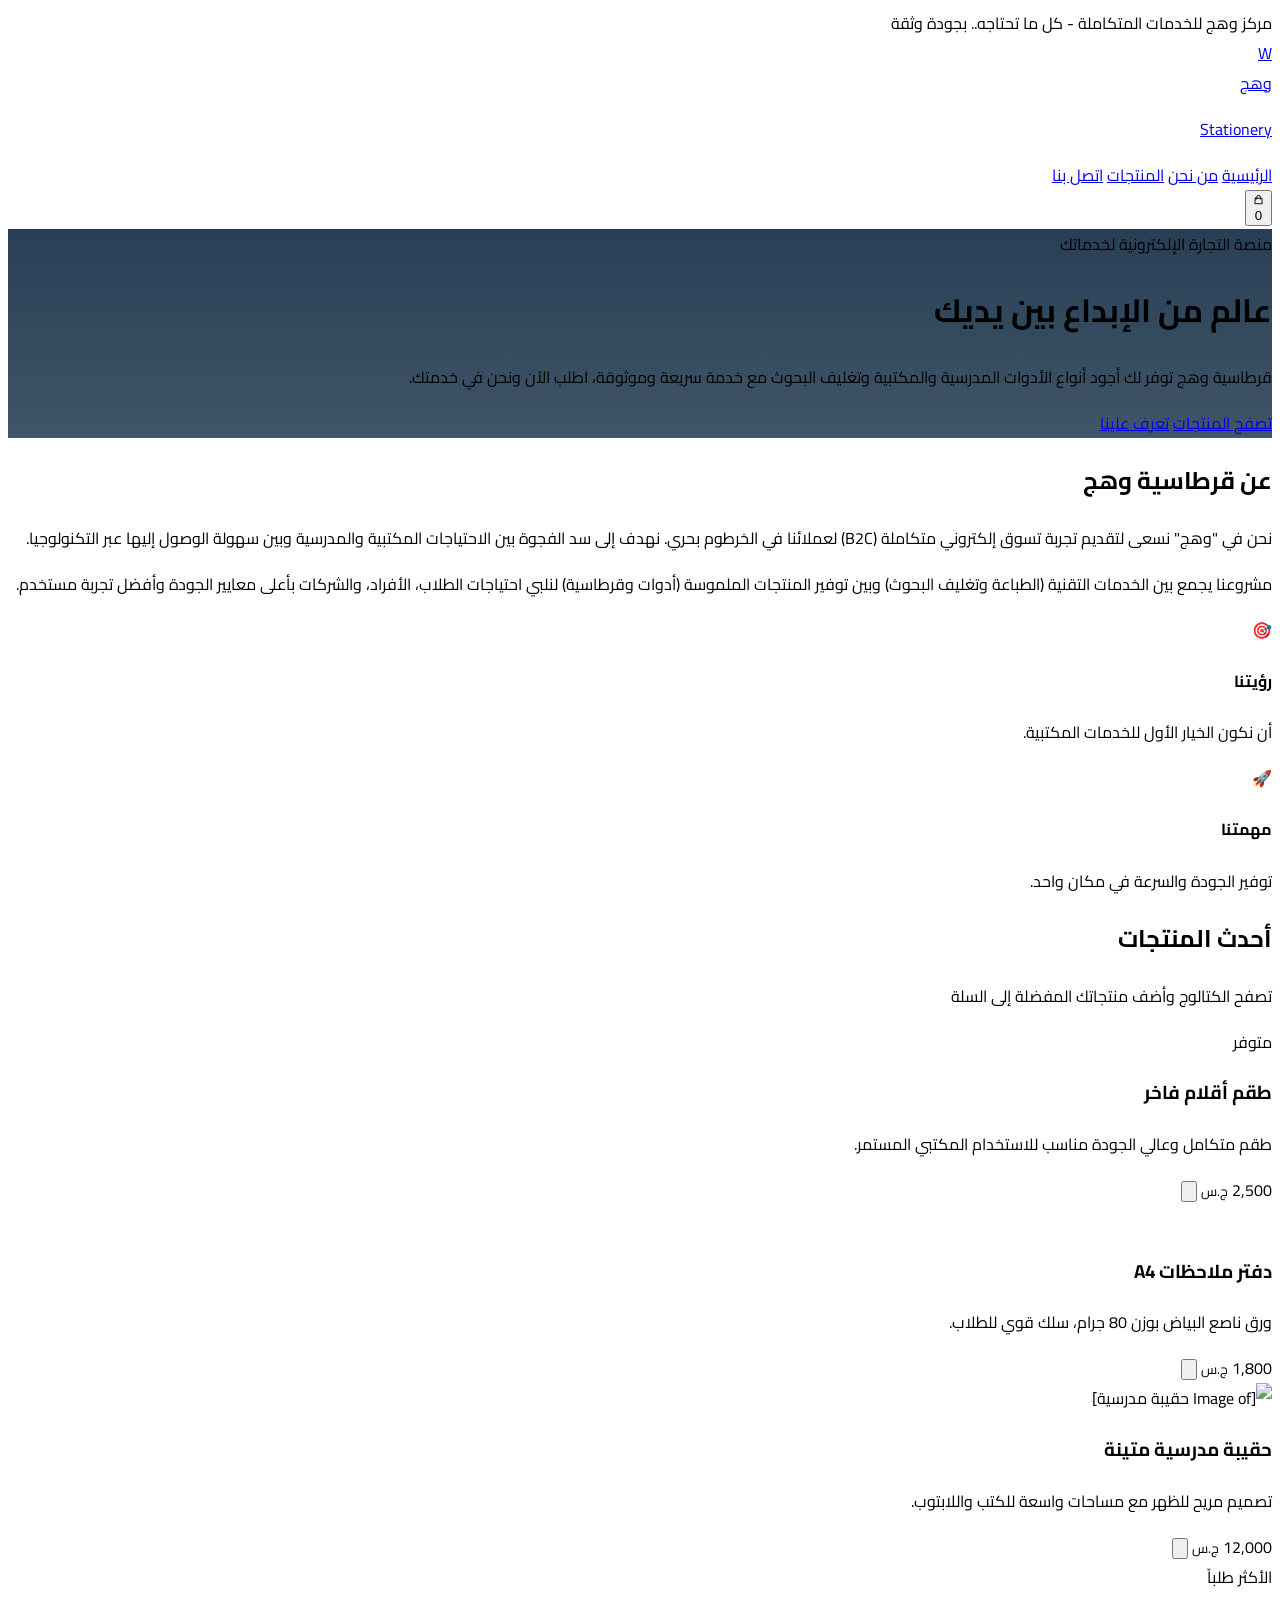
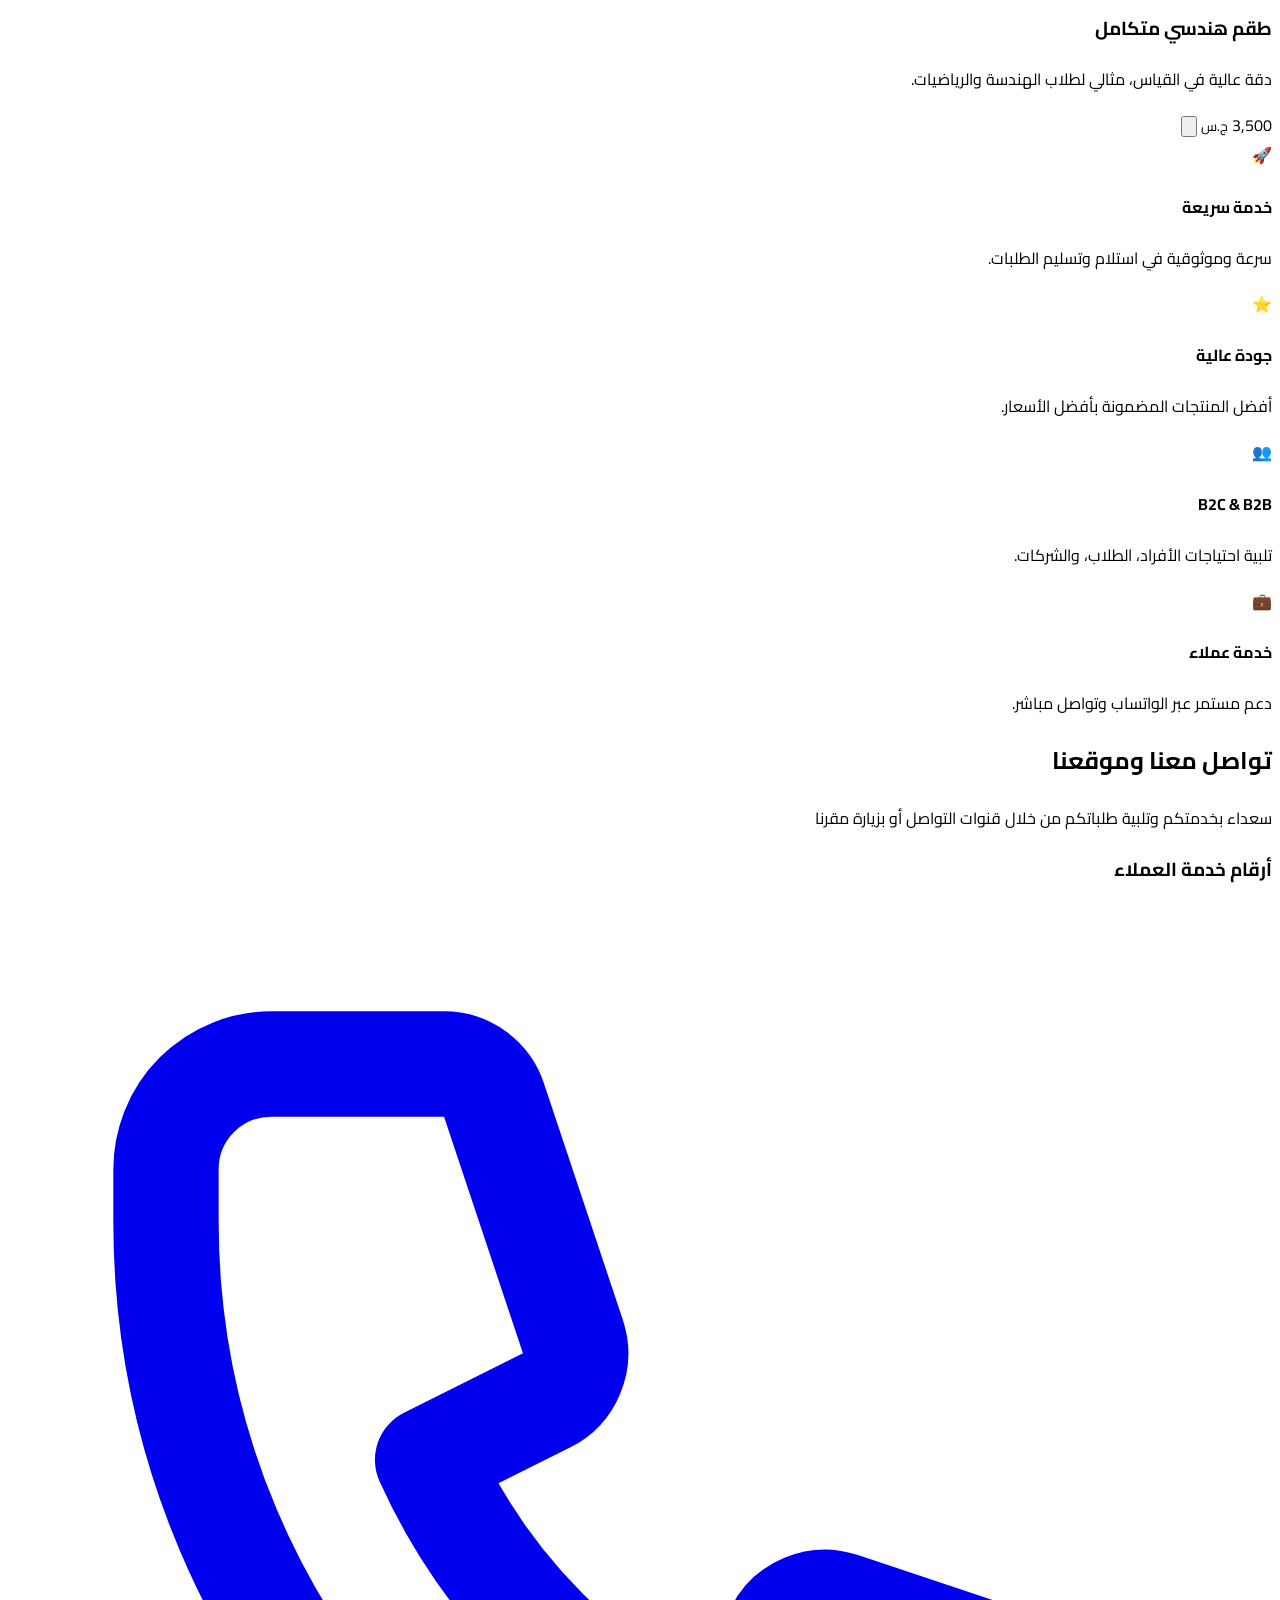
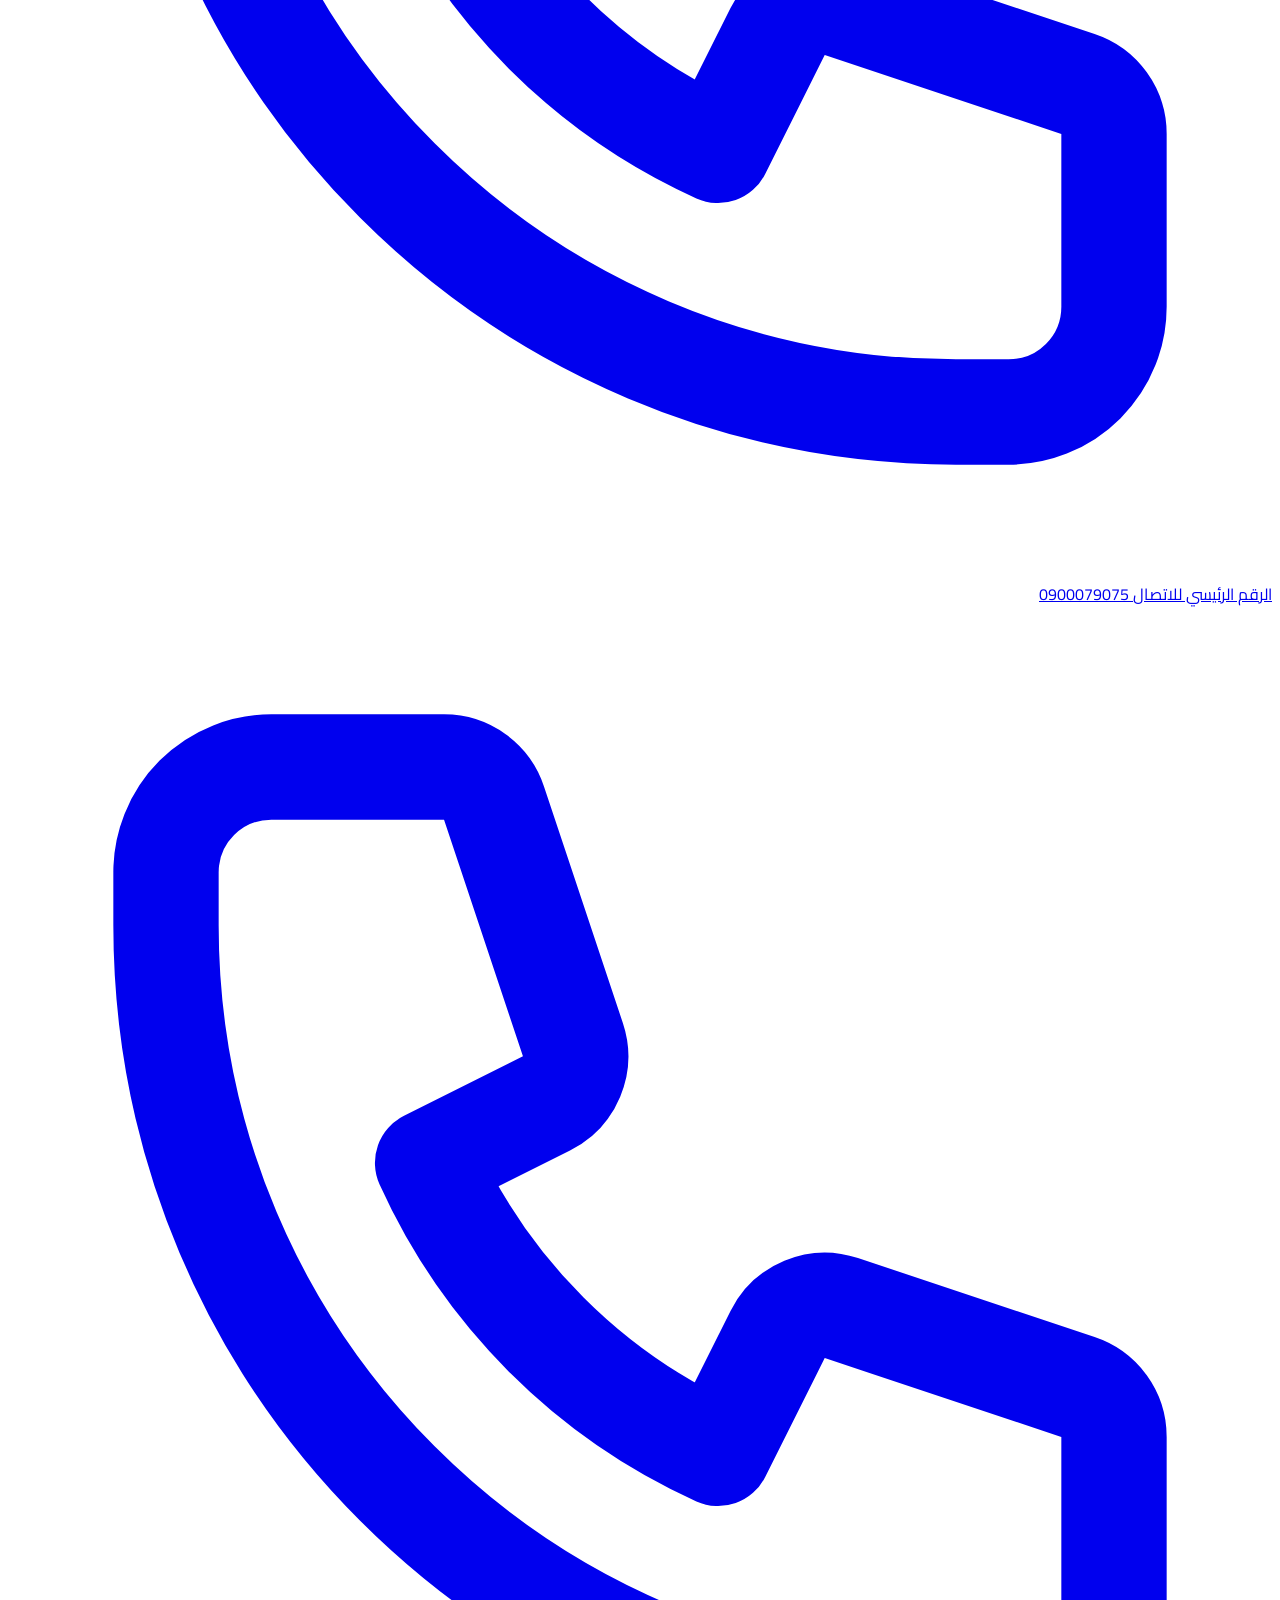
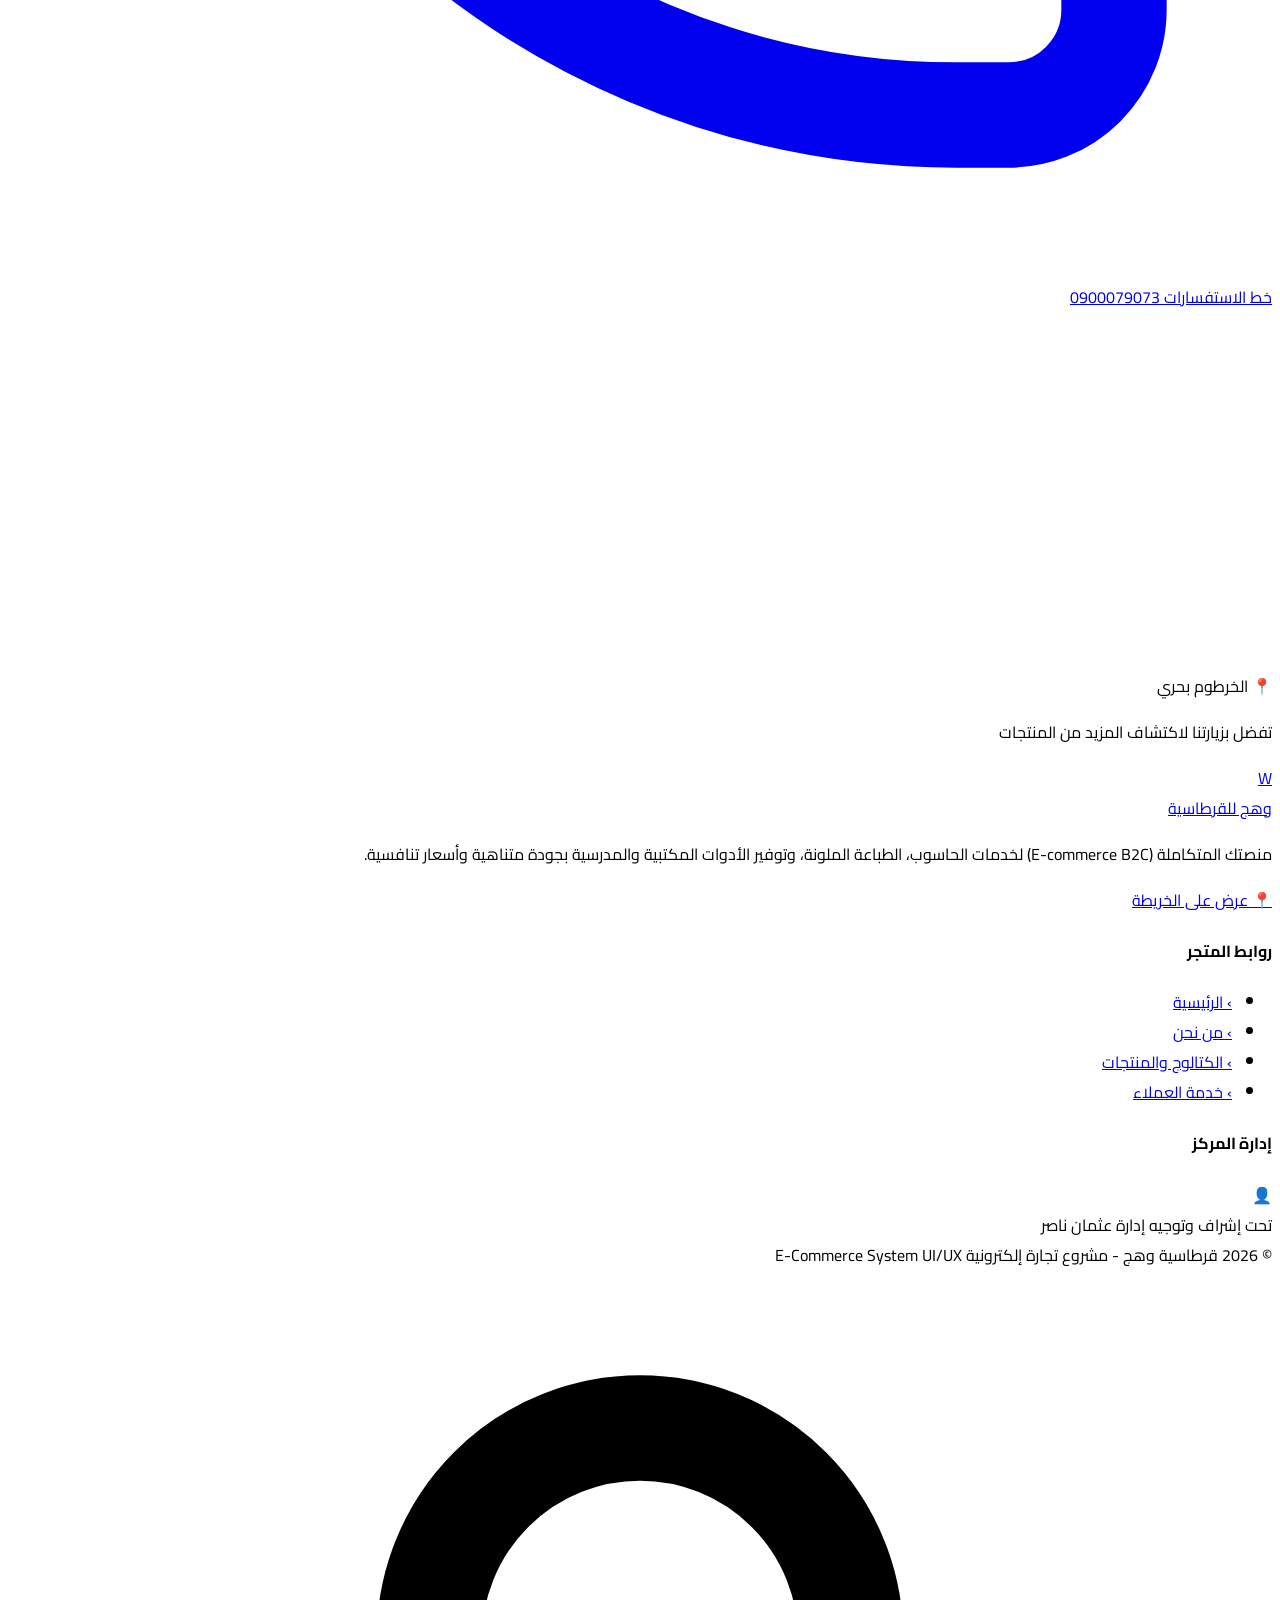
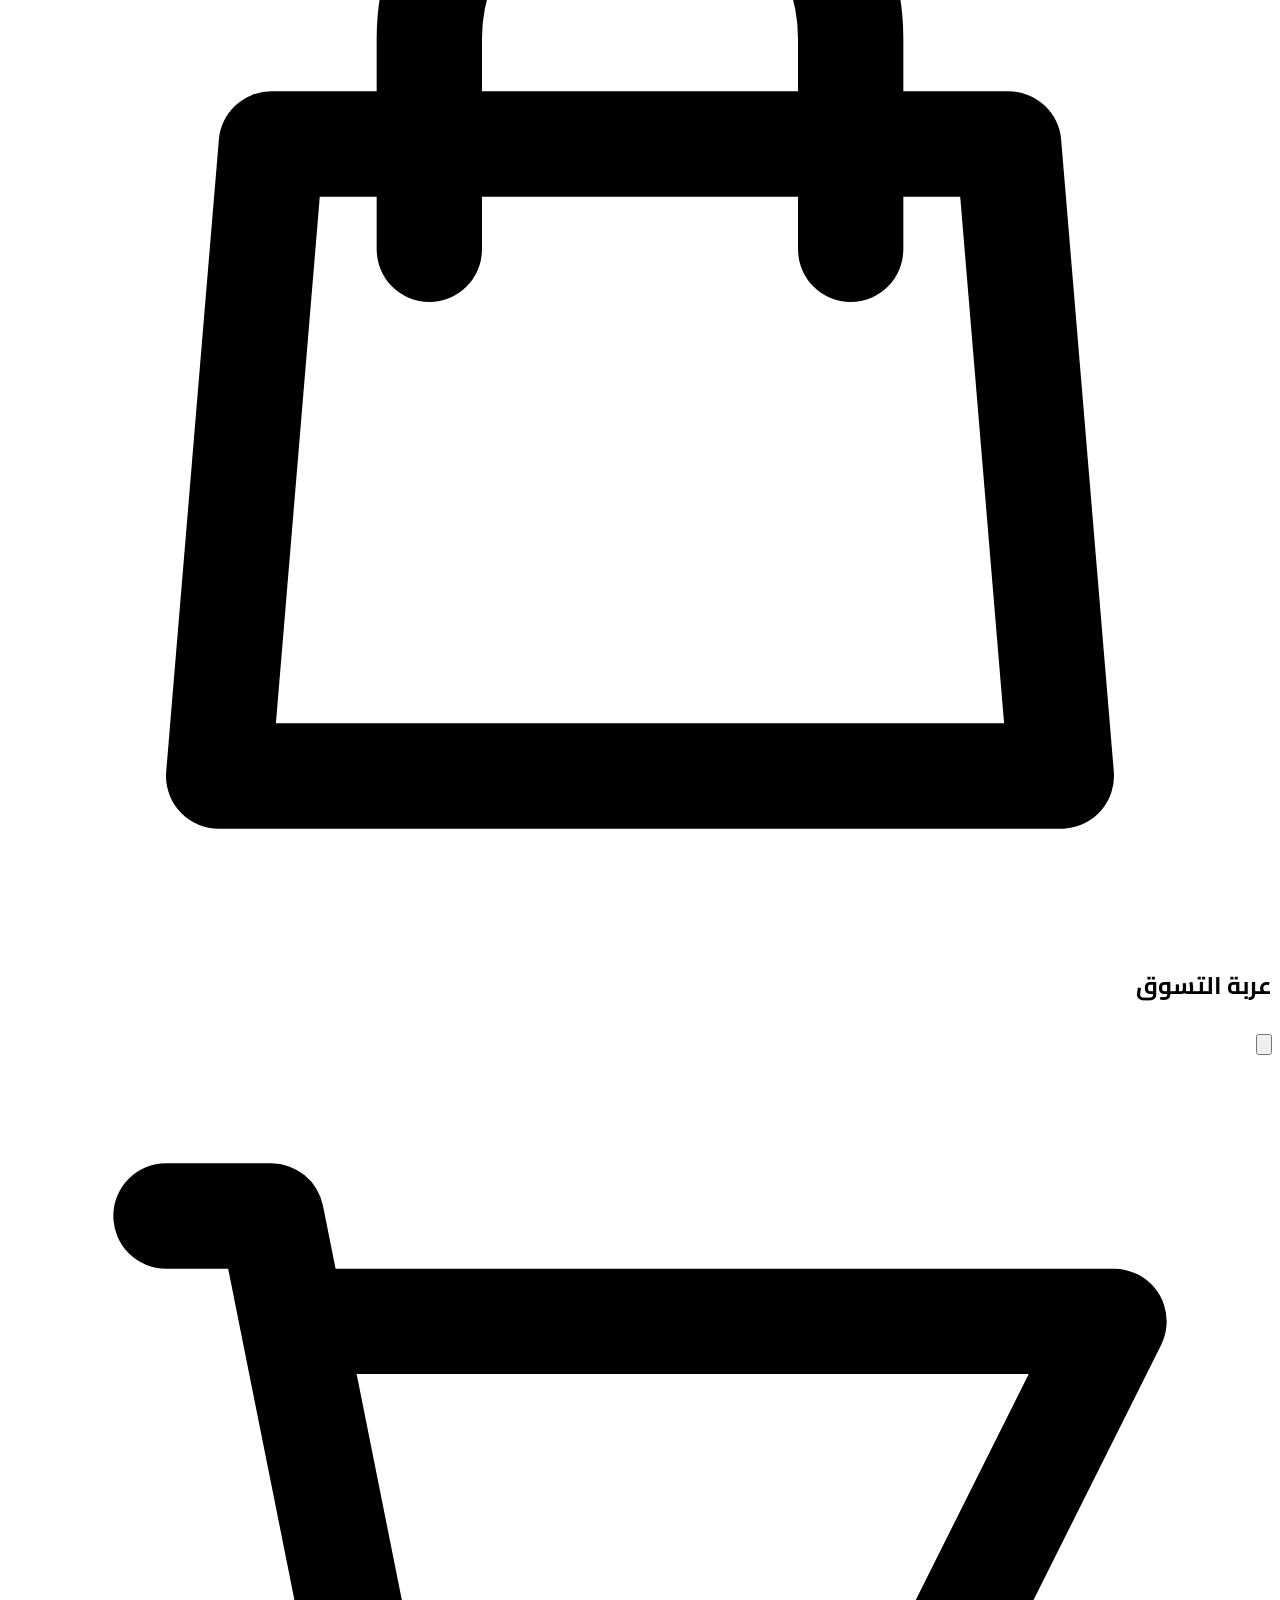
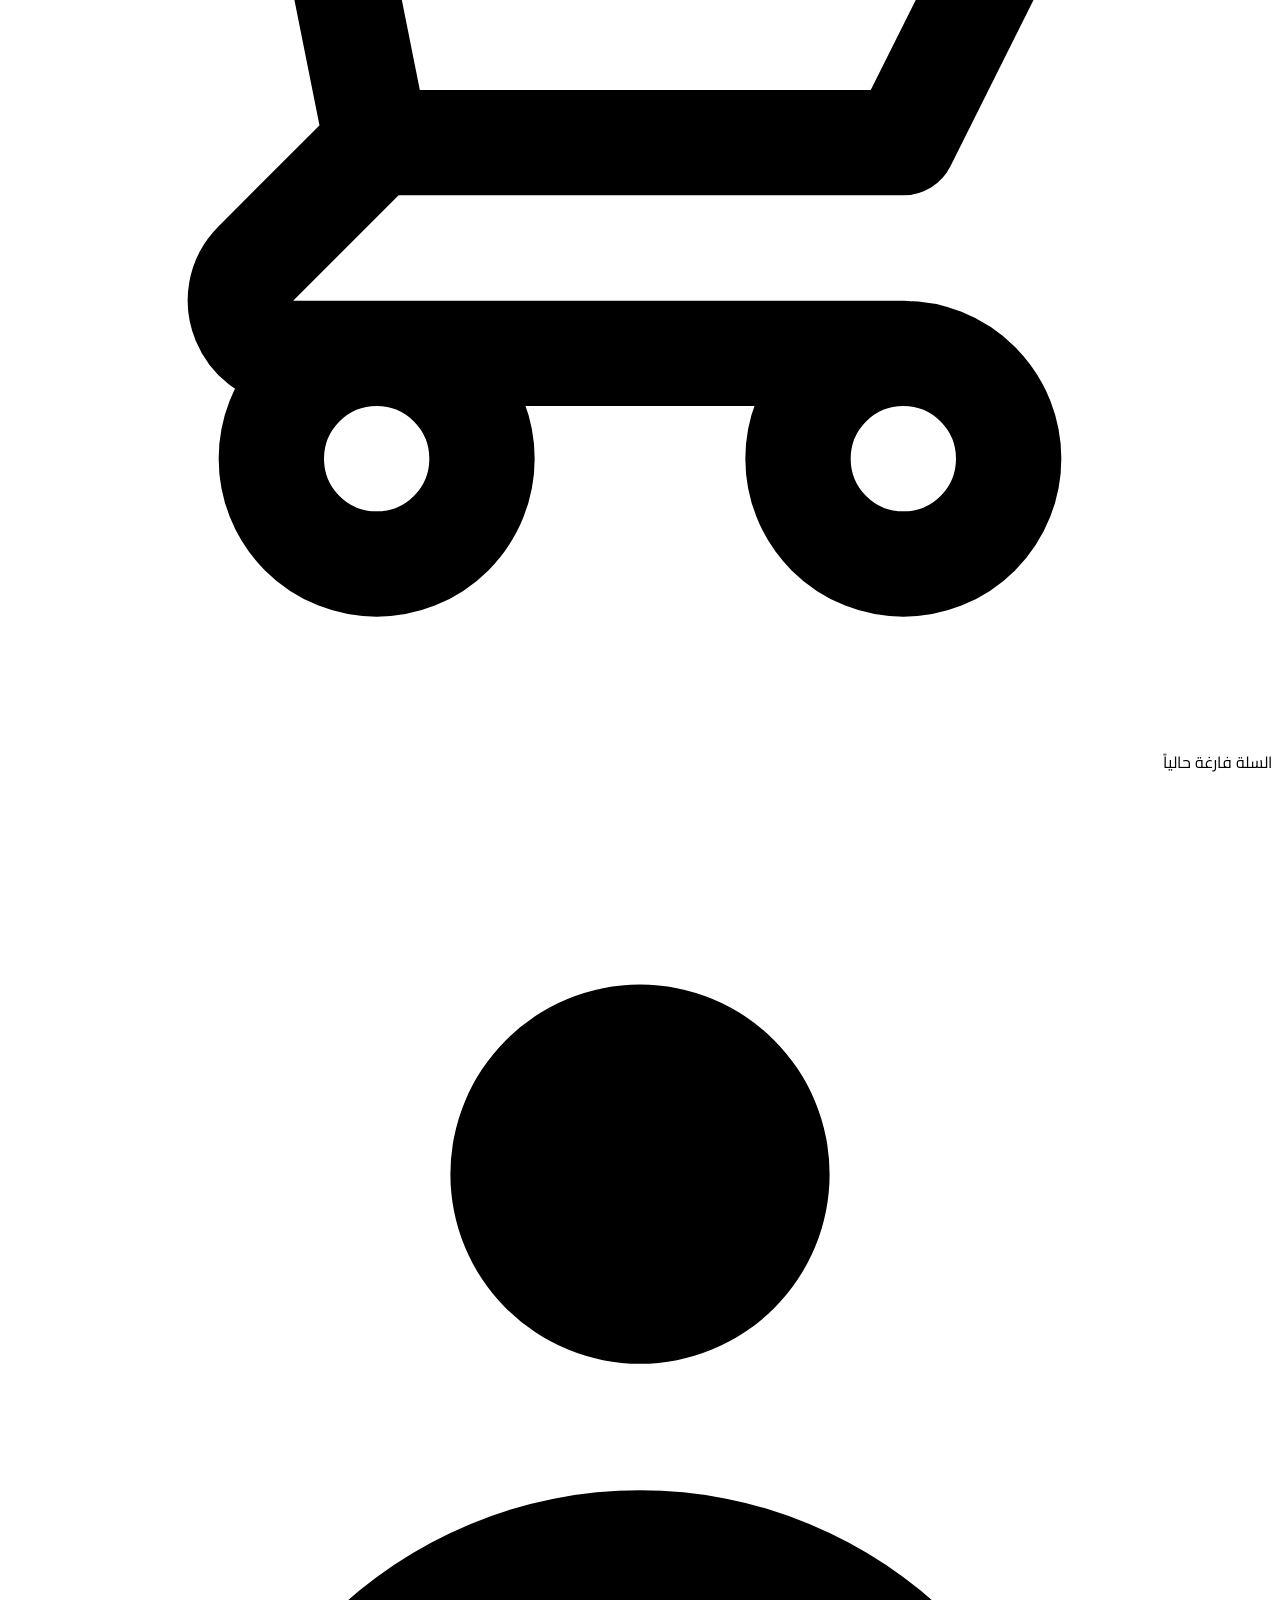
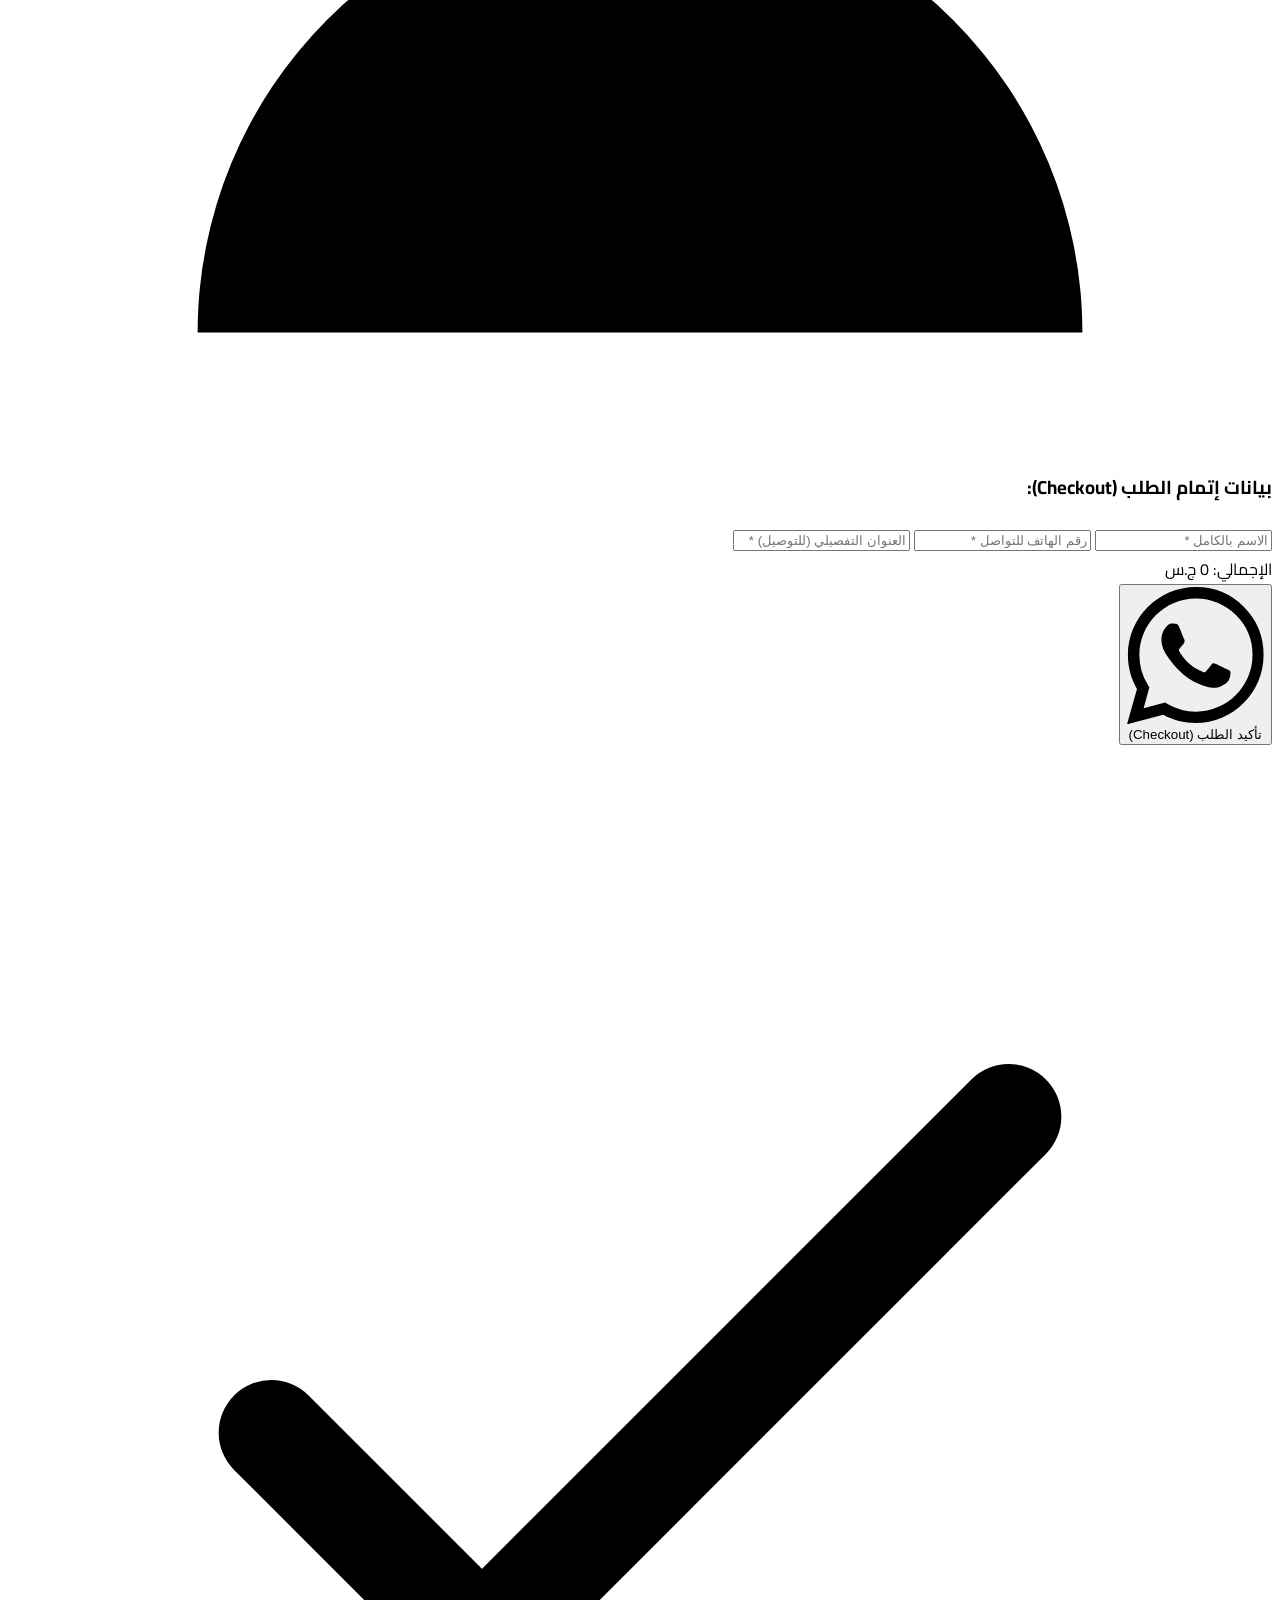
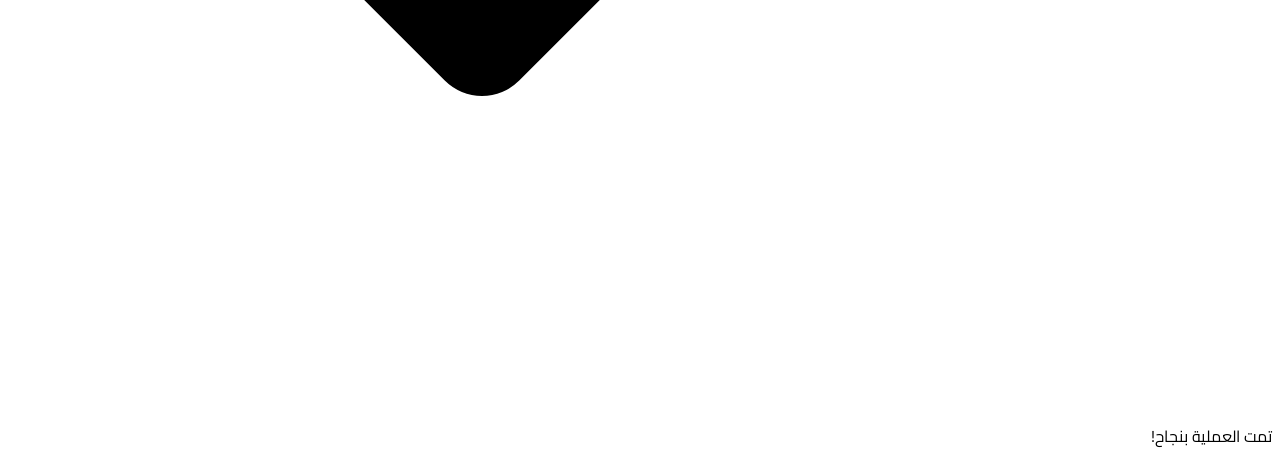
==== whaj.html @ 9659045f "Initial commit - Wahaj Stationery E-Commerce Platform" ====
<!DOCTYPE html>
<html lang="ar" dir="rtl">
<head>
    <meta charset="UTF-8">
    <meta name="viewport" content="width=device-width, initial-scale=1.0">
    <title>قرطاسية وهج | اطلب عبر الواتساب</title>
    <!-- Fonts -->
    <link href="https://fonts.googleapis.com/css2?family=Cairo:wght@400;600;700;900&display=swap" rel="stylesheet">
    <script src="https://cdn.tailwindcss.com"></script>
    
    <script>
        tailwind.config = {
            theme: {
                extend: {
                    colors: {
                        wahajDeepNavy: '#102A43',
                        wahajGlowAmber: '#F59E0B',
                        softSand: '#F8F5F0',
                        whatsappGreen: '#25D366'
                    }
                }
            }
        }
    </script>
    <style>
        body { font-family: 'Cairo', sans-serif; scroll-behavior: smooth; }
        .hero-gradient {
            background: linear-gradient(rgba(16, 42, 67, 0.9), rgba(16, 42, 67, 0.8)), url('https://images.unsplash.com/photo-1456735190827-d1262f71b8a3?auto=format&fit=crop&q=80&w=1200');
            background-size: cover;
            background-position: center;
        }
        .product-card-img {
            transition: transform 0.5s cubic-bezier(0.4, 0, 0.2, 1);
        }
        .group:hover .product-card-img {
            transform: scale(1.1);
        }
        /* Custom Scrollbar for better UX */
        ::-webkit-scrollbar { width: 8px; }
        ::-webkit-scrollbar-track { background: #F8F5F0; }
        ::-webkit-scrollbar-thumb { background: #102A43; border-radius: 4px; }
        ::-webkit-scrollbar-thumb:hover { background: #F59E0B; }
    </style>
</head>
<body class="bg-white text-wahajDeepNavy">

    <!-- Top Info Bar -->
    <div class="bg-wahajGlowAmber text-wahajDeepNavy py-2 px-6 text-center text-sm font-bold">
        مركز وهج للخدمات المتكاملة - كل ما تحتاجه.. بجودة وثقة
    </div>

    <!-- Navigation -->
    <nav class="sticky top-0 z-50 bg-white/95 backdrop-blur-md shadow-sm border-b border-softSand transition-all duration-300">
        <div class="container mx-auto px-6 py-4 flex justify-between items-center">
            <div class="flex items-center gap-4">
                <a href="#home" class="flex items-center gap-3">
                    <div class="bg-wahajDeepNavy text-white p-2 rounded-xl font-black text-xl hover:bg-wahajGlowAmber hover:text-wahajDeepNavy transition-colors">W</div>
                    <div class="leading-none">
                        <span class="text-3xl font-black text-wahajDeepNavy">وهج</span>
                        <p class="text-[10px] tracking-widest text-wahajGlowAmber font-bold uppercase">Stationery</p>
                    </div>
                </a>
            </div>
            
            <!-- روابط سريعة للتنقل داخل الصفحة (تلبية متطلبات الصفحات) -->
            <div class="hidden md:flex items-center gap-8 font-bold text-sm text-slate-600">
                <a href="#home" class="hover:text-wahajGlowAmber transition-colors">الرئيسية</a>
                <a href="#about" class="hover:text-wahajGlowAmber transition-colors">من نحن</a>
                <a href="#products" class="hover:text-wahajGlowAmber transition-colors">المنتجات</a>
                <a href="#contact-info" class="hover:text-wahajGlowAmber transition-colors">اتصل بنا</a>
            </div>

            <div class="flex items-center gap-4">
                <button onclick="toggleCart()" class="relative p-3 bg-softSand rounded-2xl text-wahajDeepNavy hover:bg-wahajGlowAmber hover:text-white transition-all shadow-sm">
                    <svg xmlns="http://www.w3.org/2000/svg" class="h-6 w-6" fill="none" viewBox="0 0 24 24" stroke="currentColor">
                        <path stroke-linecap="round" stroke-linejoin="round" stroke-width="2" d="M16 11V7a4 4 0 00-8 0v4M5 9h14l1 12H4L5 9z" />
                    </svg>
                    <span id="cart-count" class="absolute -top-1 -right-1 bg-wahajDeepNavy text-white text-xs rounded-full h-6 w-6 flex items-center justify-center border-2 border-white font-bold shadow-md">0</span>
                </button>
            </div>
        </div>
    </nav>

    <!-- Hero Section (الرئيسية) -->
    <header id="home" class="hero-gradient min-h-[60vh] flex items-center text-white text-center md:text-right px-6">
        <div class="container mx-auto">
            <div class="max-w-2xl space-y-6">
                <span class="bg-wahajGlowAmber text-wahajDeepNavy px-4 py-1 rounded-full text-sm font-bold inline-block mb-2">منصة التجارة الإلكترونية لخدماتك</span>
                <h1 class="text-5xl md:text-7xl font-black leading-tight">عالم من <span class="text-wahajGlowAmber">الإبداع</span> بين يديك</h1>
                <p class="text-xl opacity-90 leading-relaxed">قرطاسية وهج توفر لك أجود أنواع الأدوات المدرسية والمكتبية وتغليف البحوث مع خدمة سريعة وموثوقة، اطلب الآن ونحن في خدمتك.</p>
                <div class="flex flex-wrap gap-4 pt-4 justify-center md:justify-start">
                    <a href="#products" class="inline-block bg-wahajGlowAmber text-wahajDeepNavy px-10 py-4 rounded-2xl font-black text-lg hover:scale-105 hover:shadow-lg hover:shadow-wahajGlowAmber/30 transition-all">تصفح المنتجات</a>
                    <a href="#about" class="inline-block bg-white/10 backdrop-blur-sm border border-white/30 text-white px-10 py-4 rounded-2xl font-black text-lg hover:bg-white hover:text-wahajDeepNavy transition-all">تعرف علينا</a>
                </div>
            </div>
        </div>
    </header>

    <!-- About Section (من نحن - مطلوب للمشروع) -->
    <section id="about" class="py-20 bg-white">
        <div class="container mx-auto px-6 max-w-5xl">
            <div class="grid grid-cols-1 md:grid-cols-2 gap-12 items-center">
                <div class="space-y-6">
                    <h2 class="text-4xl font-black text-wahajDeepNavy">عن <span class="text-wahajGlowAmber">قرطاسية وهج</span></h2>
                    <div class="w-16 h-1.5 bg-wahajGlowAmber rounded-full"></div>
                    <p class="text-slate-600 leading-relaxed font-semibold">
                        نحن في "وهج" نسعى لتقديم تجربة تسوق إلكتروني متكاملة (B2C) لعملائنا في الخرطوم بحري. نهدف إلى سد الفجوة بين الاحتياجات المكتبية والمدرسية وبين سهولة الوصول إليها عبر التكنولوجيا.
                    </p>
                    <p class="text-slate-600 leading-relaxed">
                        مشروعنا يجمع بين الخدمات التقنية (الطباعة وتغليف البحوث) وبين توفير المنتجات الملموسة (أدوات وقرطاسية) لنلبي احتياجات الطلاب، الأفراد، والشركات بأعلى معايير الجودة وأفضل تجربة مستخدم.
                    </p>
                </div>
                <div class="grid grid-cols-2 gap-4">
                    <div class="bg-softSand p-6 rounded-3xl text-center shadow-sm">
                        <div class="text-4xl mb-3">🎯</div>
                        <h4 class="font-black text-wahajDeepNavy">رؤيتنا</h4>
                        <p class="text-xs text-slate-500 mt-2">أن نكون الخيار الأول للخدمات المكتبية.</p>
                    </div>
                    <div class="bg-wahajGlowAmber p-6 rounded-3xl text-center shadow-sm">
                        <div class="text-4xl mb-3">🚀</div>
                        <h4 class="font-black text-wahajDeepNavy">مهمتنا</h4>
                        <p class="text-xs text-wahajDeepNavy/80 mt-2">توفير الجودة والسرعة في مكان واحد.</p>
                    </div>
                </div>
            </div>
        </div>
    </section>

    <!-- Products (كتالوج المنتجات) -->
    <section id="products" class="py-20 bg-softSand">
        <div class="container mx-auto px-6">
            <div class="text-center mb-16">
                <h2 class="text-4xl font-black text-wahajDeepNavy mb-4">أحدث المنتجات</h2>
                <div class="w-24 h-2 bg-wahajGlowAmber mx-auto rounded-full"></div>
                <p class="mt-4 text-slate-500 font-semibold">تصفح الكتالوج وأضف منتجاتك المفضلة إلى السلة</p>
            </div>

            <div class="grid grid-cols-1 sm:grid-cols-2 lg:grid-cols-4 gap-8">
                <!-- المنتج 1 -->
                <div class="bg-white p-5 rounded-[2.5rem] shadow-sm hover:shadow-xl transition-all duration-300 group overflow-hidden border border-transparent hover:border-wahajGlowAmber/30">
                    <div class="aspect-square bg-slate-100 rounded-3xl mb-6 flex items-center justify-center overflow-hidden relative">
                        <span class="absolute top-3 right-3 bg-whatsappGreen text-white text-[10px] font-black px-2 py-1 rounded-lg z-10 shadow-sm">متوفر</span>
                        <img src="https://images.unsplash.com/photo-1583485088034-697b5bc54ccd?auto=format&fit=crop&q=80&w=400" alt="" class="product-card-img w-full h-full object-cover">
                    </div>
                    <h3 class="font-black text-xl mb-1 text-wahajDeepNavy">طقم أقلام فاخر</h3>
                    <p class="text-xs text-slate-400 mb-4 line-clamp-2">طقم متكامل وعالي الجودة مناسب للاستخدام المكتبي المستمر.</p>
                    <div class="flex justify-between items-center mt-auto border-t border-slate-100 pt-4">
                        <span class="text-2xl font-black text-wahajDeepNavy">2,500 <small class="text-xs text-slate-400">ج.س</small></span>
                        <button onclick="addToCart('طقم أقلام فاخر', 2500)" class="bg-wahajGlowAmber p-3 rounded-xl hover:bg-wahajDeepNavy hover:text-white transition-colors focus:ring-4 focus:ring-wahajGlowAmber/50 tooltip" title="إضافة للسلة">
                            <svg class="w-6 h-6" fill="none" stroke="currentColor" viewBox="0 0 24 24"><path stroke-linecap="round" stroke-linejoin="round" stroke-width="2" d="M12 4v16m8-8H4"/></svg>
                        </button>
                    </div>
                </div>

                <!-- المنتج 2 -->
                <div class="bg-white p-5 rounded-[2.5rem] shadow-sm hover:shadow-xl transition-all duration-300 group overflow-hidden border border-transparent hover:border-wahajGlowAmber/30">
                    <div class="aspect-square bg-slate-100 rounded-3xl mb-6 flex items-center justify-center overflow-hidden relative">
                        <img src="https://images.unsplash.com/photo-1531346878377-a5be20888e57?auto=format&fit=crop&q=80&w=400" alt="" class="product-card-img w-full h-full object-cover">
                    </div>
                    <h3 class="font-black text-xl mb-1 text-wahajDeepNavy">دفتر ملاحظات A4</h3>
                    <p class="text-xs text-slate-400 mb-4 line-clamp-2">ورق ناصع البياض بوزن 80 جرام، سلك قوي للطلاب.</p>
                    <div class="flex justify-between items-center mt-auto border-t border-slate-100 pt-4">
                        <span class="text-2xl font-black text-wahajDeepNavy">1,800 <small class="text-xs text-slate-400">ج.س</small></span>
                        <button onclick="addToCart('دفتر ملاحظات A4', 1800)" class="bg-wahajGlowAmber p-3 rounded-xl hover:bg-wahajDeepNavy hover:text-white transition-colors focus:ring-4 focus:ring-wahajGlowAmber/50">
                            <svg class="w-6 h-6" fill="none" stroke="currentColor" viewBox="0 0 24 24"><path stroke-linecap="round" stroke-linejoin="round" stroke-width="2" d="M12 4v16m8-8H4"/></svg>
                        </button>
                    </div>
                </div>

                <!-- المنتج 3 -->
                <div class="bg-white p-5 rounded-[2.5rem] shadow-sm hover:shadow-xl transition-all duration-300 group overflow-hidden border border-transparent hover:border-wahajGlowAmber/30">
                    <div class="aspect-square bg-slate-100 rounded-3xl mb-6 flex items-center justify-center overflow-hidden relative">
                        <img src="https://images.unsplash.com/photo-1553062407-98eeb64c6a62?auto=format&fit=crop&q=80&w=400" alt="[Image of حقيبة مدرسية]" class="product-card-img w-full h-full object-cover">
                    </div>
                    <h3 class="font-black text-xl mb-1 text-wahajDeepNavy">حقيبة مدرسية متينة</h3>
                    <p class="text-xs text-slate-400 mb-4 line-clamp-2">تصميم مريح للظهر مع مساحات واسعة للكتب واللابتوب.</p>
                    <div class="flex justify-between items-center mt-auto border-t border-slate-100 pt-4">
                        <span class="text-2xl font-black text-wahajDeepNavy">12,000 <small class="text-xs text-slate-400">ج.س</small></span>
                        <button onclick="addToCart('حقيبة مدرسية', 12000)" class="bg-wahajGlowAmber p-3 rounded-xl hover:bg-wahajDeepNavy hover:text-white transition-colors focus:ring-4 focus:ring-wahajGlowAmber/50">
                            <svg class="w-6 h-6" fill="none" stroke="currentColor" viewBox="0 0 24 24"><path stroke-linecap="round" stroke-linejoin="round" stroke-width="2" d="M12 4v16m8-8H4"/></svg>
                        </button>
                    </div>
                </div>

                <!-- المنتج 4 -->
                <div class="bg-white p-5 rounded-[2.5rem] shadow-sm hover:shadow-xl transition-all duration-300 group overflow-hidden border border-transparent hover:border-wahajGlowAmber/30">
                    <div class="aspect-square bg-slate-100 rounded-3xl mb-6 flex items-center justify-center overflow-hidden relative">
                        <span class="absolute top-3 right-3 bg-wahajDeepNavy text-white text-[10px] font-black px-2 py-1 rounded-lg z-10 shadow-sm">الأكثر طلباً</span>
                        <img src="https://images.unsplash.com/photo-1584351336021-d779a1f28b2a?auto=format&fit=crop&q=80&w=400" alt="" class="product-card-img w-full h-full object-cover">
                    </div>
                    <h3 class="font-black text-xl mb-1 text-wahajDeepNavy">طقم هندسي متكامل</h3>
                    <p class="text-xs text-slate-400 mb-4 line-clamp-2">دقة عالية في القياس، مثالي لطلاب الهندسة والرياضيات.</p>
                    <div class="flex justify-between items-center mt-auto border-t border-slate-100 pt-4">
                        <span class="text-2xl font-black text-wahajDeepNavy">3,500 <small class="text-xs text-slate-400">ج.س</small></span>
                        <button onclick="addToCart('طقم هندسي متكامل', 3500)" class="bg-wahajGlowAmber p-3 rounded-xl hover:bg-wahajDeepNavy hover:text-white transition-colors focus:ring-4 focus:ring-wahajGlowAmber/50">
                            <svg class="w-6 h-6" fill="none" stroke="currentColor" viewBox="0 0 24 24"><path stroke-linecap="round" stroke-linejoin="round" stroke-width="2" d="M12 4v16m8-8H4"/></svg>
                        </button>
                    </div>
                </div>
            </div>
        </div>
    </section>

    <!-- المميزات (Features / Value Proposition) -->
    <section id="features" class="bg-wahajDeepNavy py-12 text-white border-t border-b border-white/10">
        <div class="container mx-auto px-6 grid grid-cols-2 lg:grid-cols-4 gap-8 text-center">
            <div class="space-y-2 border-l border-white/10 last:border-0 pl-4 hover:-translate-y-1 transition-transform">
                <div class="text-wahajGlowAmber text-3xl font-bold mb-3">🚀</div>
                <h4 class="font-black text-lg">خدمة سريعة</h4>
                <p class="text-xs text-slate-300">سرعة وموثوقية في استلام وتسليم الطلبات.</p>
            </div>
            <div class="space-y-2 border-l border-white/10 last:border-0 pl-4 hover:-translate-y-1 transition-transform">
                <div class="text-wahajGlowAmber text-3xl font-bold mb-3">⭐</div>
                <h4 class="font-black text-lg">جودة عالية</h4>
                <p class="text-xs text-slate-300">أفضل المنتجات المضمونة بأفضل الأسعار.</p>
            </div>
            <div class="space-y-2 border-l border-white/10 last:border-0 pl-4 hover:-translate-y-1 transition-transform">
                <div class="text-wahajGlowAmber text-3xl font-bold mb-3">👥</div>
                <h4 class="font-black text-lg">B2C & B2B</h4>
                <p class="text-xs text-slate-300">تلبية احتياجات الأفراد، الطلاب، والشركات.</p>
            </div>
            <div class="space-y-2 hover:-translate-y-1 transition-transform">
                <div class="text-wahajGlowAmber text-3xl font-bold mb-3">💼</div>
                <h4 class="font-black text-lg">خدمة عملاء</h4>
                <p class="text-xs text-slate-300">دعم مستمر عبر الواتساب وتواصل مباشر.</p>
            </div>
        </div>
    </section>

    <!-- Contact & Map Section (تواصل معنا وموقع المحل - مطلوب للمشروع) -->
    <section id="contact-info" class="py-20 bg-white">
        <div class="container mx-auto px-6 max-w-6xl">
            <div class="text-center mb-16">
                <h2 class="text-4xl font-black text-wahajDeepNavy mb-2">تواصل معنا وموقعنا</h2>
                <div class="w-24 h-2 bg-wahajGlowAmber mx-auto rounded-full mb-4"></div>
                <p class="text-slate-500 font-semibold">سعداء بخدمتكم وتلبية طلباتكم من خلال قنوات التواصل أو بزيارة مقرنا</p>
            </div>
            
            <div class="grid grid-cols-1 lg:grid-cols-2 gap-12 items-center">
                <!-- أرقام التواصل -->
                <div class="space-y-6">
                    <div class="bg-softSand p-8 rounded-[2rem]">
                        <h3 class="text-2xl font-black text-wahajDeepNavy mb-6">أرقام خدمة العملاء</h3>
                        
                        <a href="tel:0900079075" class="flex items-center gap-6 p-4 bg-white rounded-2xl hover:border-wahajGlowAmber border-2 border-transparent transition-all duration-300 group shadow-sm mb-4">
                            <div class="bg-wahajDeepNavy text-wahajGlowAmber p-4 rounded-xl group-hover:scale-110 transition-transform">
                                <svg class="w-8 h-8" fill="none" stroke="currentColor" viewBox="0 0 24 24">
                                    <path stroke-linecap="round" stroke-linejoin="round" stroke-width="2" d="M3 5a2 2 0 012-2h3.28a1 1 0 01.948.684l1.498 4.493a1 1 0 01-.502 1.21l-2.257 1.13a11.042 11.042 0 005.516 5.516l1.13-2.257a1 1 0 011.21-.502l4.493 1.498a1 1 0 01.684.949V19a2 2 0 01-2 2h-1C9.716 21 3 14.284 3 6V5z"/>
                                </svg>
                            </div>
                            <div>
                                <span class="block text-sm text-slate-500 font-bold">الرقم الرئيسي للاتصال</span>
                                <span class="text-3xl font-black tracking-wider text-wahajDeepNavy block mt-1">0900079075</span>
                            </div>
                        </a>

                        <a href="tel:0900079073" class="flex items-center gap-6 p-4 bg-white rounded-2xl hover:border-wahajGlowAmber border-2 border-transparent transition-all duration-300 group shadow-sm">
                            <div class="bg-wahajDeepNavy text-wahajGlowAmber p-4 rounded-xl group-hover:scale-110 transition-transform">
                                <svg class="w-8 h-8" fill="none" stroke="currentColor" viewBox="0 0 24 24">
                                    <path stroke-linecap="round" stroke-linejoin="round" stroke-width="2" d="M3 5a2 2 0 012-2h3.28a1 1 0 01.948.684l1.498 4.493a1 1 0 01-.502 1.21l-2.257 1.13a11.042 11.042 0 005.516 5.516l1.13-2.257a1 1 0 011.21-.502l4.493 1.498a1 1 0 01.684.949V19a2 2 0 01-2 2h-1C9.716 21 3 14.284 3 6V5z"/>
                                </svg>
                            </div>
                            <div>
                                <span class="block text-sm text-slate-500 font-bold">خط الاستفسارات</span>
                                <span class="text-3xl font-black tracking-wider text-wahajDeepNavy block mt-1">0900079073</span>
                            </div>
                        </a>
                    </div>
                </div>

                <!-- خريطة قوقل (مطلوبة) -->
                <div class="h-full">
                    <div class="bg-softSand p-2 rounded-[2rem] h-full shadow-sm">
                        <iframe 
                            src="https://www.google.com/maps/embed?pb=!1m18!1m12!1m3!1d122822.38531535748!2d32.6586026857186!3d15.65624790176185!2m3!1f0!2f0!3f0!3m2!1i1024!2i768!4f13.1!3m3!1m2!1s0x168e8f85f164627b%3A0xcafdbd44f62fa227!2sKhartoum%20North%2C%20Sudan!5e0!3m2!1sen!2s!4v1700000000000!5m2!1sen!2s" 
                            width="100%" 
                            height="350" 
                            style="border:0; border-radius: 1.5rem;" 
                            allowfullscreen="" 
                            loading="lazy" 
                            referrerpolicy="no-referrer-when-downgrade"
                            title="خريطة موقع قرطاسية وهج">
                        </iframe>
                        <div class="text-center mt-4 mb-2">
                            <span class="font-bold text-wahajDeepNavy text-lg">📍 الخرطوم بحري</span>
                            <p class="text-sm text-slate-500">تفضل بزيارتنا لاكتشاف المزيد من المنتجات</p>
                        </div>
                    </div>
                </div>
            </div>
        </div>
    </section>

    <!-- الفوتر (Footer) -->
    <footer class="bg-wahajDeepNavy text-white py-12 border-t border-wahajGlowAmber/30">
        <div class="container mx-auto px-6 grid grid-cols-1 md:grid-cols-3 gap-12">
            <!-- عمود معلومات المحل -->
            <div class="space-y-4">
                <a href="#home" class="flex items-center gap-3 w-max">
                    <div class="bg-wahajGlowAmber text-wahajDeepNavy p-2 rounded-xl font-black text-lg">W</div>
                    <span class="text-2xl font-black">وهج للقرطاسية</span>
                </a>
                <p class="text-sm text-slate-300 leading-relaxed font-semibold mt-4">
                    منصتك المتكاملة (E-commerce B2C) لخدمات الحاسوب، الطباعة الملونة، وتوفير الأدوات المكتبية والمدرسية بجودة متناهية وأسعار تنافسية.
                </p>
                <div class="flex gap-3 mt-4">
                    <a href="https://maps.google.com" target="_blank" class="text-xs bg-white/10 hover:bg-wahajGlowAmber hover:text-wahajDeepNavy transition-colors px-4 py-2 rounded-full font-bold inline-flex items-center gap-2">
                        <span>📍</span> عرض على الخريطة
                    </a>
                </div>
            </div>

            <!-- عمود الروابط السريعة -->
            <div>
                <h4 class="text-wahajGlowAmber font-black text-lg mb-6 border-b border-white/10 pb-2 inline-block">روابط المتجر</h4>
                <ul class="space-y-3 text-sm text-slate-300 font-bold">
                    <li><a href="#home" class="hover:text-wahajGlowAmber flex items-center gap-2 transition-colors"><span class="text-wahajGlowAmber">›</span> الرئيسية</a></li>
                    <li><a href="#about" class="hover:text-wahajGlowAmber flex items-center gap-2 transition-colors"><span class="text-wahajGlowAmber">›</span> من نحن</a></li>
                    <li><a href="#products" class="hover:text-wahajGlowAmber flex items-center gap-2 transition-colors"><span class="text-wahajGlowAmber">›</span> الكتالوج والمنتجات</a></li>
                    <li><a href="#contact-info" class="hover:text-wahajGlowAmber flex items-center gap-2 transition-colors"><span class="text-wahajGlowAmber">›</span> خدمة العملاء</a></li>
                </ul>
            </div>

            <!-- عمود الإدارة والمسؤولين -->
            <div class="space-y-4">
                <h4 class="text-wahajGlowAmber font-black text-lg mb-6 border-b border-white/10 pb-2 inline-block">إدارة المركز</h4>
                <div class="bg-white/5 p-5 rounded-2xl border border-white/10 flex items-center gap-4 hover:border-wahajGlowAmber/50 transition-colors">
                    <div class="bg-wahajGlowAmber text-wahajDeepNavy h-12 w-12 rounded-full flex items-center justify-center font-bold text-xl shadow-lg">👤</div>
                    <div>
                        <span class="block text-xs text-slate-400 font-bold">تحت إشراف وتوجيه</span>
                        <span class="font-black text-lg block text-white mt-1">إدارة عثمان ناصر</span>
                    </div>
                </div>
            </div>
        </div>

        <div class="container mx-auto px-6 mt-12 pt-6 border-t border-white/10 text-center text-sm font-bold text-slate-400 flex flex-col md:flex-row justify-between items-center gap-4">
            <span>&copy; 2026 قرطاسية وهج - مشروع تجارة إلكترونية</span>
            <span>E-Commerce System UI/UX</span>
        </div>
    </footer>

    <!-- سلة المشتريات (Cart Drawer - Checkout System) -->
    <div id="cartSidebar" class="fixed top-0 left-0 h-full w-full md:w-[450px] bg-white shadow-[20px_0_50px_rgba(0,0,0,0.5)] z-[100] -translate-x-full transition-transform duration-500 flex flex-col">
        <div class="p-6 border-b border-softSand flex justify-between items-center bg-wahajDeepNavy text-white">
            <div class="flex items-center gap-3">
                <svg class="w-6 h-6 text-wahajGlowAmber" fill="none" stroke="currentColor" viewBox="0 0 24 24"><path stroke-linecap="round" stroke-linejoin="round" stroke-width="2" d="M16 11V7a4 4 0 00-8 0v4M5 9h14l1 12H4L5 9z"/></svg>
                <h2 class="text-2xl font-black">عربة التسوق</h2>
            </div>
            <button onclick="toggleCart()" class="p-2 bg-white/10 hover:bg-red-500 rounded-full transition-colors focus:outline-none">
                <svg class="w-5 h-5" fill="none" stroke="currentColor" viewBox="0 0 24 24"><path stroke-linecap="round" stroke-linejoin="round" stroke-width="2" d="M6 18L18 6M6 6l12 12"/></svg>
            </button>
        </div>

        <!-- عرض المنتجات المضافة -->
        <div id="cart-items" class="flex-grow overflow-y-auto p-6 space-y-4">
            <div class="flex flex-col items-center justify-center h-full text-slate-400 space-y-4 opacity-50">
                <svg class="w-20 h-20" fill="none" stroke="currentColor" viewBox="0 0 24 24"><path stroke-linecap="round" stroke-linejoin="round" stroke-width="2" d="M3 3h2l.4 2M7 13h10l4-8H5.4M7 13L5.4 5M7 13l-2.293 2.293c-.63.63-.184 1.707.707 1.707H17m0 0a2 2 0 100 4 2 2 0 000-4zm-8 2a2 2 0 11-4 0 2 2 0 014 0z"/></svg>
                <p class="font-black text-lg">السلة فارغة حالياً</p>
            </div>
        </div>

        <!-- نظام الدفع وإدخال البيانات (Checkout System) -->
        <div class="p-6 border-t border-slate-200 bg-softSand space-y-4 shadow-inner">
            <h3 class="font-black text-wahajDeepNavy mb-2 flex items-center gap-2">
                <svg class="w-5 h-5 text-wahajGlowAmber" fill="currentColor" viewBox="0 0 20 20"><path fill-rule="evenodd" d="M10 9a3 3 0 100-6 3 3 0 000 6zm-7 9a7 7 0 1114 0H3z" clip-rule="evenodd"/></svg>
                بيانات إتمام الطلب (Checkout):
            </h3>
            <div class="grid grid-cols-1 gap-3">
                <input type="text" id="customer-name" placeholder="الاسم بالكامل *" class="w-full p-4 bg-white border border-slate-200 rounded-xl outline-none focus:ring-2 focus:ring-wahajGlowAmber focus:border-transparent font-bold transition-shadow">
                
                <input type="tel" id="customer-phone" placeholder="رقم الهاتف للتواصل *" class="w-full p-4 bg-white border border-slate-200 rounded-xl outline-none focus:ring-2 focus:ring-wahajGlowAmber focus:border-transparent font-bold transition-shadow" dir="rtl">
                
                <input type="text" id="customer-address" placeholder="العنوان التفصيلي (للتوصيل) *" class="w-full p-4 bg-white border border-slate-200 rounded-xl outline-none focus:ring-2 focus:ring-wahajGlowAmber focus:border-transparent font-bold transition-shadow">
            </div>
            
            <div class="flex justify-between items-center text-2xl font-black pt-4 border-t border-slate-300 mt-2">
                <span class="text-wahajDeepNavy">الإجمالي:</span>
                <span id="cart-total" class="text-wahajGlowAmber text-3xl">0 <span class="text-sm">ج.س</span></span>
            </div>

            <button onclick="sendToWhatsApp()" class="w-full bg-whatsappGreen text-white font-black py-4 rounded-xl flex items-center justify-center gap-3 text-lg hover:bg-green-600 transition-colors shadow-lg mt-4">
                <svg class="w-6 h-6" fill="currentColor" viewBox="0 0 24 24"><path d="M17.472 14.382c-.297-.149-1.758-.867-2.03-.967-.273-.099-.471-.148-.67.15-.197.297-.767.966-.94 1.164-.173.199-.347.223-.644.075-.297-.15-1.255-.463-2.39-1.475-.883-.788-1.48-1.761-1.653-2.059-.173-.297-.018-.458.13-.606.134-.133.298-.347.446-.52.149-.174.198-.298.298-.497.099-.198.05-.371-.025-.52-.075-.149-.669-1.612-.916-2.207-.242-.579-.487-.5-.669-.51-.173-.008-.371-.01-.57-.01-.198 0-.52.074-.792.372-.272.297-1.04 1.016-1.04 2.479 0 1.462 1.065 2.875 1.213 3.074.149.198 2.096 3.2 5.077 4.487.709.306 1.262.489 1.694.625.712.227 1.36.195 1.871.118.571-.085 1.758-.719 2.006-1.413.248-.694.248-1.289.173-1.413-.074-.124-.272-.198-.57-.347m-5.421 7.403h-.004a9.87 9.87 0 01-5.031-1.378l-.361-.214-3.741.982.998-3.648-.235-.374a9.86 9.86 0 01-1.51-5.26c.001-5.45 4.436-9.884 9.888-9.884 2.64 0 5.122 1.03 6.988 2.898a9.825 9.825 0 012.893 6.994c-.003 5.45-4.437 9.884-9.885 9.884m8.413-18.297A11.815 11.815 0 0012.05 0C5.495 0 .16 5.335.157 11.892c0 2.096.547 4.142 1.588 5.945L0 24l6.335-1.662c1.72.94 3.659 1.437 5.634 1.437h.005c6.554 0 11.89-5.335 11.893-11.893a11.821 11.821 0 00-3.48-8.413z"/></svg>
                تأكيد الطلب (Checkout)
            </button>
        </div>
    </div>

    <!-- Toast Notification (تنبيهات النظام) -->
    <div id="toast" class="fixed bottom-10 right-10 bg-wahajDeepNavy text-white px-6 py-4 rounded-xl shadow-2xl translate-y-32 transition-transform duration-300 z-[200] font-bold border-r-4 border-wahajGlowAmber flex items-center gap-3">
        <svg class="w-6 h-6 text-wahajGlowAmber" fill="none" stroke="currentColor" viewBox="0 0 24 24"><path stroke-linecap="round" stroke-linejoin="round" stroke-width="2" d="M5 13l4 4L19 7"/></svg>
        <span id="toast-msg">تمت العملية بنجاح!</span>
    </div>

    <script>
        let cart = [];
        const WHATSAPP_NUMBER = "249900079075"; 

        function toggleCart() {
            document.getElementById('cartSidebar').classList.toggle('-translate-x-full');
        }

        function addToCart(name, price) {
            cart.push({ name, price });
            updateCartUI();
            showToast(`تم إضافة "${name}" للسلة`);
        }

        function updateCartUI() {
            const container = document.getElementById('cart-items');
            const count = document.getElementById('cart-count');
            const total = document.getElementById('cart-total');
            count.innerText = cart.length;

            if (cart.length === 0) {
                container.innerHTML = `
                    <div class="flex flex-col items-center justify-center h-full text-slate-400 space-y-4 opacity-50">
                        <svg class="w-20 h-20" fill="none" stroke="currentColor" viewBox="0 0 24 24"><path stroke-linecap="round" stroke-linejoin="round" stroke-width="2" d="M3 3h2l.4 2M7 13h10l4-8H5.4M7 13L5.4 5M7 13l-2.293 2.293c-.63.63-.184 1.707.707 1.707H17m0 0a2 2 0 100 4 2 2 0 000-4zm-8 2a2 2 0 11-4 0 2 2 0 014 0z"/></svg>
                        <p class="font-black text-lg">السلة فارغة حالياً</p>
                    </div>`;
                total.innerHTML = '0 <span class="text-sm">ج.س</span>';
                return;
            }

            container.innerHTML = cart.map((item, index) => `
                <div class="bg-white border border-slate-100 p-4 rounded-xl flex justify-between items-center shadow-sm hover:shadow-md transition-shadow">
                    <div>
                        <p class="font-black text-wahajDeepNavy">${item.name}</p>
                        <p class="text-wahajGlowAmber font-bold mt-1">${item.price.toLocaleString()} ج.س</p>
                    </div>
                    <button onclick="removeFromCart(${index})" class="text-red-400 hover:bg-red-50 hover:text-red-600 p-2 rounded-lg transition-colors focus:outline-none" title="إزالة">
                        <svg class="w-5 h-5" fill="none" stroke="currentColor" viewBox="0 0 24 24"><path stroke-linecap="round" stroke-linejoin="round" stroke-width="2" d="M19 7l-.867 12.142A2 2 0 0116.138 21H7.862a2 2 0 01-1.995-1.858L5 7m5 4v6m4-6v6m1-10V4a1 1 0 00-1-1h-4a1 1 0 00-1 1v3M4 7h16"/></svg>
                    </button>
                </div>
            `).join('');

            const sum = cart.reduce((acc, item) => acc + item.price, 0);
            total.innerHTML = `${sum.toLocaleString()} <span class="text-sm">ج.س</span>`;
        }

        function removeFromCart(index) {
            cart.splice(index, 1);
            updateCartUI();
        }

        function showToast(msg) {
            const toast = document.getElementById('toast');
            const toastMsg = document.getElementById('toast-msg');
            toastMsg.innerText = msg;
            toast.classList.remove('translate-y-32');
            setTimeout(() => toast.classList.add('translate-y-32'), 3000);
        }

        function sendToWhatsApp() {
            if (cart.length === 0) {
                showToast("السلة فارغة! يرجى إضافة منتجات.");
                return;
            }

            const name = document.getElementById('customer-name').value.trim();
            const phone = document.getElementById('customer-phone').value.trim();
            const address = document.getElementById('customer-address').value.trim();

            if (!name || !phone || !address) {
                showToast("عفواً، يرجى إكمال كافة بيانات الطلب الأساسية.");
                return;
            }

            // تجهيز بيانات الطلب (Order Data)
            let message = `*🛍️ طلب شراء جديد (E-commerce Order)*\n\n`;
            message += `*📋 بيانات العميل (Customer Info):*\n`;
            message += `▪️ الاسم: ${name}\n`;
            message += `▪️ الهاتف: ${phone}\n`;
            message += `▪️ التوصيل: ${address}\n\n`;
            
            message += `*🛒 سلة المشتريات (Cart Items):*\n`;
            cart.forEach((item, index) => {
                message += `${index + 1}. ${item.name} - ${item.price.toLocaleString()} ج.س\n`;
            });

            const total = cart.reduce((acc, item) => acc + item.price, 0);
            message += `\n*💰 الإجمالي المطلوب (Total): ${total.toLocaleString()} ج.س*\n\n`;
            message += `بانتظار تأكيدكم للطلب، شكراً لكم.`;

            const encodedMessage = encodeURIComponent(message);
            window.open(`https://wa.me/${WHATSAPP_NUMBER}?text=${encodedMessage}`, '_blank');
        }
    </script>
</body>
</html>
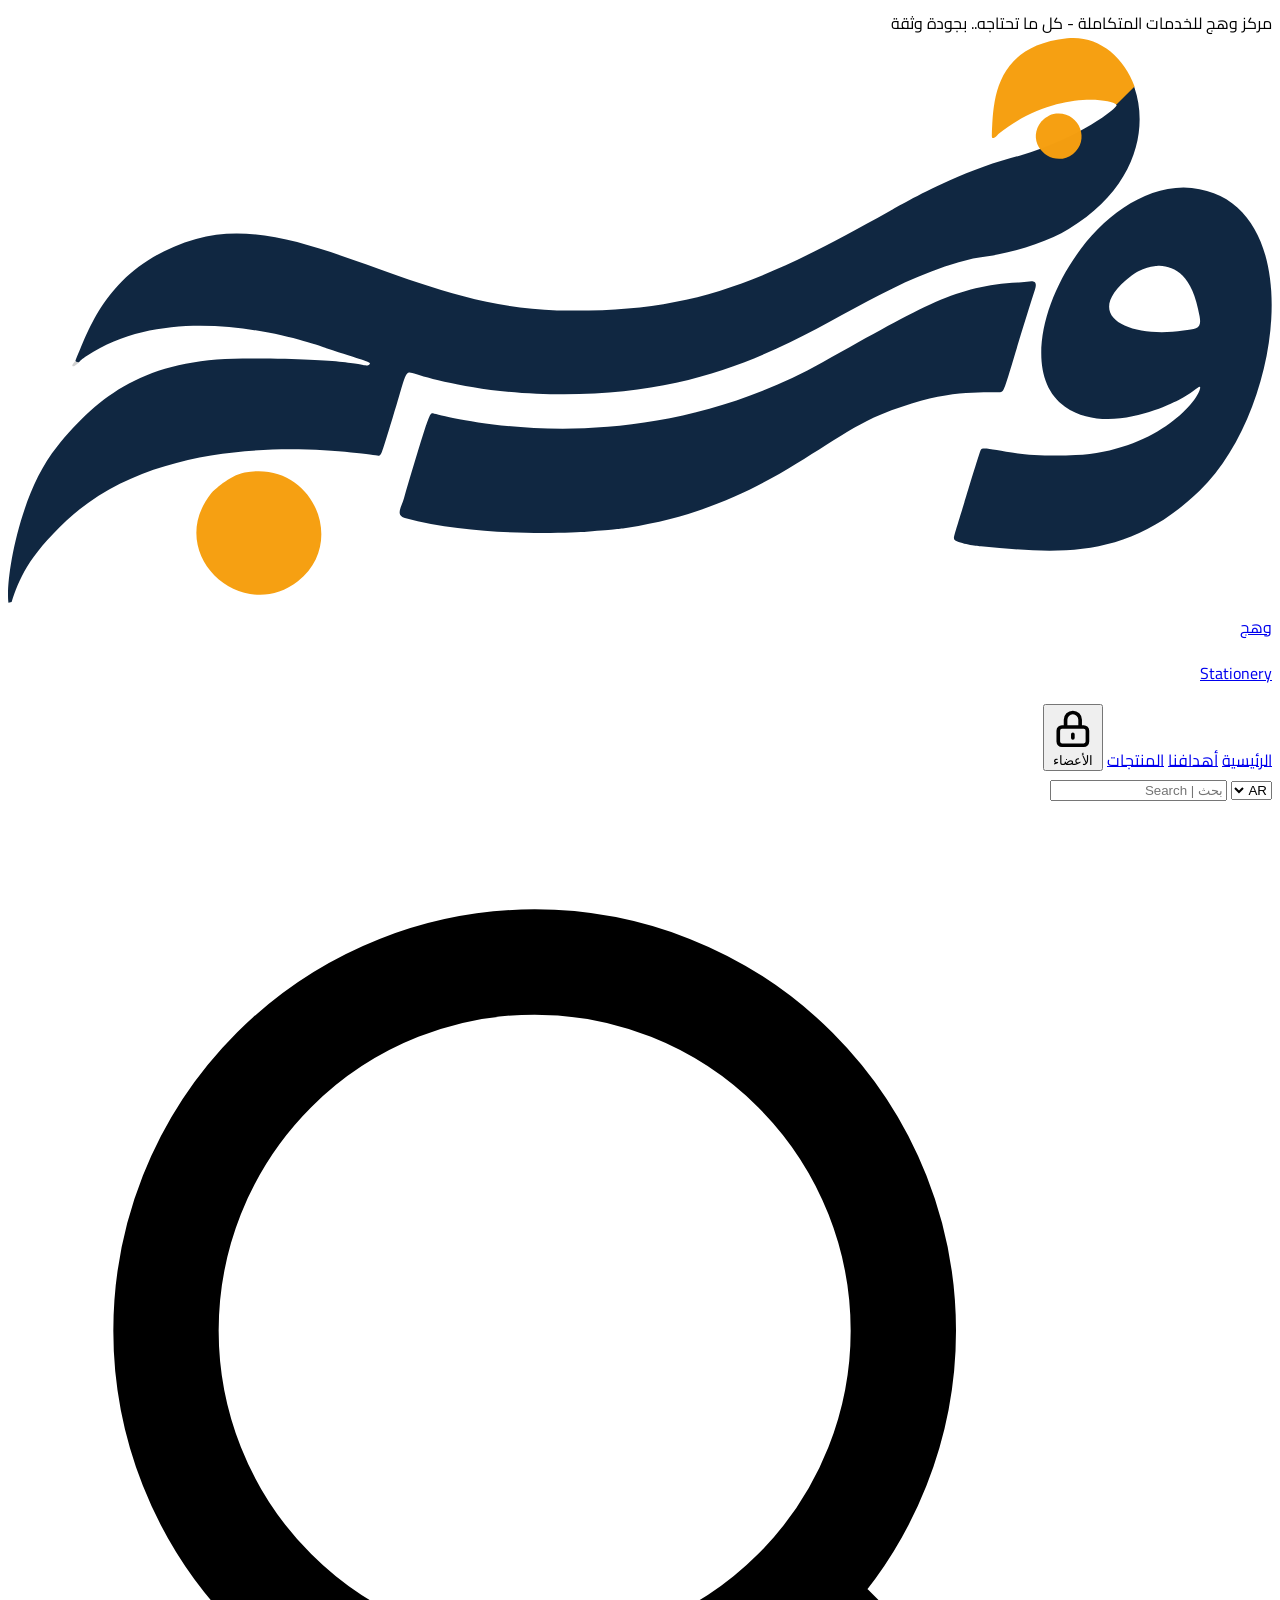
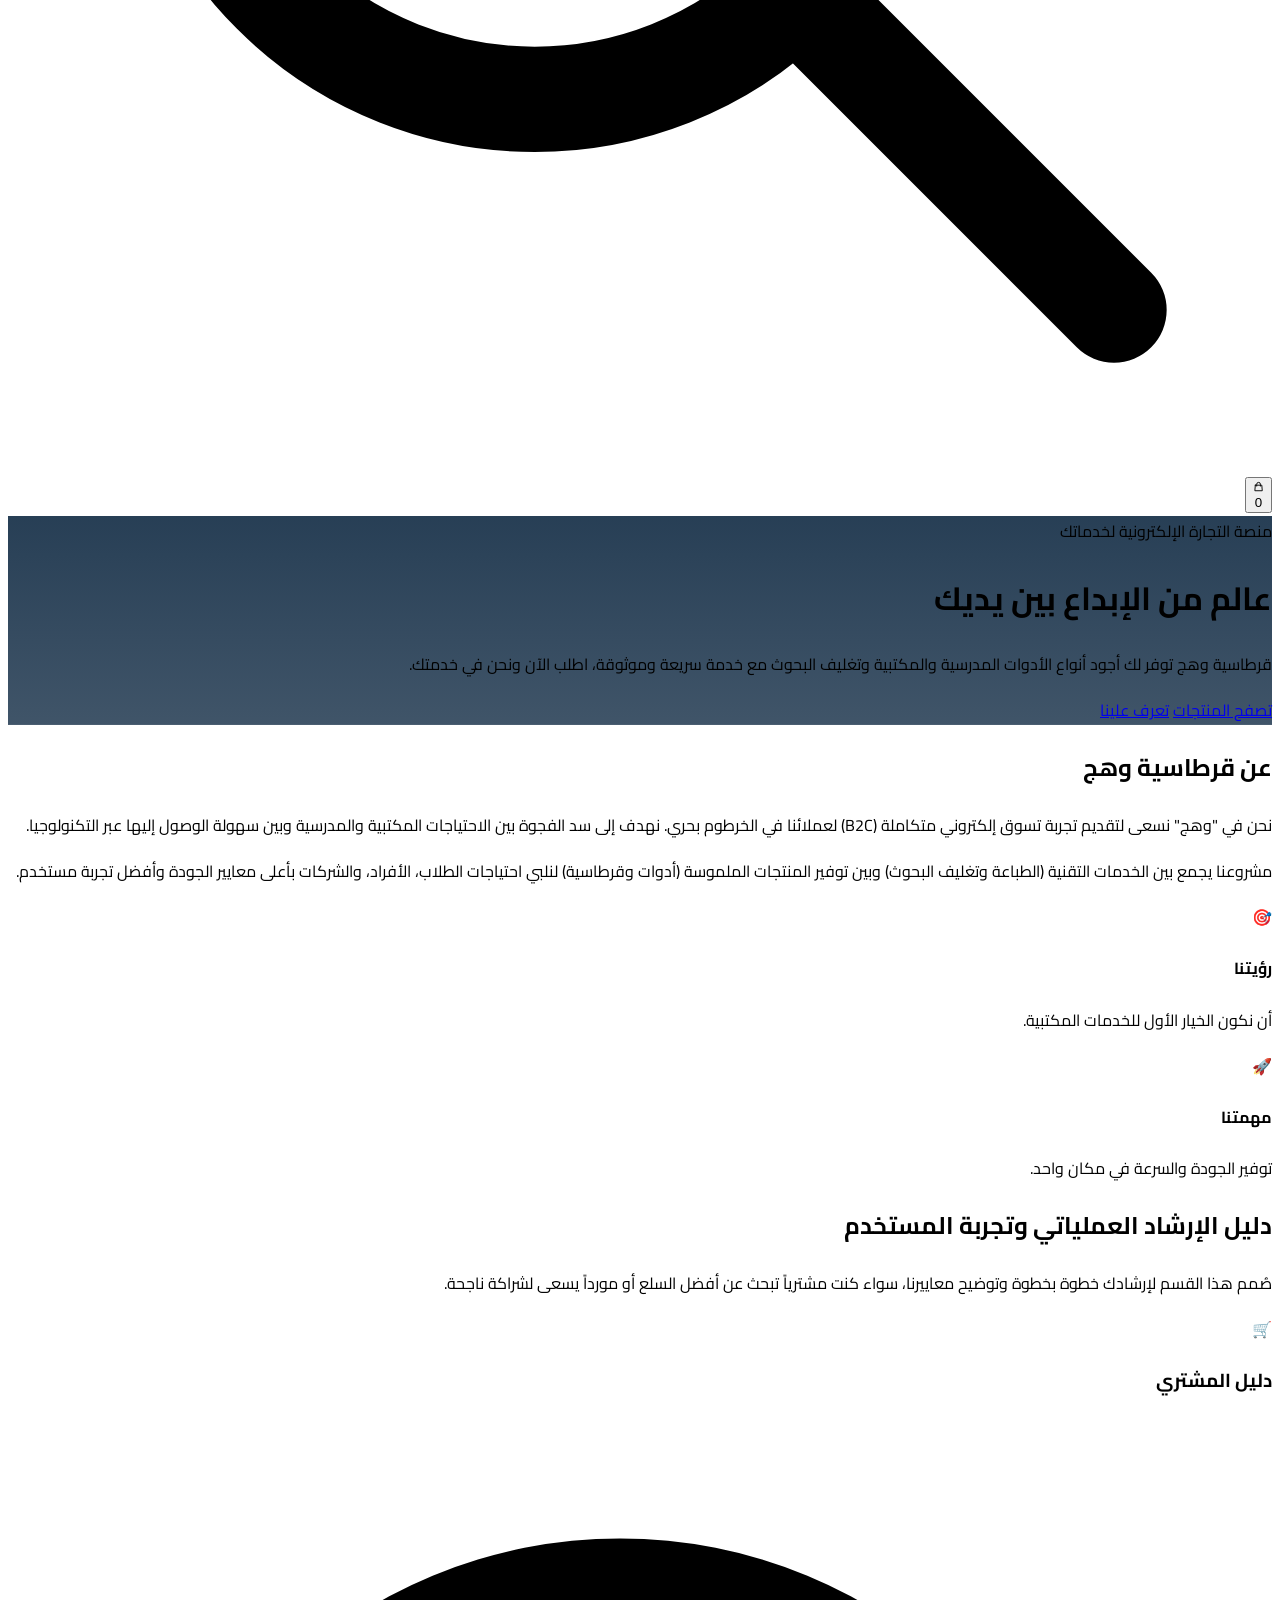
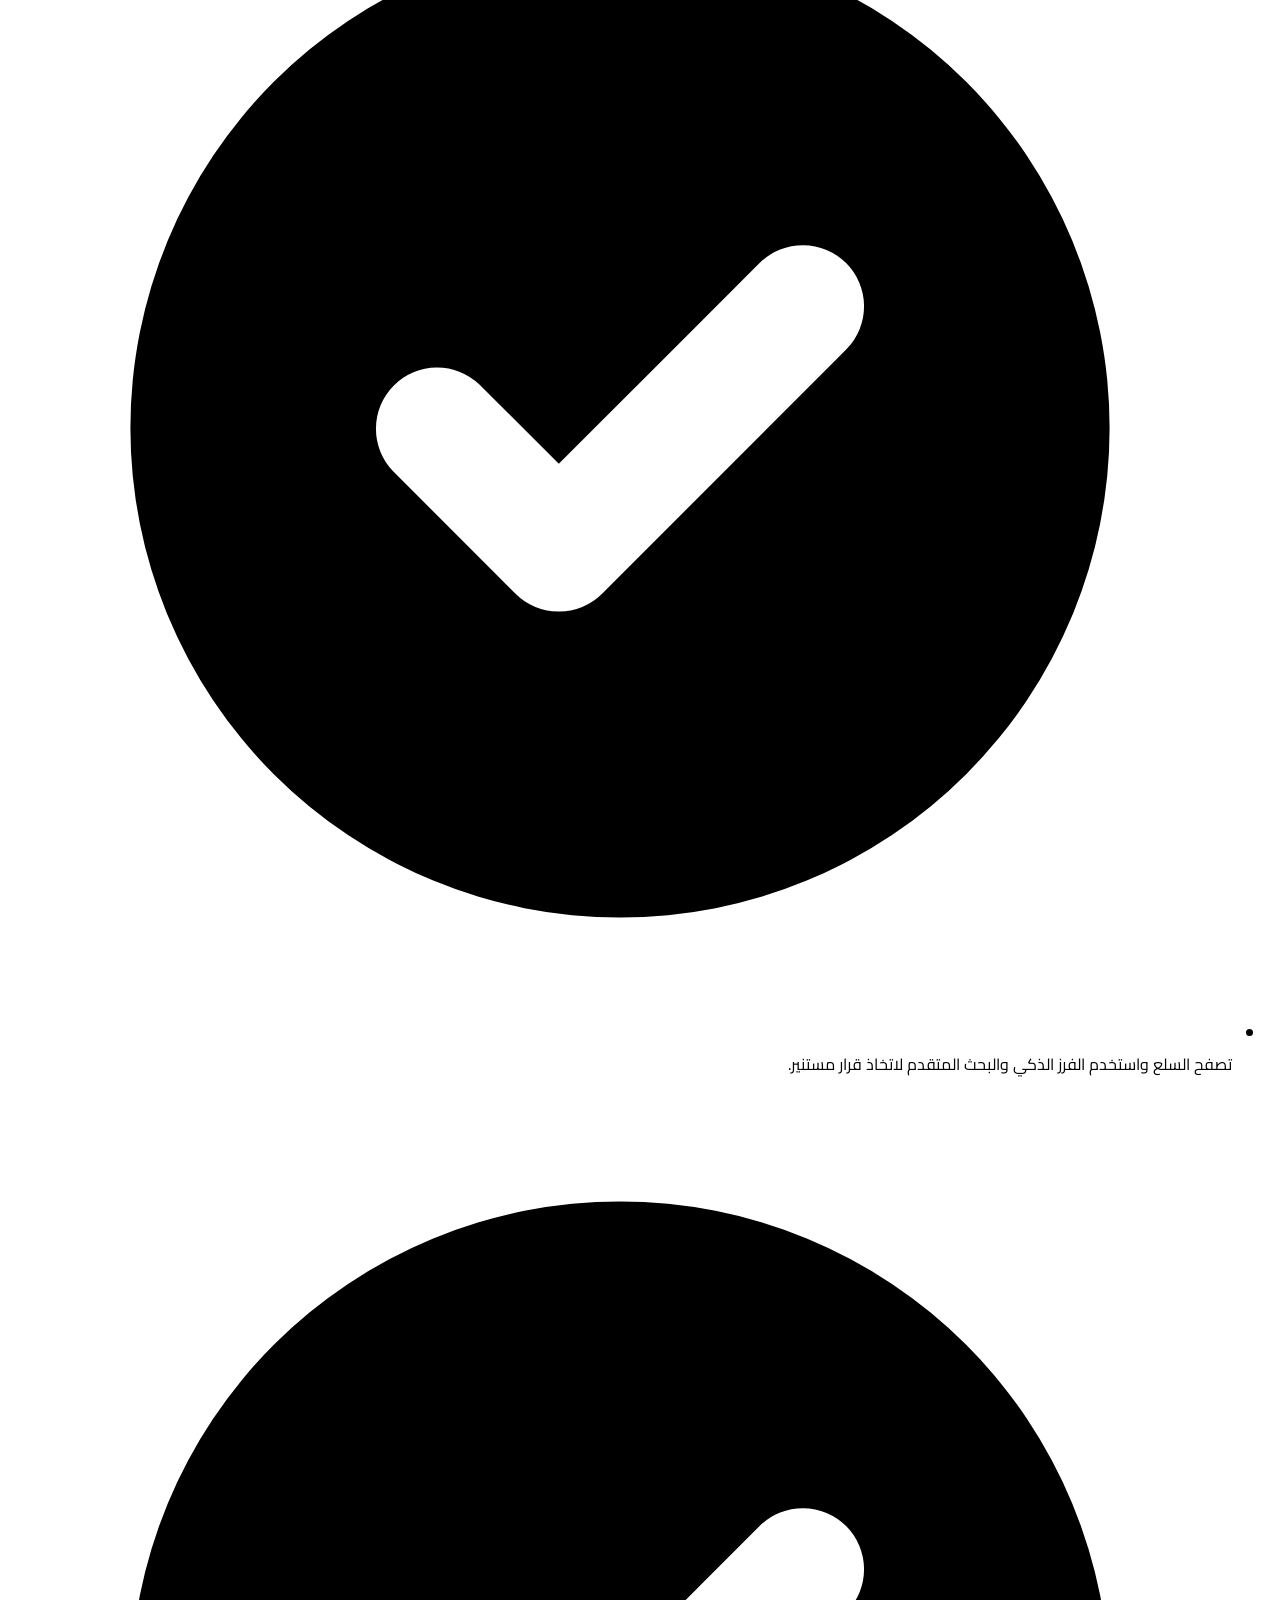
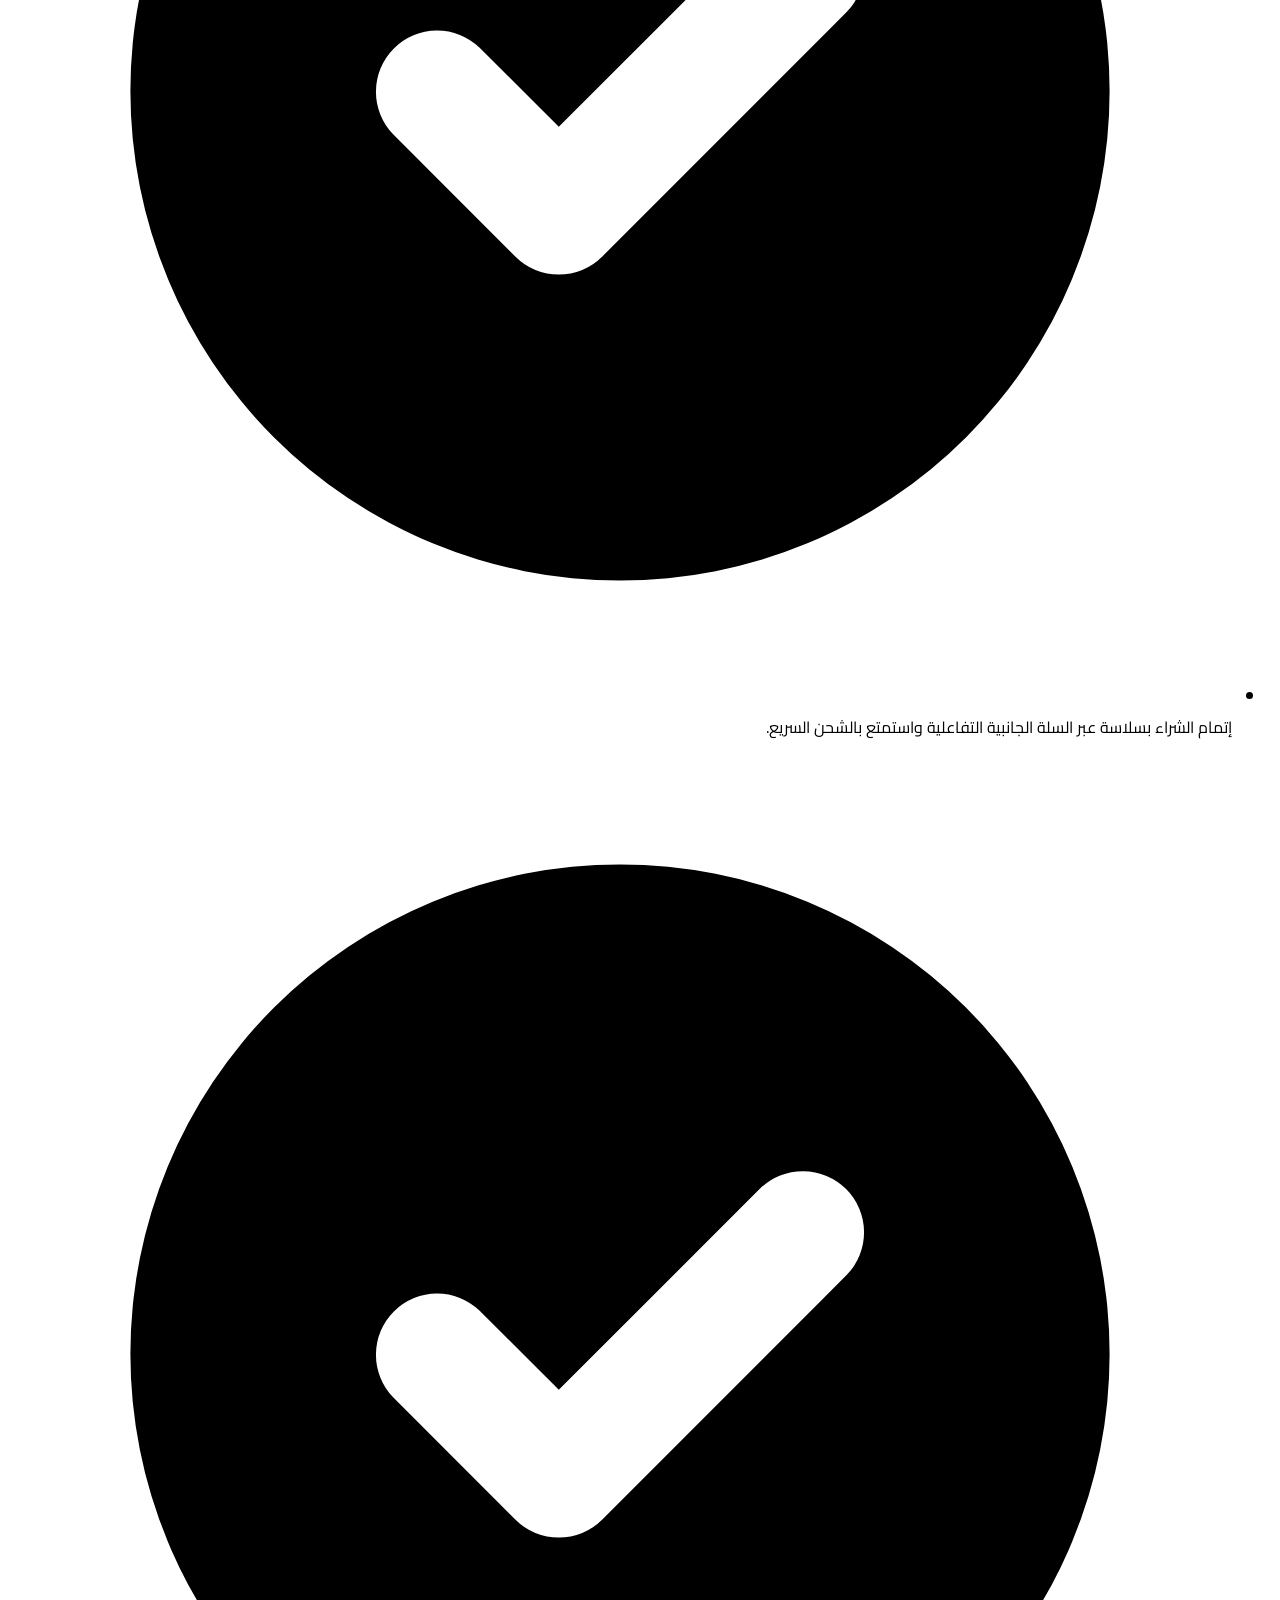
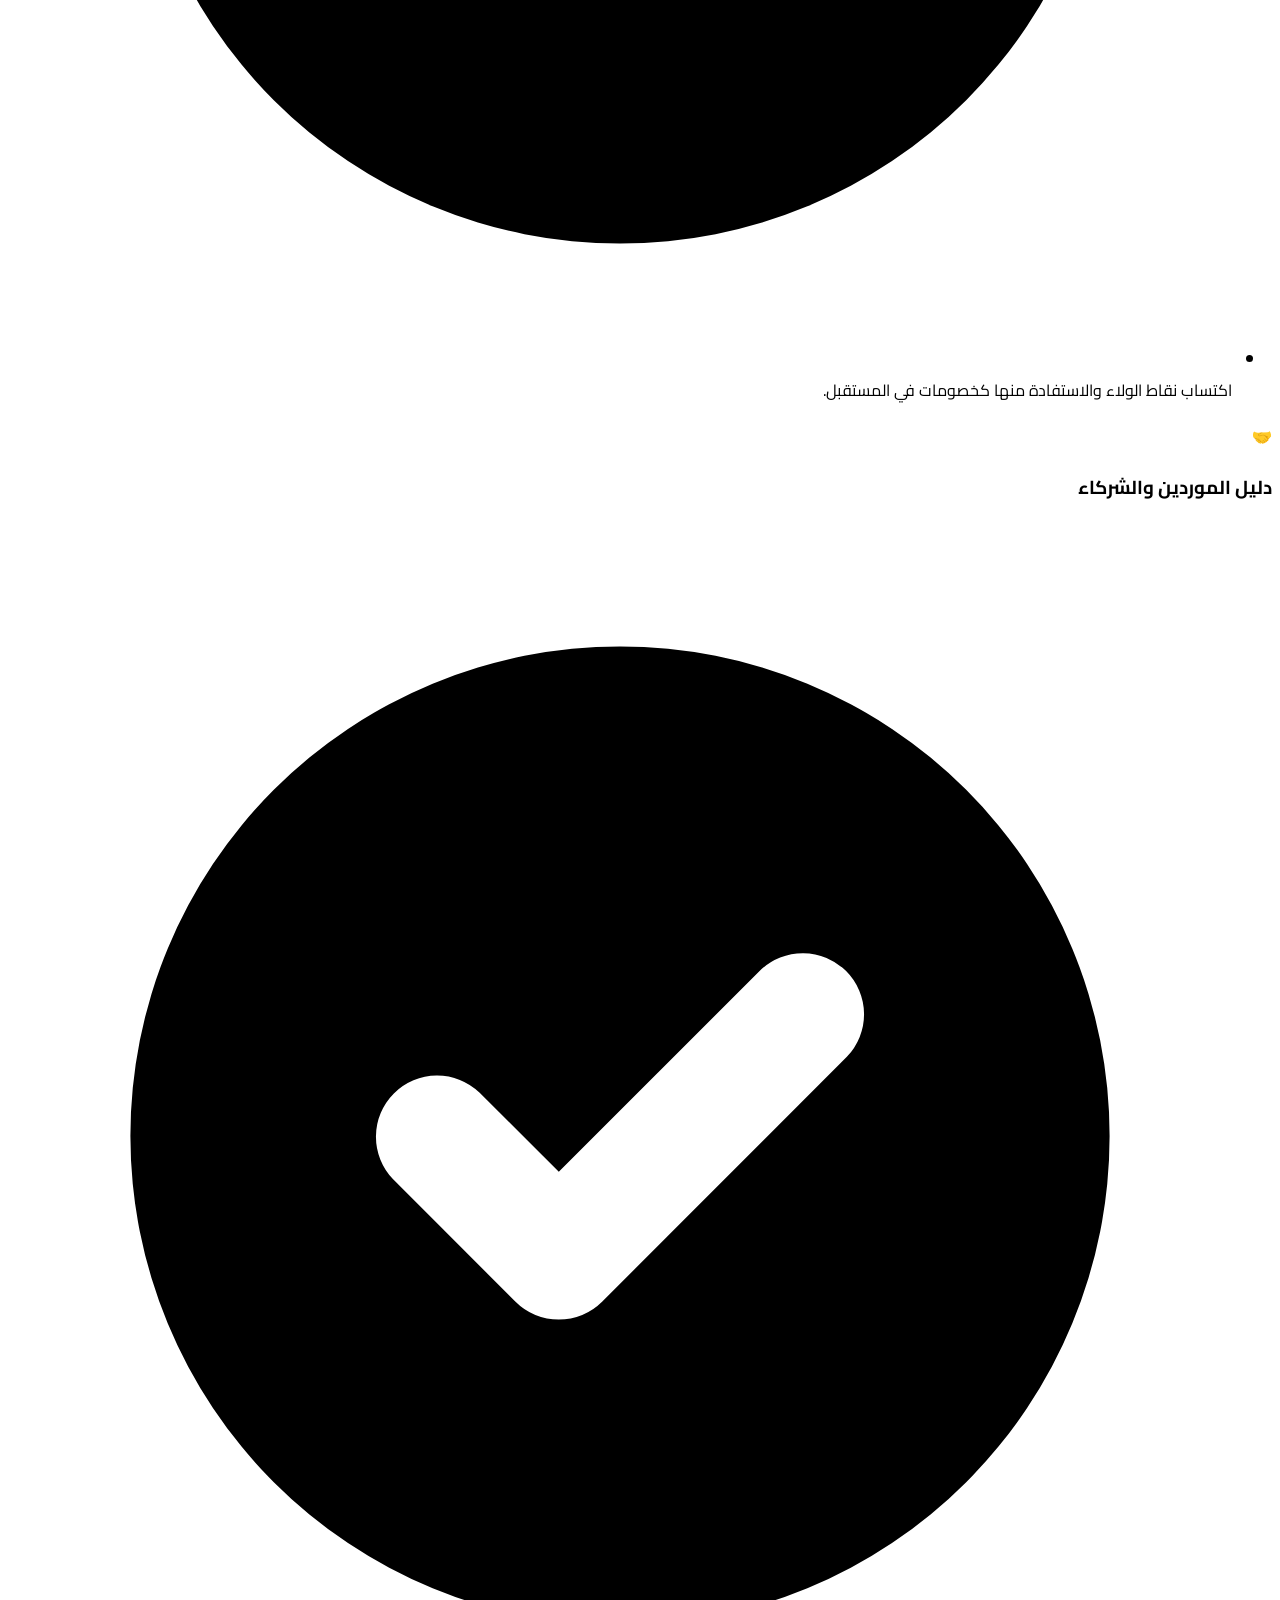
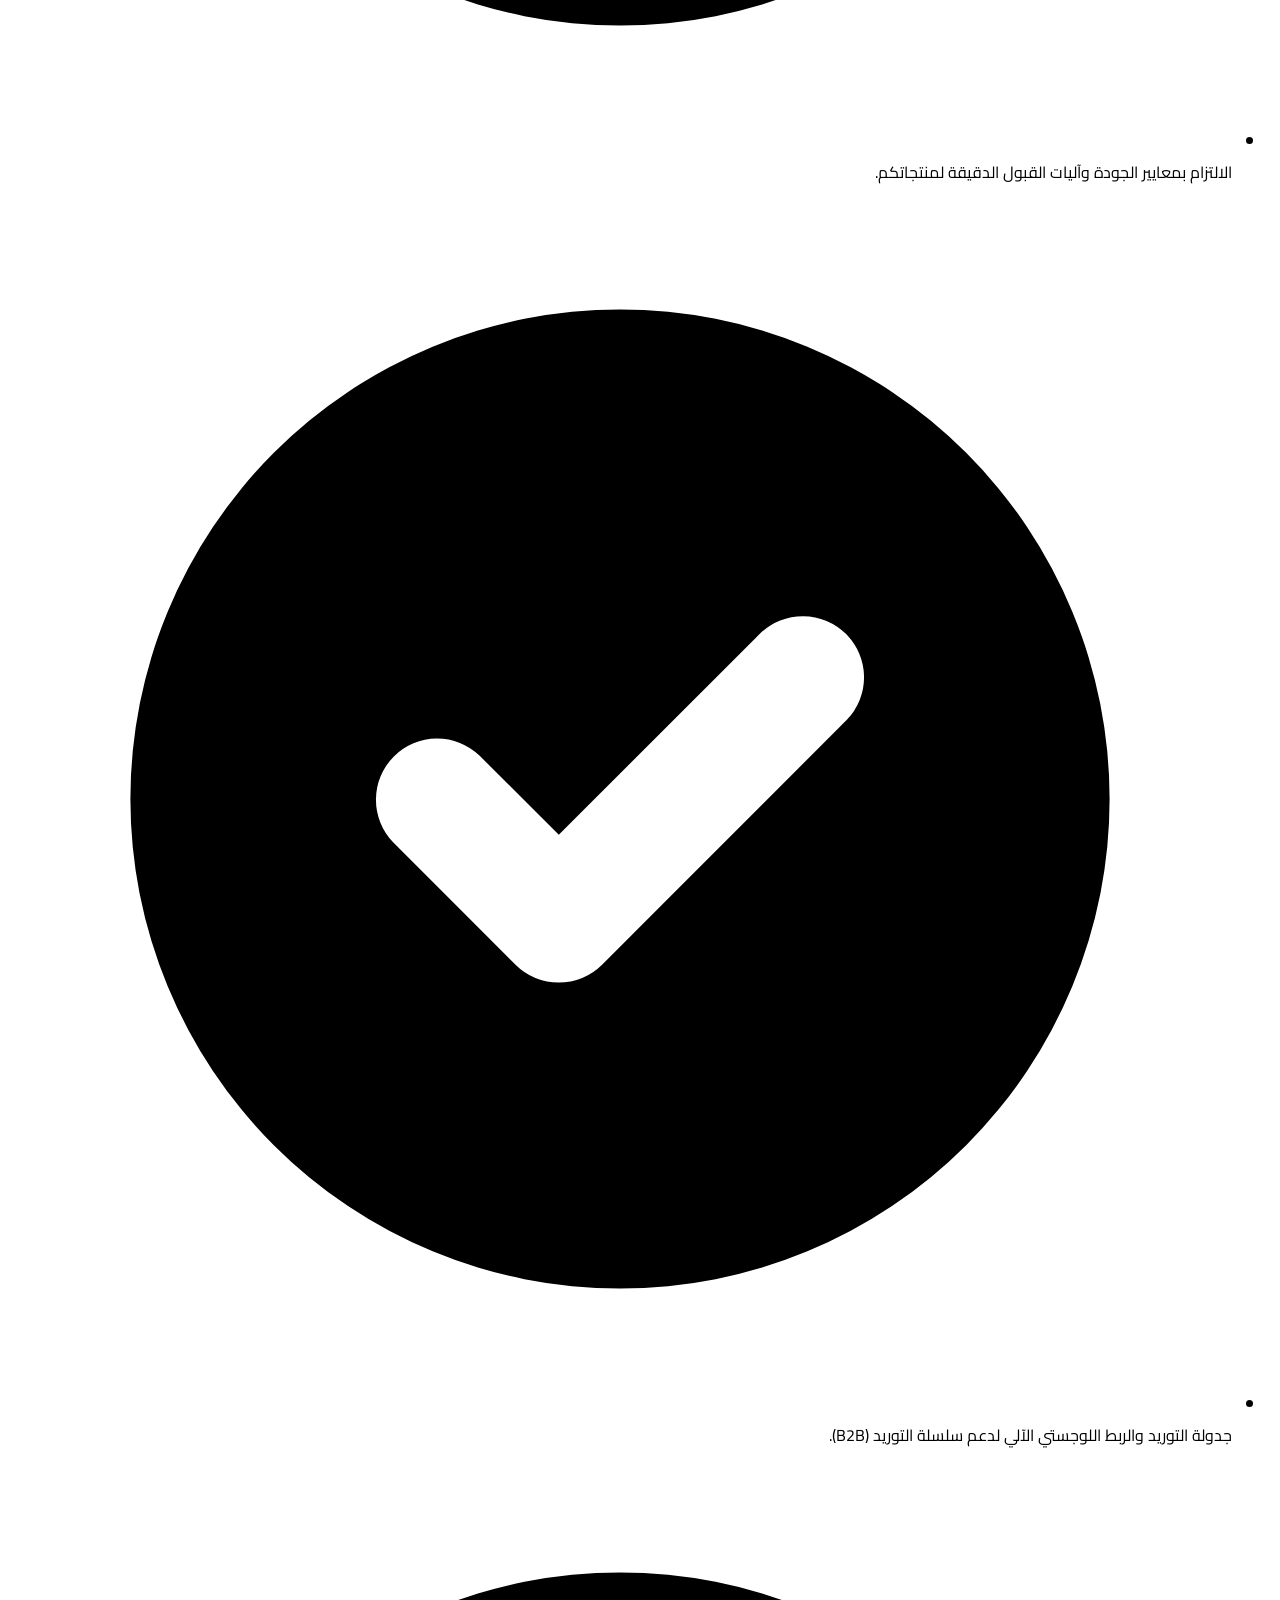
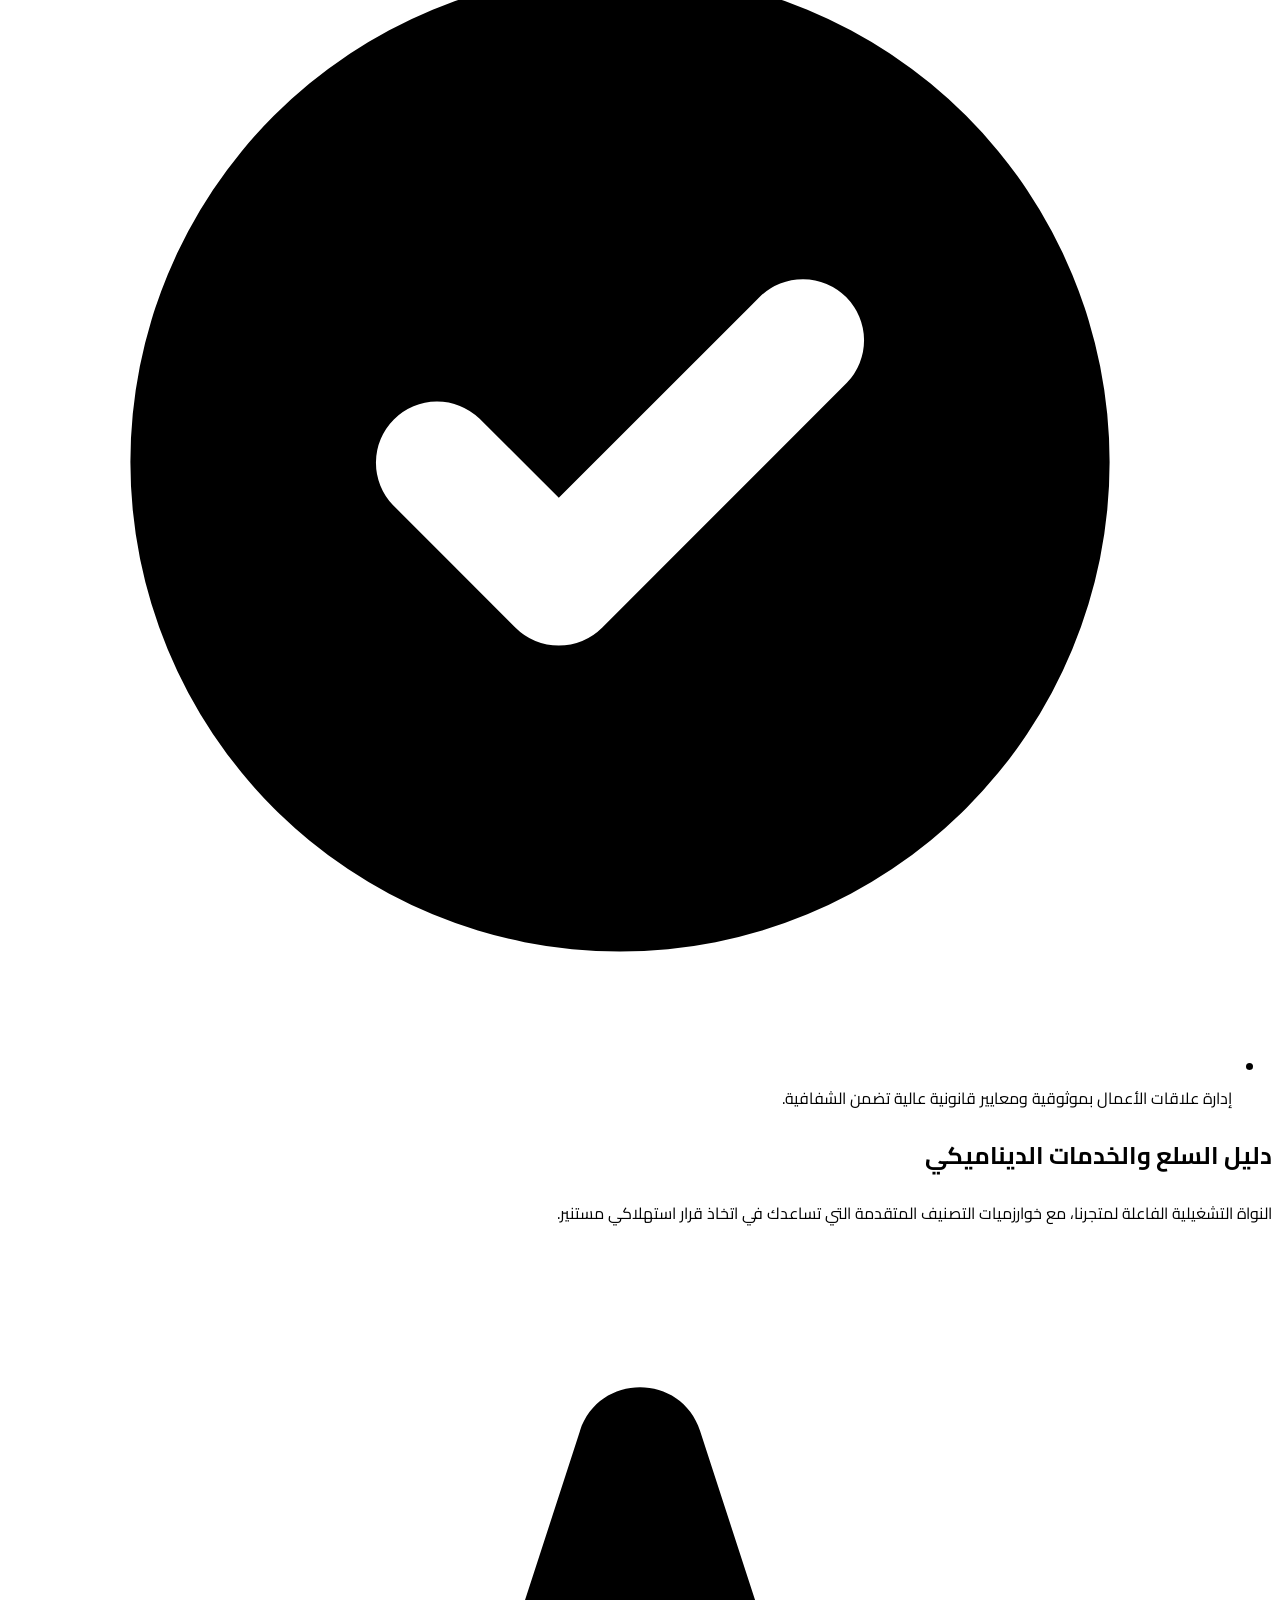
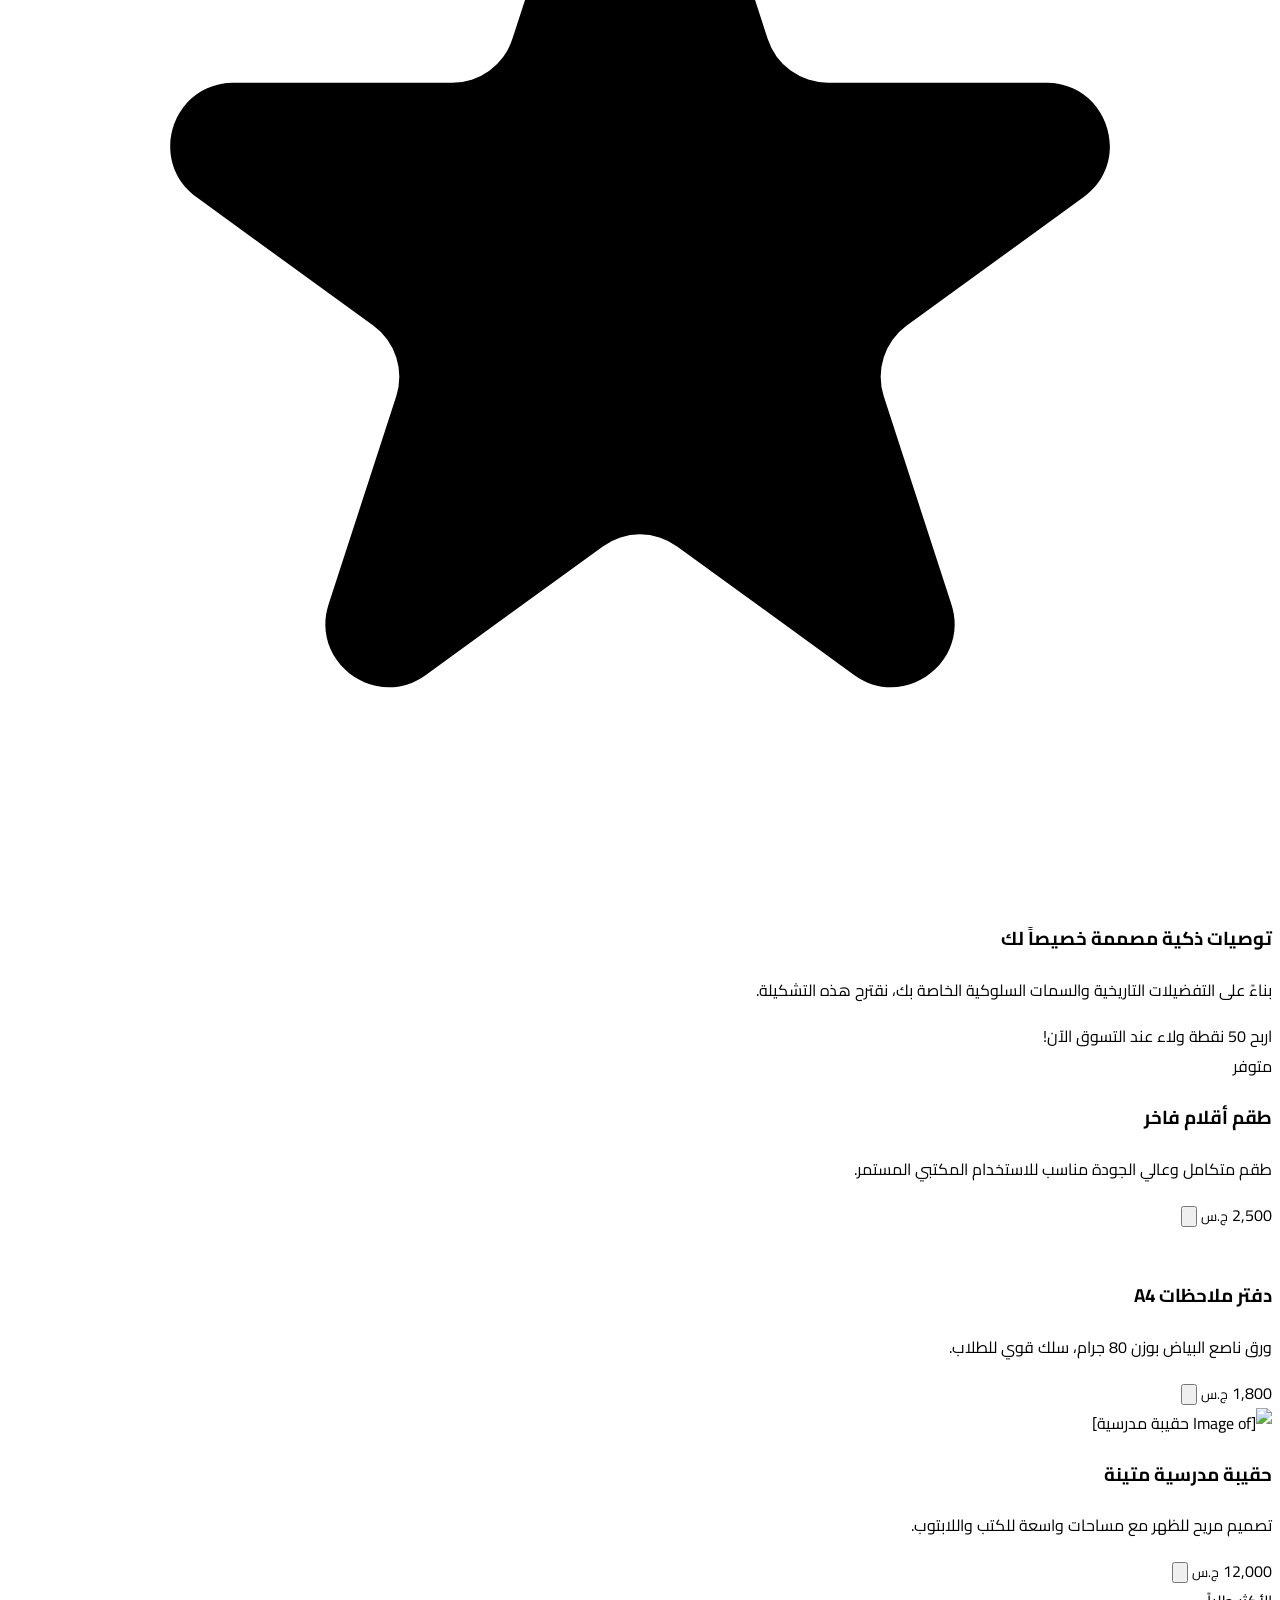
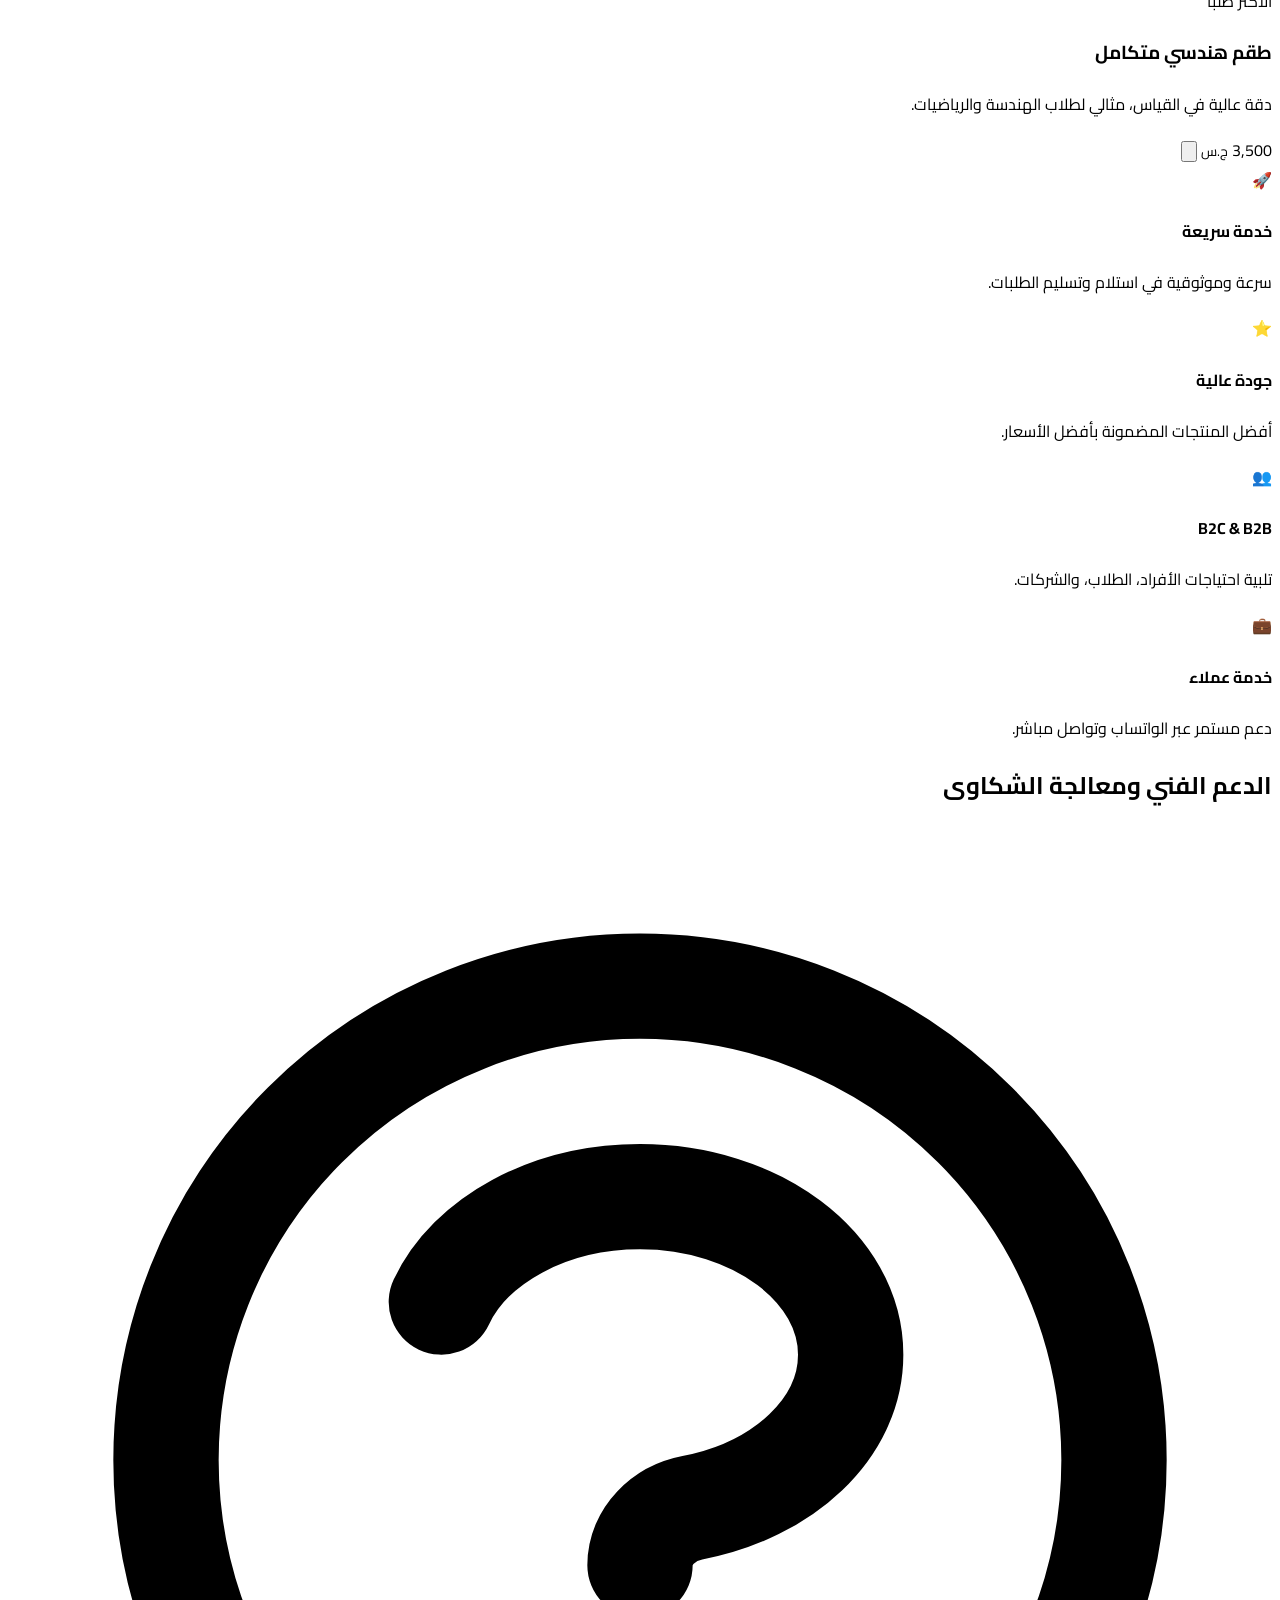
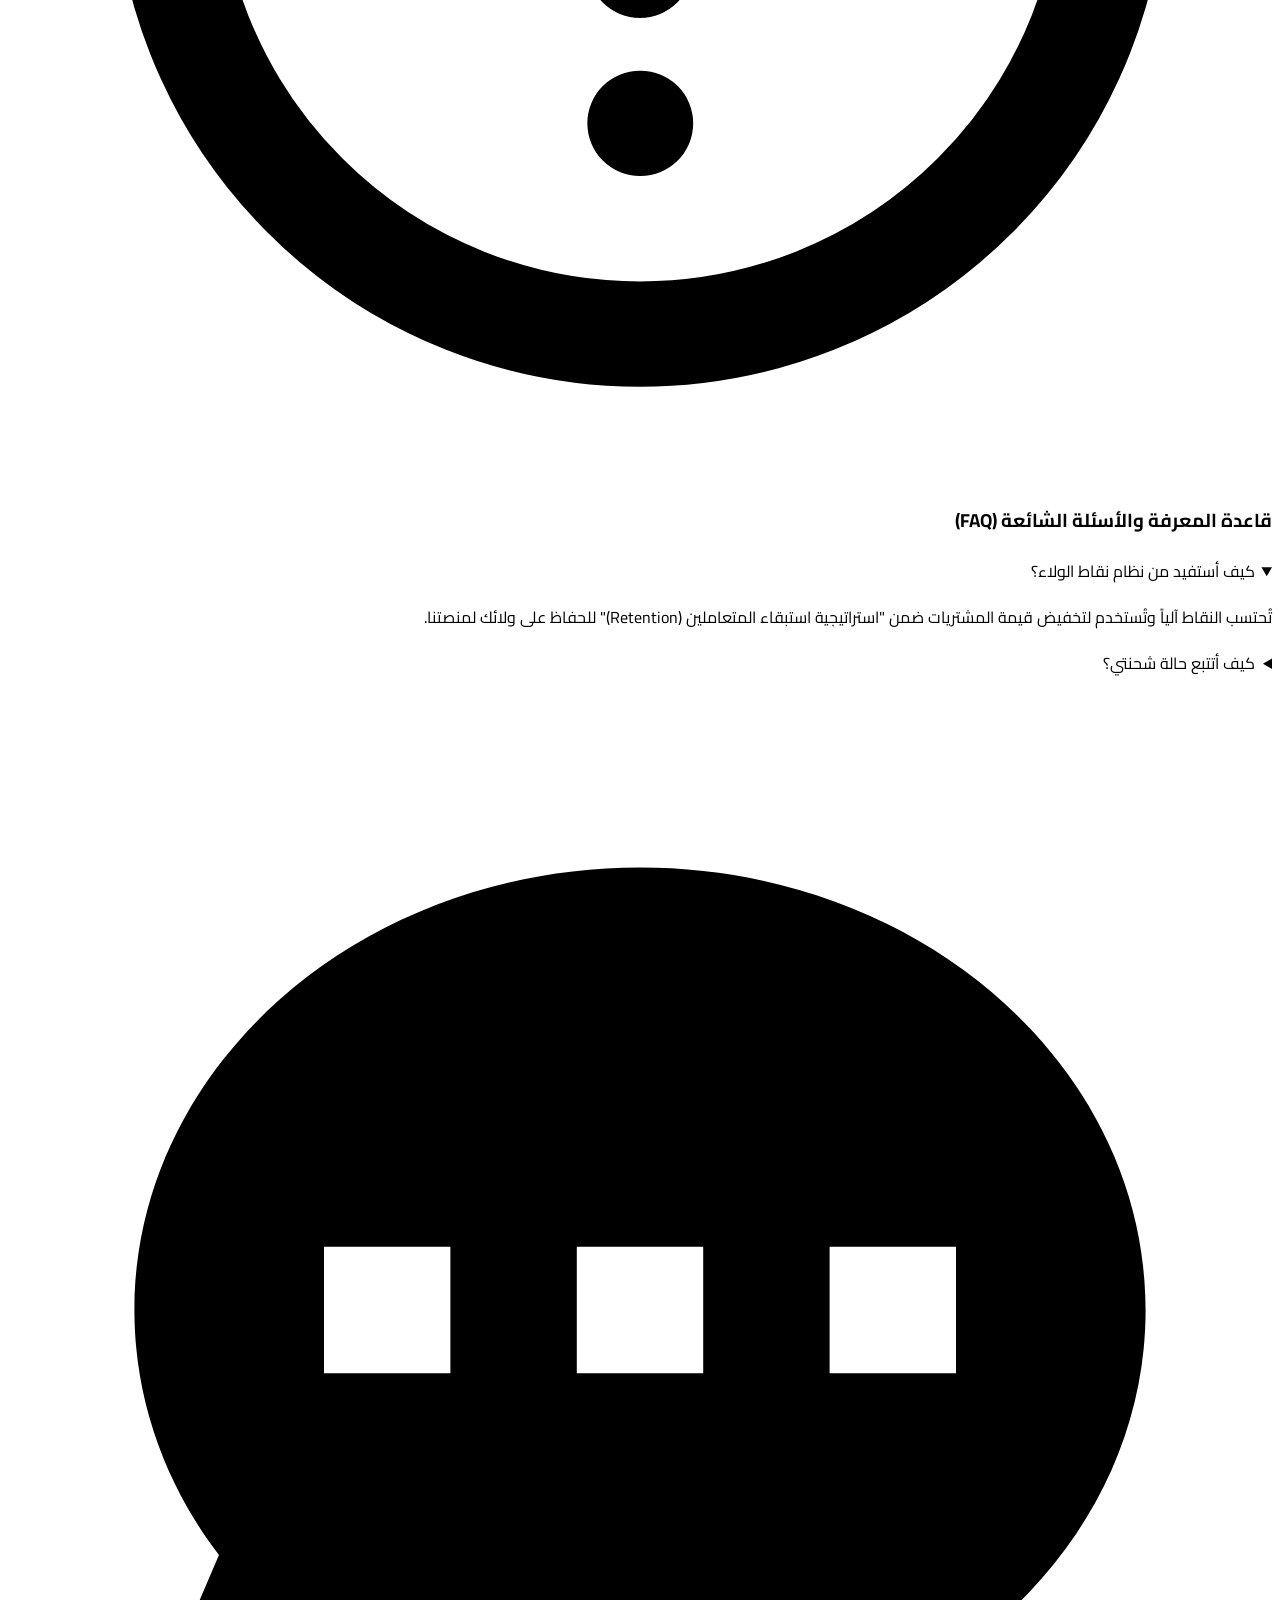
==== commit 6b0a29f8: "Refactor: remove eCRM acronyms and add SVG logo. Update cart UX" ====
--- a/whaj.html
+++ b/whaj.html
@@ -1,13 +1,14 @@
 <!DOCTYPE html>
 <html lang="ar" dir="rtl">
+
 <head>
     <meta charset="UTF-8">
     <meta name="viewport" content="width=device-width, initial-scale=1.0">
     <title>قرطاسية وهج | اطلب عبر الواتساب</title>
     <!-- Fonts -->
-    <link href="https://fonts.googleapis.com/css2?family=Cairo:wght@400;600;700;900&display=swap" rel="stylesheet">
+    <link href="https://fonts.googleapis.com/css2?family=Cairo:wght@400;600;700;900&amp;display=swap" rel="stylesheet">
     <script src="https://cdn.tailwindcss.com"></script>
-    
+
     <script>
         tailwind.config = {
             theme: {
@@ -23,25 +24,45 @@
         }
     </script>
     <style>
-        body { font-family: 'Cairo', sans-serif; scroll-behavior: smooth; }
+        body {
+            font-family: 'Cairo', sans-serif;
+            scroll-behavior: smooth;
+        }
+
         .hero-gradient {
-            background: linear-gradient(rgba(16, 42, 67, 0.9), rgba(16, 42, 67, 0.8)), url('https://images.unsplash.com/photo-1456735190827-d1262f71b8a3?auto=format&fit=crop&q=80&w=1200');
+            background: linear-gradient(rgba(16, 42, 67, 0.9), rgba(16, 42, 67, 0.8)), url('https://images.unsplash.com/photo-1456735190827-d1262f71b8a3?auto=format&amp;fit=crop&amp;q=80&amp;w=1200');
             background-size: cover;
             background-position: center;
         }
+
         .product-card-img {
             transition: transform 0.5s cubic-bezier(0.4, 0, 0.2, 1);
         }
+
         .group:hover .product-card-img {
             transform: scale(1.1);
         }
+
         /* Custom Scrollbar for better UX */
-        ::-webkit-scrollbar { width: 8px; }
-        ::-webkit-scrollbar-track { background: #F8F5F0; }
-        ::-webkit-scrollbar-thumb { background: #102A43; border-radius: 4px; }
-        ::-webkit-scrollbar-thumb:hover { background: #F59E0B; }
+        ::-webkit-scrollbar {
+            width: 8px;
+        }
+
+        ::-webkit-scrollbar-track {
+            background: #F8F5F0;
+        }
+
+        ::-webkit-scrollbar-thumb {
+            background: #102A43;
+            border-radius: 4px;
+        }
+
+        ::-webkit-scrollbar-thumb:hover {
+            background: #F59E0B;
+        }
     </style>
 </head>
+
 <body class="bg-white text-wahajDeepNavy">
 
     <!-- Top Info Bar -->
@@ -50,47 +71,84 @@
     </div>
 
     <!-- Navigation -->
-    <nav class="sticky top-0 z-50 bg-white/95 backdrop-blur-md shadow-sm border-b border-softSand transition-all duration-300">
+    <nav
+        class="sticky top-0 z-50 bg-white/95 backdrop-blur-md shadow-sm border-b border-softSand transition-all duration-300">
         <div class="container mx-auto px-6 py-4 flex justify-between items-center">
             <div class="flex items-center gap-4">
                 <a href="#home" class="flex items-center gap-3">
-                    <div class="bg-wahajDeepNavy text-white p-2 rounded-xl font-black text-xl hover:bg-wahajGlowAmber hover:text-wahajDeepNavy transition-colors">W</div>
+                    <img src="logo.svg" alt="شعار وهج" class="h-10 w-auto hover:opacity-80 transition-opacity">
                     <div class="leading-none">
                         <span class="text-3xl font-black text-wahajDeepNavy">وهج</span>
                         <p class="text-[10px] tracking-widest text-wahajGlowAmber font-bold uppercase">Stationery</p>
                     </div>
                 </a>
             </div>
-            
-            <!-- روابط سريعة للتنقل داخل الصفحة (تلبية متطلبات الصفحات) -->
-            <div class="hidden md:flex items-center gap-8 font-bold text-sm text-slate-600">
+
+            <!-- شريط الاستكشاف ومحرك البحث (متعدد اللغات) -->
+            <div class="hidden md:flex items-center gap-6 font-bold text-sm text-slate-600">
                 <a href="#home" class="hover:text-wahajGlowAmber transition-colors">الرئيسية</a>
-                <a href="#about" class="hover:text-wahajGlowAmber transition-colors">من نحن</a>
+                <a href="#strategy" class="hover:text-wahajGlowAmber transition-colors">أهدافنا</a>
                 <a href="#products" class="hover:text-wahajGlowAmber transition-colors">المنتجات</a>
-                <a href="#contact-info" class="hover:text-wahajGlowAmber transition-colors">اتصل بنا</a>
+                <button onclick="openAdminLogin()"
+                    class="hover:text-wahajGlowAmber transition-colors flex items-center gap-1 font-bold">
+                    <svg class="w-4 h-4" fill="none" stroke="currentColor" viewBox="0 0 24 24">
+                        <path stroke-linecap="round" stroke-linejoin="round" stroke-width="2"
+                            d="M12 15v2m-6 4h12a2 2 0 002-2v-6a2 2 0 00-2-2H6a2 2 0 00-2 2v6a2 2 0 002 2zm10-10V7a4 4 0 00-8 0v4h8V7a4 4 0 00-8 0v4h8z" />
+                    </svg>
+                    الأعضاء
+                </button>
             </div>
 
             <div class="flex items-center gap-4">
-                <button onclick="toggleCart()" class="relative p-3 bg-softSand rounded-2xl text-wahajDeepNavy hover:bg-wahajGlowAmber hover:text-white transition-all shadow-sm">
-                    <svg xmlns="http://www.w3.org/2000/svg" class="h-6 w-6" fill="none" viewBox="0 0 24 24" stroke="currentColor">
-                        <path stroke-linecap="round" stroke-linejoin="round" stroke-width="2" d="M16 11V7a4 4 0 00-8 0v4M5 9h14l1 12H4L5 9z" />
+                <!-- محرك بحث بعدد من اللغات -->
+                <div
+                    class="hidden lg:flex items-center bg-softSand rounded-2xl px-3 py-1 border border-slate-200 focus-within:border-wahajGlowAmber transition-colors shadow-inner">
+                    <select id="searchLang"
+                        class="bg-transparent border-none outline-none text-xs font-black text-wahajDeepNavy border-l border-slate-300 pl-2 ml-2 cursor-pointer">
+                        <option value="ar">AR</option>
+                        <option value="en">EN</option>
+                    </select>
+                    <input type="search" id="searchInput" oninput="filterProducts()" placeholder="بحث | Search"
+                        class="bg-transparent border-none outline-none px-2 py-1 text-sm font-bold w-24 focus:w-40 transition-all">
+                    <svg class="w-5 h-5 text-slate-400" fill="none" stroke="currentColor" viewBox="0 0 24 24">
+                        <path stroke-linecap="round" stroke-linejoin="round" stroke-width="2"
+                            d="M21 21l-6-6m2-5a7 7 0 11-14 0 7 7 0 0114 0z" />
                     </svg>
-                    <span id="cart-count" class="absolute -top-1 -right-1 bg-wahajDeepNavy text-white text-xs rounded-full h-6 w-6 flex items-center justify-center border-2 border-white font-bold shadow-md">0</span>
-                </button>
-            </div>
-        </div>
+                </div>
+
+                <div class="flex items-center gap-4">
+                    <button onclick="toggleCart()"
+                        class="relative p-3 bg-softSand rounded-2xl text-wahajDeepNavy hover:bg-wahajGlowAmber hover:text-white transition-all shadow-sm">
+                        <svg xmlns="http://www.w3.org/2000/svg" class="h-6 w-6" fill="none" viewBox="0 0 24 24"
+                            stroke="currentColor">
+                            <path stroke-linecap="round" stroke-linejoin="round" stroke-width="2"
+                                d="M16 11V7a4 4 0 00-8 0v4M5 9h14l1 12H4L5 9z" />
+                        </svg>
+                        <span id="cart-count"
+                            class="absolute -top-1 -right-1 bg-wahajDeepNavy text-white text-xs rounded-full h-6 w-6 flex items-center justify-center border-2 border-white font-bold shadow-md">0</span>
+                    </button>
+                </div>
+            </div>
     </nav>
 
     <!-- Hero Section (الرئيسية) -->
     <header id="home" class="hero-gradient min-h-[60vh] flex items-center text-white text-center md:text-right px-6">
         <div class="container mx-auto">
             <div class="max-w-2xl space-y-6">
-                <span class="bg-wahajGlowAmber text-wahajDeepNavy px-4 py-1 rounded-full text-sm font-bold inline-block mb-2">منصة التجارة الإلكترونية لخدماتك</span>
-                <h1 class="text-5xl md:text-7xl font-black leading-tight">عالم من <span class="text-wahajGlowAmber">الإبداع</span> بين يديك</h1>
-                <p class="text-xl opacity-90 leading-relaxed">قرطاسية وهج توفر لك أجود أنواع الأدوات المدرسية والمكتبية وتغليف البحوث مع خدمة سريعة وموثوقة، اطلب الآن ونحن في خدمتك.</p>
+                <span
+                    class="bg-wahajGlowAmber text-wahajDeepNavy px-4 py-1 rounded-full text-sm font-bold inline-block mb-2">منصة
+                    التجارة الإلكترونية لخدماتك</span>
+                <h1 class="text-5xl md:text-7xl font-black leading-tight">عالم من <span
+                        class="text-wahajGlowAmber">الإبداع</span> بين يديك</h1>
+                <p class="text-xl opacity-90 leading-relaxed">قرطاسية وهج توفر لك أجود أنواع الأدوات المدرسية والمكتبية
+                    وتغليف البحوث مع خدمة سريعة وموثوقة، اطلب الآن ونحن في خدمتك.</p>
                 <div class="flex flex-wrap gap-4 pt-4 justify-center md:justify-start">
-                    <a href="#products" class="inline-block bg-wahajGlowAmber text-wahajDeepNavy px-10 py-4 rounded-2xl font-black text-lg hover:scale-105 hover:shadow-lg hover:shadow-wahajGlowAmber/30 transition-all">تصفح المنتجات</a>
-                    <a href="#about" class="inline-block bg-white/10 backdrop-blur-sm border border-white/30 text-white px-10 py-4 rounded-2xl font-black text-lg hover:bg-white hover:text-wahajDeepNavy transition-all">تعرف علينا</a>
+                    <a href="#products"
+                        class="inline-block bg-wahajGlowAmber text-wahajDeepNavy px-10 py-4 rounded-2xl font-black text-lg hover:scale-105 hover:shadow-lg hover:shadow-wahajGlowAmber/30 transition-all">تصفح
+                        المنتجات</a>
+                    <a href="#about"
+                        class="inline-block bg-white/10 backdrop-blur-sm border border-white/30 text-white px-10 py-4 rounded-2xl font-black text-lg hover:bg-white hover:text-wahajDeepNavy transition-all">تعرف
+                        علينا</a>
                 </div>
             </div>
         </div>
@@ -101,13 +159,16 @@
         <div class="container mx-auto px-6 max-w-5xl">
             <div class="grid grid-cols-1 md:grid-cols-2 gap-12 items-center">
                 <div class="space-y-6">
-                    <h2 class="text-4xl font-black text-wahajDeepNavy">عن <span class="text-wahajGlowAmber">قرطاسية وهج</span></h2>
+                    <h2 class="text-4xl font-black text-wahajDeepNavy">عن <span class="text-wahajGlowAmber">قرطاسية
+                            وهج</span></h2>
                     <div class="w-16 h-1.5 bg-wahajGlowAmber rounded-full"></div>
                     <p class="text-slate-600 leading-relaxed font-semibold">
-                        نحن في "وهج" نسعى لتقديم تجربة تسوق إلكتروني متكاملة (B2C) لعملائنا في الخرطوم بحري. نهدف إلى سد الفجوة بين الاحتياجات المكتبية والمدرسية وبين سهولة الوصول إليها عبر التكنولوجيا.
+                        نحن في "وهج" نسعى لتقديم تجربة تسوق إلكتروني متكاملة (B2C) لعملائنا في الخرطوم بحري. نهدف إلى سد
+                        الفجوة بين الاحتياجات المكتبية والمدرسية وبين سهولة الوصول إليها عبر التكنولوجيا.
                     </p>
                     <p class="text-slate-600 leading-relaxed">
-                        مشروعنا يجمع بين الخدمات التقنية (الطباعة وتغليف البحوث) وبين توفير المنتجات الملموسة (أدوات وقرطاسية) لنلبي احتياجات الطلاب، الأفراد، والشركات بأعلى معايير الجودة وأفضل تجربة مستخدم.
+                        مشروعنا يجمع بين الخدمات التقنية (الطباعة وتغليف البحوث) وبين توفير المنتجات الملموسة (أدوات
+                        وقرطاسية) لنلبي احتياجات الطلاب، الأفراد، والشركات بأعلى معايير الجودة وأفضل تجربة مستخدم.
                     </p>
                 </div>
                 <div class="grid grid-cols-2 gap-4">
@@ -126,74 +187,201 @@
         </div>
     </section>
 
-    <!-- Products (كتالوج المنتجات) -->
+    <!-- دليل الإرشاد العملياتي وتجربة المستخدم (User Guides) -->
+    <section id="guides" class="py-16 bg-white border-t border-slate-100">
+        <div class="container mx-auto px-6 max-w-6xl">
+            <div class="text-center mb-12">
+                <h2 class="text-3xl font-black mb-4 text-wahajDeepNavy">دليل الإرشاد العملياتي وتجربة المستخدم</h2>
+                <div class="w-24 h-1.5 bg-wahajGlowAmber mx-auto rounded-full"></div>
+                <p class="mt-4 text-slate-500 font-semibold max-w-2xl mx-auto">صُمم هذا القسم لإرشادك خطوة بخطوة وتوضيح
+                    معاييرنا، سواء كنت مشترياً تبحث عن أفضل السلع أو مورداً يسعى لشراكة ناجحة.</p>
+            </div>
+            <div class="grid grid-cols-1 md:grid-cols-2 gap-8">
+                <div class="p-8 bg-softSand rounded-3xl border border-slate-200">
+                    <div class="text-3xl mb-4">🛒</div>
+                    <h3 class="text-2xl font-black mb-4 text-wahajDeepNavy">دليل المشتري</h3>
+                    <ul class="space-y-3 font-bold text-slate-600 text-sm">
+                        <li class="flex items-center gap-2"><svg class="w-5 h-5 text-wahajGlowAmber shrink-0"
+                                fill="currentColor" viewBox="0 0 20 20">
+                                <path fill-rule="evenodd"
+                                    d="M10 18a8 8 0 100-16 8 8 0 000 16zm3.707-9.293a1 1 0 00-1.414-1.414L9 10.586 7.707 9.293a1 1 0 00-1.414 1.414l2 2a1 1 0 001.414 0l4-4z"
+                                    clip-rule="evenodd" />
+                            </svg> تصفح السلع واستخدم الفرز الذكي والبحث المتقدم لاتخاذ قرار مستنير.</li>
+                        <li class="flex items-center gap-2"><svg class="w-5 h-5 text-wahajGlowAmber shrink-0"
+                                fill="currentColor" viewBox="0 0 20 20">
+                                <path fill-rule="evenodd"
+                                    d="M10 18a8 8 0 100-16 8 8 0 000 16zm3.707-9.293a1 1 0 00-1.414-1.414L9 10.586 7.707 9.293a1 1 0 00-1.414 1.414l2 2a1 1 0 001.414 0l4-4z"
+                                    clip-rule="evenodd" />
+                            </svg> إتمام الشراء بسلاسة عبر السلة الجانبية التفاعلية واستمتع بالشحن السريع.</li>
+                        <li class="flex items-center gap-2"><svg class="w-5 h-5 text-wahajGlowAmber shrink-0"
+                                fill="currentColor" viewBox="0 0 20 20">
+                                <path fill-rule="evenodd"
+                                    d="M10 18a8 8 0 100-16 8 8 0 000 16zm3.707-9.293a1 1 0 00-1.414-1.414L9 10.586 7.707 9.293a1 1 0 00-1.414 1.414l2 2a1 1 0 001.414 0l4-4z"
+                                    clip-rule="evenodd" />
+                            </svg> اكتساب نقاط الولاء والاستفادة منها كخصومات في المستقبل.</li>
+                    </ul>
+                </div>
+                <div
+                    class="p-8 bg-wahajDeepNavy text-white rounded-3xl border border-wahajDeepNavy shadow-lg hover:shadow-xl transition-shadow">
+                    <div class="text-3xl mb-4">🤝</div>
+                    <h3 class="text-2xl font-black mb-4 text-wahajGlowAmber">دليل الموردين والشركاء</h3>
+                    <ul class="space-y-3 font-bold text-slate-300 text-sm">
+                        <li class="flex items-center gap-2"><svg class="w-5 h-5 text-wahajGlowAmber shrink-0"
+                                fill="currentColor" viewBox="0 0 20 20">
+                                <path fill-rule="evenodd"
+                                    d="M10 18a8 8 0 100-16 8 8 0 000 16zm3.707-9.293a1 1 0 00-1.414-1.414L9 10.586 7.707 9.293a1 1 0 00-1.414 1.414l2 2a1 1 0 001.414 0l4-4z"
+                                    clip-rule="evenodd" />
+                            </svg> الالتزام بمعايير الجودة وآليات القبول الدقيقة لمنتجاتكم.</li>
+                        <li class="flex items-center gap-2"><svg class="w-5 h-5 text-wahajGlowAmber shrink-0"
+                                fill="currentColor" viewBox="0 0 20 20">
+                                <path fill-rule="evenodd"
+                                    d="M10 18a8 8 0 100-16 8 8 0 000 16zm3.707-9.293a1 1 0 00-1.414-1.414L9 10.586 7.707 9.293a1 1 0 00-1.414 1.414l2 2a1 1 0 001.414 0l4-4z"
+                                    clip-rule="evenodd" />
+                            </svg> جدولة التوريد والربط اللوجستي الآلي لدعم سلسلة التوريد (B2B).</li>
+                        <li class="flex items-center gap-2"><svg class="w-5 h-5 text-wahajGlowAmber shrink-0"
+                                fill="currentColor" viewBox="0 0 20 20">
+                                <path fill-rule="evenodd"
+                                    d="M10 18a8 8 0 100-16 8 8 0 000 16zm3.707-9.293a1 1 0 00-1.414-1.414L9 10.586 7.707 9.293a1 1 0 00-1.414 1.414l2 2a1 1 0 001.414 0l4-4z"
+                                    clip-rule="evenodd" />
+                            </svg> إدارة علاقات الأعمال بموثوقية ومعايير قانونية عالية تضمن الشفافية.</li>
+                    </ul>
+                </div>
+            </div>
+        </div>
+    </section>
+
+    <!-- دليل السلع والخدمات الديناميكي (Catalog/Services) -->
     <section id="products" class="py-20 bg-softSand">
         <div class="container mx-auto px-6">
-            <div class="text-center mb-16">
-                <h2 class="text-4xl font-black text-wahajDeepNavy mb-4">أحدث المنتجات</h2>
+            <div class="text-center mb-10">
+                <h2 class="text-4xl font-black text-wahajDeepNavy mb-4">دليل السلع والخدمات الديناميكي</h2>
                 <div class="w-24 h-2 bg-wahajGlowAmber mx-auto rounded-full"></div>
-                <p class="mt-4 text-slate-500 font-semibold">تصفح الكتالوج وأضف منتجاتك المفضلة إلى السلة</p>
+                <p class="mt-4 text-slate-500 font-semibold max-w-xl mx-auto">النواة التشغيلية الفاعلة لمتجرنا، مع
+                    خوارزميات التصنيف المتقدمة التي تساعدك في اتخاذ قرار استهلاكي مستنير.</p>
+            </div>
+
+            <!-- خوارزميات التوصية الذكية -->
+            <div
+                class="bg-white border border-wahajGlowAmber/30 p-6 rounded-[2rem] mb-10 flex flex-col md:flex-row items-center justify-between shadow-sm relative overflow-hidden group">
+                <div
+                    class="absolute -right-8 -top-8 w-32 h-32 bg-wahajGlowAmber/10 rounded-full blur-2xl group-hover:bg-wahajGlowAmber/20 transition-colors">
+                </div>
+                <div class="relative z-10">
+                    <h3 class="text-xl font-black text-wahajDeepNavy mb-2 flex items-center gap-2">
+                        <svg class="w-6 h-6 text-wahajGlowAmber" fill="currentColor" viewBox="0 0 20 20">
+                            <path
+                                d="M9.049 2.927c.3-.921 1.603-.921 1.902 0l1.07 3.292a1 1 0 00.95.69h3.462c.969 0 1.371 1.24.588 1.81l-2.8 2.034a1 1 0 00-.364 1.118l1.07 3.292c.3.921-.755 1.688-1.54 1.118l-2.8-2.034a1 1 0 00-1.175 0l-2.8 2.034c-.784.57-1.838-.197-1.539-1.118l1.07-3.292a1 1 0 00-.364-1.118L2.98 8.72c-.783-.57-.38-1.81.588-1.81h3.461a1 1 0 00.951-.69l1.07-3.292z" />
+                        </svg>
+                        توصيات ذكية مصممة خصيصاً لك
+                    </h3>
+                    <p class="text-sm font-bold text-slate-500">بناءً على التفضيلات التاريخية والسمات السلوكية الخاصة
+                        بك، نقترح هذه التشكيلة.</p>
+                </div>
+                <div
+                    class="mt-4 md:mt-0 bg-wahajGlowAmber text-wahajDeepNavy px-6 py-3 rounded-xl font-black text-sm relative z-10 shadow-md">
+                    اربح 50 نقطة ولاء عند التسوق الآن!
+                </div>
             </div>
 
             <div class="grid grid-cols-1 sm:grid-cols-2 lg:grid-cols-4 gap-8">
                 <!-- المنتج 1 -->
-                <div class="bg-white p-5 rounded-[2.5rem] shadow-sm hover:shadow-xl transition-all duration-300 group overflow-hidden border border-transparent hover:border-wahajGlowAmber/30">
-                    <div class="aspect-square bg-slate-100 rounded-3xl mb-6 flex items-center justify-center overflow-hidden relative">
-                        <span class="absolute top-3 right-3 bg-whatsappGreen text-white text-[10px] font-black px-2 py-1 rounded-lg z-10 shadow-sm">متوفر</span>
-                        <img src="https://images.unsplash.com/photo-1583485088034-697b5bc54ccd?auto=format&fit=crop&q=80&w=400" alt="" class="product-card-img w-full h-full object-cover">
+                <div
+                    class="bg-white p-5 rounded-[2.5rem] shadow-sm hover:shadow-xl transition-all duration-300 group overflow-hidden border border-transparent hover:border-wahajGlowAmber/30">
+                    <div
+                        class="aspect-square bg-slate-100 rounded-3xl mb-6 flex items-center justify-center overflow-hidden relative">
+                        <span
+                            class="absolute top-3 right-3 bg-whatsappGreen text-white text-[10px] font-black px-2 py-1 rounded-lg z-10 shadow-sm">متوفر</span>
+                        <img src="https://images.unsplash.com/photo-1583485088034-697b5bc54ccd?auto=format&amp;fit=crop&amp;q=80&amp;w=400"
+                            alt="" class="product-card-img w-full h-full object-cover">
                     </div>
                     <h3 class="font-black text-xl mb-1 text-wahajDeepNavy">طقم أقلام فاخر</h3>
-                    <p class="text-xs text-slate-400 mb-4 line-clamp-2">طقم متكامل وعالي الجودة مناسب للاستخدام المكتبي المستمر.</p>
+                    <p class="text-xs text-slate-400 mb-4 line-clamp-2">طقم متكامل وعالي الجودة مناسب للاستخدام المكتبي
+                        المستمر.</p>
                     <div class="flex justify-between items-center mt-auto border-t border-slate-100 pt-4">
-                        <span class="text-2xl font-black text-wahajDeepNavy">2,500 <small class="text-xs text-slate-400">ج.س</small></span>
-                        <button onclick="addToCart('طقم أقلام فاخر', 2500)" class="bg-wahajGlowAmber p-3 rounded-xl hover:bg-wahajDeepNavy hover:text-white transition-colors focus:ring-4 focus:ring-wahajGlowAmber/50 tooltip" title="إضافة للسلة">
-                            <svg class="w-6 h-6" fill="none" stroke="currentColor" viewBox="0 0 24 24"><path stroke-linecap="round" stroke-linejoin="round" stroke-width="2" d="M12 4v16m8-8H4"/></svg>
+                        <span class="text-2xl font-black text-wahajDeepNavy">2,500 <small
+                                class="text-xs text-slate-400">ج.س</small></span>
+                        <button onclick="addToCart('طقم أقلام فاخر', 2500)"
+                            class="bg-wahajGlowAmber p-3 rounded-xl hover:bg-wahajDeepNavy hover:text-white transition-colors focus:ring-4 focus:ring-wahajGlowAmber/50 tooltip"
+                            title="إضافة للسلة">
+                            <svg class="w-6 h-6" fill="none" stroke="currentColor" viewBox="0 0 24 24">
+                                <path stroke-linecap="round" stroke-linejoin="round" stroke-width="2"
+                                    d="M12 4v16m8-8H4" />
+                            </svg>
                         </button>
                     </div>
                 </div>
 
                 <!-- المنتج 2 -->
-                <div class="bg-white p-5 rounded-[2.5rem] shadow-sm hover:shadow-xl transition-all duration-300 group overflow-hidden border border-transparent hover:border-wahajGlowAmber/30">
-                    <div class="aspect-square bg-slate-100 rounded-3xl mb-6 flex items-center justify-center overflow-hidden relative">
-                        <img src="https://images.unsplash.com/photo-1531346878377-a5be20888e57?auto=format&fit=crop&q=80&w=400" alt="" class="product-card-img w-full h-full object-cover">
+                <div
+                    class="bg-white p-5 rounded-[2.5rem] shadow-sm hover:shadow-xl transition-all duration-300 group overflow-hidden border border-transparent hover:border-wahajGlowAmber/30">
+                    <div
+                        class="aspect-square bg-slate-100 rounded-3xl mb-6 flex items-center justify-center overflow-hidden relative">
+                        <img src="https://images.unsplash.com/photo-1531346878377-a5be20888e57?auto=format&amp;fit=crop&amp;q=80&amp;w=400"
+                            alt="" class="product-card-img w-full h-full object-cover">
                     </div>
                     <h3 class="font-black text-xl mb-1 text-wahajDeepNavy">دفتر ملاحظات A4</h3>
-                    <p class="text-xs text-slate-400 mb-4 line-clamp-2">ورق ناصع البياض بوزن 80 جرام، سلك قوي للطلاب.</p>
+                    <p class="text-xs text-slate-400 mb-4 line-clamp-2">ورق ناصع البياض بوزن 80 جرام، سلك قوي للطلاب.
+                    </p>
                     <div class="flex justify-between items-center mt-auto border-t border-slate-100 pt-4">
-                        <span class="text-2xl font-black text-wahajDeepNavy">1,800 <small class="text-xs text-slate-400">ج.س</small></span>
-                        <button onclick="addToCart('دفتر ملاحظات A4', 1800)" class="bg-wahajGlowAmber p-3 rounded-xl hover:bg-wahajDeepNavy hover:text-white transition-colors focus:ring-4 focus:ring-wahajGlowAmber/50">
-                            <svg class="w-6 h-6" fill="none" stroke="currentColor" viewBox="0 0 24 24"><path stroke-linecap="round" stroke-linejoin="round" stroke-width="2" d="M12 4v16m8-8H4"/></svg>
+                        <span class="text-2xl font-black text-wahajDeepNavy">1,800 <small
+                                class="text-xs text-slate-400">ج.س</small></span>
+                        <button onclick="addToCart('دفتر ملاحظات A4', 1800)"
+                            class="bg-wahajGlowAmber p-3 rounded-xl hover:bg-wahajDeepNavy hover:text-white transition-colors focus:ring-4 focus:ring-wahajGlowAmber/50">
+                            <svg class="w-6 h-6" fill="none" stroke="currentColor" viewBox="0 0 24 24">
+                                <path stroke-linecap="round" stroke-linejoin="round" stroke-width="2"
+                                    d="M12 4v16m8-8H4" />
+                            </svg>
                         </button>
                     </div>
                 </div>
 
                 <!-- المنتج 3 -->
-                <div class="bg-white p-5 rounded-[2.5rem] shadow-sm hover:shadow-xl transition-all duration-300 group overflow-hidden border border-transparent hover:border-wahajGlowAmber/30">
-                    <div class="aspect-square bg-slate-100 rounded-3xl mb-6 flex items-center justify-center overflow-hidden relative">
-                        <img src="https://images.unsplash.com/photo-1553062407-98eeb64c6a62?auto=format&fit=crop&q=80&w=400" alt="[Image of حقيبة مدرسية]" class="product-card-img w-full h-full object-cover">
+                <div
+                    class="bg-white p-5 rounded-[2.5rem] shadow-sm hover:shadow-xl transition-all duration-300 group overflow-hidden border border-transparent hover:border-wahajGlowAmber/30">
+                    <div
+                        class="aspect-square bg-slate-100 rounded-3xl mb-6 flex items-center justify-center overflow-hidden relative">
+                        <img src="https://images.unsplash.com/photo-1553062407-98eeb64c6a62?auto=format&amp;fit=crop&amp;q=80&amp;w=400"
+                            alt="[Image of حقيبة مدرسية]" class="product-card-img w-full h-full object-cover">
                     </div>
                     <h3 class="font-black text-xl mb-1 text-wahajDeepNavy">حقيبة مدرسية متينة</h3>
-                    <p class="text-xs text-slate-400 mb-4 line-clamp-2">تصميم مريح للظهر مع مساحات واسعة للكتب واللابتوب.</p>
+                    <p class="text-xs text-slate-400 mb-4 line-clamp-2">تصميم مريح للظهر مع مساحات واسعة للكتب
+                        واللابتوب.</p>
                     <div class="flex justify-between items-center mt-auto border-t border-slate-100 pt-4">
-                        <span class="text-2xl font-black text-wahajDeepNavy">12,000 <small class="text-xs text-slate-400">ج.س</small></span>
-                        <button onclick="addToCart('حقيبة مدرسية', 12000)" class="bg-wahajGlowAmber p-3 rounded-xl hover:bg-wahajDeepNavy hover:text-white transition-colors focus:ring-4 focus:ring-wahajGlowAmber/50">
-                            <svg class="w-6 h-6" fill="none" stroke="currentColor" viewBox="0 0 24 24"><path stroke-linecap="round" stroke-linejoin="round" stroke-width="2" d="M12 4v16m8-8H4"/></svg>
+                        <span class="text-2xl font-black text-wahajDeepNavy">12,000 <small
+                                class="text-xs text-slate-400">ج.س</small></span>
+                        <button onclick="addToCart('حقيبة مدرسية', 12000)"
+                            class="bg-wahajGlowAmber p-3 rounded-xl hover:bg-wahajDeepNavy hover:text-white transition-colors focus:ring-4 focus:ring-wahajGlowAmber/50">
+                            <svg class="w-6 h-6" fill="none" stroke="currentColor" viewBox="0 0 24 24">
+                                <path stroke-linecap="round" stroke-linejoin="round" stroke-width="2"
+                                    d="M12 4v16m8-8H4" />
+                            </svg>
                         </button>
                     </div>
                 </div>
 
                 <!-- المنتج 4 -->
-                <div class="bg-white p-5 rounded-[2.5rem] shadow-sm hover:shadow-xl transition-all duration-300 group overflow-hidden border border-transparent hover:border-wahajGlowAmber/30">
-                    <div class="aspect-square bg-slate-100 rounded-3xl mb-6 flex items-center justify-center overflow-hidden relative">
-                        <span class="absolute top-3 right-3 bg-wahajDeepNavy text-white text-[10px] font-black px-2 py-1 rounded-lg z-10 shadow-sm">الأكثر طلباً</span>
-                        <img src="https://images.unsplash.com/photo-1584351336021-d779a1f28b2a?auto=format&fit=crop&q=80&w=400" alt="" class="product-card-img w-full h-full object-cover">
+                <div
+                    class="bg-white p-5 rounded-[2.5rem] shadow-sm hover:shadow-xl transition-all duration-300 group overflow-hidden border border-transparent hover:border-wahajGlowAmber/30">
+                    <div
+                        class="aspect-square bg-slate-100 rounded-3xl mb-6 flex items-center justify-center overflow-hidden relative">
+                        <span
+                            class="absolute top-3 right-3 bg-wahajDeepNavy text-white text-[10px] font-black px-2 py-1 rounded-lg z-10 shadow-sm">الأكثر
+                            طلباً</span>
+                        <img src="https://images.unsplash.com/photo-1584351336021-d779a1f28b2a?auto=format&amp;fit=crop&amp;q=80&amp;w=400"
+                            alt="" class="product-card-img w-full h-full object-cover">
                     </div>
                     <h3 class="font-black text-xl mb-1 text-wahajDeepNavy">طقم هندسي متكامل</h3>
-                    <p class="text-xs text-slate-400 mb-4 line-clamp-2">دقة عالية في القياس، مثالي لطلاب الهندسة والرياضيات.</p>
+                    <p class="text-xs text-slate-400 mb-4 line-clamp-2">دقة عالية في القياس، مثالي لطلاب الهندسة
+                        والرياضيات.</p>
                     <div class="flex justify-between items-center mt-auto border-t border-slate-100 pt-4">
-                        <span class="text-2xl font-black text-wahajDeepNavy">3,500 <small class="text-xs text-slate-400">ج.س</small></span>
-                        <button onclick="addToCart('طقم هندسي متكامل', 3500)" class="bg-wahajGlowAmber p-3 rounded-xl hover:bg-wahajDeepNavy hover:text-white transition-colors focus:ring-4 focus:ring-wahajGlowAmber/50">
-                            <svg class="w-6 h-6" fill="none" stroke="currentColor" viewBox="0 0 24 24"><path stroke-linecap="round" stroke-linejoin="round" stroke-width="2" d="M12 4v16m8-8H4"/></svg>
+                        <span class="text-2xl font-black text-wahajDeepNavy">3,500 <small
+                                class="text-xs text-slate-400">ج.س</small></span>
+                        <button onclick="addToCart('طقم هندسي متكامل', 3500)"
+                            class="bg-wahajGlowAmber p-3 rounded-xl hover:bg-wahajDeepNavy hover:text-white transition-colors focus:ring-4 focus:ring-wahajGlowAmber/50">
+                            <svg class="w-6 h-6" fill="none" stroke="currentColor" viewBox="0 0 24 24">
+                                <path stroke-linecap="round" stroke-linejoin="round" stroke-width="2"
+                                    d="M12 4v16m8-8H4" />
+                            </svg>
                         </button>
                     </div>
                 </div>
@@ -204,19 +392,22 @@
     <!-- المميزات (Features / Value Proposition) -->
     <section id="features" class="bg-wahajDeepNavy py-12 text-white border-t border-b border-white/10">
         <div class="container mx-auto px-6 grid grid-cols-2 lg:grid-cols-4 gap-8 text-center">
-            <div class="space-y-2 border-l border-white/10 last:border-0 pl-4 hover:-translate-y-1 transition-transform">
+            <div
+                class="space-y-2 border-l border-white/10 last:border-0 pl-4 hover:-translate-y-1 transition-transform">
                 <div class="text-wahajGlowAmber text-3xl font-bold mb-3">🚀</div>
                 <h4 class="font-black text-lg">خدمة سريعة</h4>
                 <p class="text-xs text-slate-300">سرعة وموثوقية في استلام وتسليم الطلبات.</p>
             </div>
-            <div class="space-y-2 border-l border-white/10 last:border-0 pl-4 hover:-translate-y-1 transition-transform">
+            <div
+                class="space-y-2 border-l border-white/10 last:border-0 pl-4 hover:-translate-y-1 transition-transform">
                 <div class="text-wahajGlowAmber text-3xl font-bold mb-3">⭐</div>
                 <h4 class="font-black text-lg">جودة عالية</h4>
                 <p class="text-xs text-slate-300">أفضل المنتجات المضمونة بأفضل الأسعار.</p>
             </div>
-            <div class="space-y-2 border-l border-white/10 last:border-0 pl-4 hover:-translate-y-1 transition-transform">
+            <div
+                class="space-y-2 border-l border-white/10 last:border-0 pl-4 hover:-translate-y-1 transition-transform">
                 <div class="text-wahajGlowAmber text-3xl font-bold mb-3">👥</div>
-                <h4 class="font-black text-lg">B2C & B2B</h4>
+                <h4 class="font-black text-lg">B2C &amp; B2B</h4>
                 <p class="text-xs text-slate-300">تلبية احتياجات الأفراد، الطلاب، والشركات.</p>
             </div>
             <div class="space-y-2 hover:-translate-y-1 transition-transform">
@@ -227,42 +418,193 @@
         </div>
     </section>
 
-    <!-- Contact & Map Section (تواصل معنا وموقع المحل - مطلوب للمشروع) -->
+    <!-- منصة الدعم الفني ومعالجة الشكاوى (Technical Support) -->
+    <section id="support" class="py-16 bg-white">
+        <div class="container mx-auto px-6 max-w-6xl">
+            <div class="text-center mb-12">
+                <h2 class="text-3xl font-black mb-4 text-wahajDeepNavy">الدعم الفني ومعالجة الشكاوى</h2>
+                <div class="w-24 h-1.5 bg-wahajGlowAmber mx-auto rounded-full"></div>
+            </div>
+            <div class="grid grid-cols-1 md:grid-cols-2 gap-8">
+                <!-- FAQ & Knowledge Base -->
+                <div class="bg-softSand p-8 rounded-3xl shadow-sm border border-slate-100">
+                    <h3 class="text-xl font-black mb-6 text-wahajDeepNavy flex items-center gap-2">
+                        <svg class="w-6 h-6 text-wahajGlowAmber" fill="none" stroke="currentColor" viewBox="0 0 24 24">
+                            <path stroke-linecap="round" stroke-linejoin="round" stroke-width="2"
+                                d="M8.228 9c.549-1.165 2.03-2 3.772-2 2.21 0 4 1.343 4 3 0 1.4-1.278 2.575-3.006 2.907-.542.104-.994.54-.994 1.093m0 3h.01M21 12a9 9 0 11-18 0 9 9 0 0118 0z" />
+                        </svg>
+                        قاعدة المعرفة والأسئلة الشائعة (FAQ)
+                    </h3>
+                    <div class="space-y-4">
+                        <details class="bg-white p-4 rounded-xl cursor-pointer border border-slate-200" open>
+                            <summary class="font-black text-wahajDeepNavy outline-none select-none">كيف أستفيد من نظام
+                                نقاط الولاء؟</summary>
+                            <p
+                                class="mt-3 text-sm text-slate-600 font-semibold leading-relaxed border-t border-slate-100 pt-2">
+                                تُحتسب النقاط آلياً وتُستخدم لتخفيض قيمة المشتريات ضمن "استراتيجية استبقاء المتعاملين
+                                (Retention)" للحفاظ على ولائك لمنصتنا.</p>
+                        </details>
+                        <details class="bg-white p-4 rounded-xl cursor-pointer border border-slate-200">
+                            <summary class="font-black text-wahajDeepNavy outline-none select-none">كيف أتتبع حالة
+                                شحنتي؟</summary>
+                            <p
+                                class="mt-3 text-sm text-slate-600 font-semibold leading-relaxed border-t border-slate-100 pt-2">
+                                تُرسل رسائل دورية مؤتمتة وتتواصل الإدارة اللوجستية معك لتأكيد الاستلام كجزء من جودة
+                                خدمات ما بعد البيع.</p>
+                        </details>
+                    </div>
+                </div>
+                <!-- Ticket/Complaint Form (استطلاع وتقييم) -->
+                <div class="bg-wahajDeepNavy p-8 rounded-3xl text-white shadow-lg relative overflow-hidden">
+                    <div class="absolute -right-10 -bottom-10 opacity-10">
+                        <svg class="w-40 h-40" fill="currentColor" viewBox="0 0 20 20">
+                            <path fill-rule="evenodd"
+                                d="M18 10c0 3.866-3.582 7-8 7a8.841 8.841 0 01-4.083-.98L2 17l1.338-3.123C2.493 12.767 2 11.434 2 10c0-3.866 3.582-7 8-7s8 3.134 8 7zM7 9H5v2h2V9zm8 0h-2v2h2V9zM9 9h2v2H9V9z"
+                                clip-rule="evenodd" />
+                        </svg>
+                    </div>
+                    <div class="relative z-10">
+                        <h3 class="text-xl font-black mb-4 text-wahajGlowAmber">نظام التذاكر واستطلاع الآراء</h3>
+                        <p class="text-xs text-slate-300 mb-6 font-bold leading-relaxed">لتعزيز الولاء واستقصاء مستويات
+                            الرضا، نرجو تقديم ملاحظاتكم أو رفع شكوى فنية لنعالجها فوراً.</p>
+                        <form onsubmit="submitFeedback(event)" class="space-y-4">
+                            <input type="text" id="feedbackName" placeholder="الاسم ورقم الطلب (اختياري)"
+                                class="w-full p-3 bg-white/10 border border-white/20 rounded-xl outline-none focus:border-wahajGlowAmber font-bold text-white placeholder-slate-400">
+                            <textarea id="feedbackText" placeholder="اشرح المشكلة التقنية أو اترك مقترحك هنا..."
+                                class="w-full p-3 bg-white/10 border border-white/20 rounded-xl outline-none focus:border-wahajGlowAmber min-h-[100px] font-bold text-white placeholder-slate-400"
+                                required></textarea>
+                            <button type="submit"
+                                class="w-full bg-wahajGlowAmber text-wahajDeepNavy font-black py-3 rounded-xl hover:bg-white transition-colors">إرسال
+                                التذكرة للمراجعة الفورية</button>
+                        </form>
+                    </div>
+                </div>
+            </div>
+        </div>
+    </section>
+
+    <!-- صفحة الأطر القانونية وبروتوكول الأمان (Legal & Security) -->
+    <section id="legal" class="py-16 bg-softSand border-t border-slate-200">
+        <div class="container mx-auto px-6 max-w-5xl">
+            <div class="grid grid-cols-1 md:grid-cols-2 gap-12">
+                <!-- Terms of Service -->
+                <div class="bg-white p-8 rounded-3xl border border-slate-100 shadow-sm">
+                    <div class="flex items-center gap-4 mb-6">
+                        <div
+                            class="bg-wahajDeepNavy text-wahajGlowAmber w-12 h-12 flex items-center justify-center rounded-xl text-2xl font-black">
+                            ⚖️</div>
+                        <h3 class="text-2xl font-black text-wahajDeepNavy">الأطر القانونية والتعاقدية</h3>
+                    </div>
+                    <p class="text-slate-600 font-bold text-sm leading-relaxed mb-6">
+                        بموجب سياساتنا الملزمة (Terms of Service)، نضمن لك آليات عادلة والتزامات تعاقدية تحكم العلاقة
+                        بين جميع الأطراف.
+                    </p>
+                    <ul class="space-y-4 text-sm font-black text-wahajDeepNavy">
+                        <li class="flex items-center gap-3 bg-softSand p-3 rounded-xl"><svg
+                                class="w-5 h-5 text-wahajGlowAmber" fill="none" stroke="currentColor"
+                                viewBox="0 0 24 24">
+                                <path stroke-linecap="round" stroke-linejoin="round" stroke-width="2"
+                                    d="M9 12l2 2 4-4m6 2a9 9 0 11-18 0 9 9 0 0118 0z" />
+                            </svg> آليات واضحة للاسترجاع والاستبدال للمنتجات.</li>
+                        <li class="flex items-center gap-3 bg-softSand p-3 rounded-xl"><svg
+                                class="w-5 h-5 text-wahajGlowAmber" fill="none" stroke="currentColor"
+                                viewBox="0 0 24 24">
+                                <path stroke-linecap="round" stroke-linejoin="round" stroke-width="2"
+                                    d="M9 12l2 2 4-4m6 2a9 9 0 11-18 0 9 9 0 0118 0z" />
+                            </svg> حماية صارمة لحقوق الملكية الفكرية الخاصة بنا.</li>
+                        <li class="flex items-center gap-3 bg-softSand p-3 rounded-xl"><svg
+                                class="w-5 h-5 text-wahajGlowAmber" fill="none" stroke="currentColor"
+                                viewBox="0 0 24 24">
+                                <path stroke-linecap="round" stroke-linejoin="round" stroke-width="2"
+                                    d="M9 12l2 2 4-4m6 2a9 9 0 11-18 0 9 9 0 0118 0z" />
+                            </svg> التزامات متبادلة موثقة قانونياً بالكامل.</li>
+                    </ul>
+                </div>
+                <!-- Security & Privacy -->
+                <div class="bg-white p-8 rounded-3xl border border-slate-100 shadow-sm">
+                    <div class="flex items-center gap-4 mb-6">
+                        <div
+                            class="bg-wahajDeepNavy text-wahajGlowAmber w-12 h-12 flex items-center justify-center rounded-xl text-2xl font-black">
+                            🛡️</div>
+                        <h3 class="text-2xl font-black text-wahajDeepNavy">بروتوكول الأمان والخصوصية</h3>
+                    </div>
+                    <p class="text-slate-600 font-bold text-sm leading-relaxed mb-6">
+                        (Security & Privacy) تخضع بياناتك الشخصية والمالية لتشفير متقدم ومعايير أمن سيبراني صارمة لضمان
+                        تسوق آمن خالي من الاحتيال.
+                    </p>
+                    <div class="grid grid-cols-1 sm:grid-cols-2 gap-3 mt-6">
+                        <div
+                            class="bg-green-50 px-4 py-3 rounded-xl text-xs font-black text-green-700 flex items-center gap-2 border border-green-100">
+                            <svg class="w-5 h-5" fill="none" stroke="currentColor" viewBox="0 0 24 24">
+                                <path stroke-linecap="round" stroke-linejoin="round" stroke-width="2"
+                                    d="M12 15v2m-6 4h12a2 2 0 002-2v-6a2 2 0 00-2-2H6a2 2 0 00-2 2v6a2 2 0 002 2zm10-10V7a4 4 0 00-8 0v4h8V7a4 4 0 00-8 0v4h8z" />
+                            </svg> تشفير متقدم 256-bit
+                        </div>
+                        <div
+                            class="bg-blue-50 px-4 py-3 rounded-xl text-xs font-black text-blue-700 flex items-center gap-2 border border-blue-100">
+                            <svg class="w-5 h-5" fill="none" stroke="currentColor" viewBox="0 0 24 24">
+                                <path stroke-linecap="round" stroke-linejoin="round" stroke-width="2"
+                                    d="M9 12l2 2 4-4m5.618-4.016A11.955 11.955 0 0112 2.944a11.955 11.955 0 01-8.618 3.04A12.02 12.02 0 003 9c0 5.591 3.824 10.29 9 11.622 5.176-1.332 9-6.03 9-11.622 0-1.042-.133-2.052-.382-3.016z" />
+                            </svg> حماية البيانات المالية
+                        </div>
+                        <div
+                            class="bg-purple-50 px-4 py-3 rounded-xl text-xs font-black text-purple-700 flex items-center gap-2 border border-purple-100 sm:col-span-2">
+                            <svg class="w-5 h-5" fill="none" stroke="currentColor" viewBox="0 0 24 24">
+                                <path stroke-linecap="round" stroke-linejoin="round" stroke-width="2"
+                                    d="M10 20l4-16m4 4l4 4-4 4M6 16l-4-4 4-4" />
+                            </svg> نظام مكافحة هجمات الاحتيال
+                        </div>
+                    </div>
+                </div>
+            </div>
+        </div>
+    </section>
+
+    <!-- Contact &amp; Map Section (تواصل معنا وموقع المحل - مطلوب للمشروع) -->
     <section id="contact-info" class="py-20 bg-white">
         <div class="container mx-auto px-6 max-w-6xl">
             <div class="text-center mb-16">
                 <h2 class="text-4xl font-black text-wahajDeepNavy mb-2">تواصل معنا وموقعنا</h2>
                 <div class="w-24 h-2 bg-wahajGlowAmber mx-auto rounded-full mb-4"></div>
-                <p class="text-slate-500 font-semibold">سعداء بخدمتكم وتلبية طلباتكم من خلال قنوات التواصل أو بزيارة مقرنا</p>
-            </div>
-            
+                <p class="text-slate-500 font-semibold">سعداء بخدمتكم وتلبية طلباتكم من خلال قنوات التواصل أو بزيارة
+                    مقرنا</p>
+            </div>
+
             <div class="grid grid-cols-1 lg:grid-cols-2 gap-12 items-center">
                 <!-- أرقام التواصل -->
                 <div class="space-y-6">
                     <div class="bg-softSand p-8 rounded-[2rem]">
                         <h3 class="text-2xl font-black text-wahajDeepNavy mb-6">أرقام خدمة العملاء</h3>
-                        
-                        <a href="tel:0900079075" class="flex items-center gap-6 p-4 bg-white rounded-2xl hover:border-wahajGlowAmber border-2 border-transparent transition-all duration-300 group shadow-sm mb-4">
-                            <div class="bg-wahajDeepNavy text-wahajGlowAmber p-4 rounded-xl group-hover:scale-110 transition-transform">
+
+                        <a href="tel:0900079075"
+                            class="flex items-center gap-6 p-4 bg-white rounded-2xl hover:border-wahajGlowAmber border-2 border-transparent transition-all duration-300 group shadow-sm mb-4">
+                            <div
+                                class="bg-wahajDeepNavy text-wahajGlowAmber p-4 rounded-xl group-hover:scale-110 transition-transform">
                                 <svg class="w-8 h-8" fill="none" stroke="currentColor" viewBox="0 0 24 24">
-                                    <path stroke-linecap="round" stroke-linejoin="round" stroke-width="2" d="M3 5a2 2 0 012-2h3.28a1 1 0 01.948.684l1.498 4.493a1 1 0 01-.502 1.21l-2.257 1.13a11.042 11.042 0 005.516 5.516l1.13-2.257a1 1 0 011.21-.502l4.493 1.498a1 1 0 01.684.949V19a2 2 0 01-2 2h-1C9.716 21 3 14.284 3 6V5z"/>
+                                    <path stroke-linecap="round" stroke-linejoin="round" stroke-width="2"
+                                        d="M3 5a2 2 0 012-2h3.28a1 1 0 01.948.684l1.498 4.493a1 1 0 01-.502 1.21l-2.257 1.13a11.042 11.042 0 005.516 5.516l1.13-2.257a1 1 0 011.21-.502l4.493 1.498a1 1 0 01.684.949V19a2 2 0 01-2 2h-1C9.716 21 3 14.284 3 6V5z" />
                                 </svg>
                             </div>
                             <div>
                                 <span class="block text-sm text-slate-500 font-bold">الرقم الرئيسي للاتصال</span>
-                                <span class="text-3xl font-black tracking-wider text-wahajDeepNavy block mt-1">0900079075</span>
+                                <span
+                                    class="text-3xl font-black tracking-wider text-wahajDeepNavy block mt-1">0900079075</span>
                             </div>
                         </a>
 
-                        <a href="tel:0900079073" class="flex items-center gap-6 p-4 bg-white rounded-2xl hover:border-wahajGlowAmber border-2 border-transparent transition-all duration-300 group shadow-sm">
-                            <div class="bg-wahajDeepNavy text-wahajGlowAmber p-4 rounded-xl group-hover:scale-110 transition-transform">
+                        <a href="tel:0900079073"
+                            class="flex items-center gap-6 p-4 bg-white rounded-2xl hover:border-wahajGlowAmber border-2 border-transparent transition-all duration-300 group shadow-sm">
+                            <div
+                                class="bg-wahajDeepNavy text-wahajGlowAmber p-4 rounded-xl group-hover:scale-110 transition-transform">
                                 <svg class="w-8 h-8" fill="none" stroke="currentColor" viewBox="0 0 24 24">
-                                    <path stroke-linecap="round" stroke-linejoin="round" stroke-width="2" d="M3 5a2 2 0 012-2h3.28a1 1 0 01.948.684l1.498 4.493a1 1 0 01-.502 1.21l-2.257 1.13a11.042 11.042 0 005.516 5.516l1.13-2.257a1 1 0 011.21-.502l4.493 1.498a1 1 0 01.684.949V19a2 2 0 01-2 2h-1C9.716 21 3 14.284 3 6V5z"/>
+                                    <path stroke-linecap="round" stroke-linejoin="round" stroke-width="2"
+                                        d="M3 5a2 2 0 012-2h3.28a1 1 0 01.948.684l1.498 4.493a1 1 0 01-.502 1.21l-2.257 1.13a11.042 11.042 0 005.516 5.516l1.13-2.257a1 1 0 011.21-.502l4.493 1.498a1 1 0 01.684.949V19a2 2 0 01-2 2h-1C9.716 21 3 14.284 3 6V5z" />
                                 </svg>
                             </div>
                             <div>
                                 <span class="block text-sm text-slate-500 font-bold">خط الاستفسارات</span>
-                                <span class="text-3xl font-black tracking-wider text-wahajDeepNavy block mt-1">0900079073</span>
+                                <span
+                                    class="text-3xl font-black tracking-wider text-wahajDeepNavy block mt-1">0900079073</span>
                             </div>
                         </a>
                     </div>
@@ -271,15 +613,10 @@
                 <!-- خريطة قوقل (مطلوبة) -->
                 <div class="h-full">
                     <div class="bg-softSand p-2 rounded-[2rem] h-full shadow-sm">
-                        <iframe 
-                            src="https://www.google.com/maps/embed?pb=!1m18!1m12!1m3!1d122822.38531535748!2d32.6586026857186!3d15.65624790176185!2m3!1f0!2f0!3f0!3m2!1i1024!2i768!4f13.1!3m3!1m2!1s0x168e8f85f164627b%3A0xcafdbd44f62fa227!2sKhartoum%20North%2C%20Sudan!5e0!3m2!1sen!2s!4v1700000000000!5m2!1sen!2s" 
-                            width="100%" 
-                            height="350" 
-                            style="border:0; border-radius: 1.5rem;" 
-                            allowfullscreen="" 
-                            loading="lazy" 
-                            referrerpolicy="no-referrer-when-downgrade"
-                            title="خريطة موقع قرطاسية وهج">
+                        <iframe
+                            src="https://www.google.com/maps/embed?pb=!1m18!1m12!1m3!1d122822.38531535748!2d32.6586026857186!3d15.65624790176185!2m3!1f0!2f0!3f0!3m2!1i1024!2i768!4f13.1!3m3!1m2!1s0x168e8f85f164627b%3A0xcafdbd44f62fa227!2sKhartoum%20North%2C%20Sudan!5e0!3m2!1sen!2s!4v1700000000000!5m2!1sen!2s"
+                            width="100%" height="350" style="border:0; border-radius: 1.5rem;" allowfullscreen=""
+                            loading="lazy" referrerpolicy="no-referrer-when-downgrade" title="خريطة موقع قرطاسية وهج">
                         </iframe>
                         <div class="text-center mt-4 mb-2">
                             <span class="font-bold text-wahajDeepNavy text-lg">📍 الخرطوم بحري</span>
@@ -298,13 +635,15 @@
             <div class="space-y-4">
                 <a href="#home" class="flex items-center gap-3 w-max">
                     <div class="bg-wahajGlowAmber text-wahajDeepNavy p-2 rounded-xl font-black text-lg">W</div>
-                    <span class="text-2xl font-black">وهج للقرطاسية</span>
+                    <span class="text-2xl font-black">قرطاسية وهج</span>
                 </a>
                 <p class="text-sm text-slate-300 leading-relaxed font-semibold mt-4">
-                    منصتك المتكاملة (E-commerce B2C) لخدمات الحاسوب، الطباعة الملونة، وتوفير الأدوات المكتبية والمدرسية بجودة متناهية وأسعار تنافسية.
+                    منصتك المتكاملة لخدمات الحاسوب، الطباعة الملونة، وتوفير الأدوات المكتبية والمدرسية بجودة متناهية
+                    وأسعار تنافسية.
                 </p>
                 <div class="flex gap-3 mt-4">
-                    <a href="https://maps.google.com" target="_blank" class="text-xs bg-white/10 hover:bg-wahajGlowAmber hover:text-wahajDeepNavy transition-colors px-4 py-2 rounded-full font-bold inline-flex items-center gap-2">
+                    <a href="https://maps.google.com" target="_blank"
+                        class="text-xs bg-white/10 hover:bg-wahajGlowAmber hover:text-wahajDeepNavy transition-colors px-4 py-2 rounded-full font-bold inline-flex items-center gap-2">
                         <span>📍</span> عرض على الخريطة
                     </a>
                 </div>
@@ -312,89 +651,174 @@
 
             <!-- عمود الروابط السريعة -->
             <div>
-                <h4 class="text-wahajGlowAmber font-black text-lg mb-6 border-b border-white/10 pb-2 inline-block">روابط المتجر</h4>
+                <h4 class="text-wahajGlowAmber font-black text-lg mb-6 border-b border-white/10 pb-2 inline-block">روابط
+                    المتجر</h4>
                 <ul class="space-y-3 text-sm text-slate-300 font-bold">
-                    <li><a href="#home" class="hover:text-wahajGlowAmber flex items-center gap-2 transition-colors"><span class="text-wahajGlowAmber">›</span> الرئيسية</a></li>
-                    <li><a href="#about" class="hover:text-wahajGlowAmber flex items-center gap-2 transition-colors"><span class="text-wahajGlowAmber">›</span> من نحن</a></li>
-                    <li><a href="#products" class="hover:text-wahajGlowAmber flex items-center gap-2 transition-colors"><span class="text-wahajGlowAmber">›</span> الكتالوج والمنتجات</a></li>
-                    <li><a href="#contact-info" class="hover:text-wahajGlowAmber flex items-center gap-2 transition-colors"><span class="text-wahajGlowAmber">›</span> خدمة العملاء</a></li>
+                    <li><a href="#home"
+                            class="hover:text-wahajGlowAmber flex items-center gap-2 transition-colors"><span
+                                class="text-wahajGlowAmber">›</span> الرئيسية</a></li>
+                    <li><a href="#about"
+                            class="hover:text-wahajGlowAmber flex items-center gap-2 transition-colors"><span
+                                class="text-wahajGlowAmber">›</span> من نحن</a></li>
+                    <li><a href="#products"
+                            class="hover:text-wahajGlowAmber flex items-center gap-2 transition-colors"><span
+                                class="text-wahajGlowAmber">›</span> الكتالوج والمنتجات</a></li>
+                    <li><a href="#contact-info"
+                            class="hover:text-wahajGlowAmber flex items-center gap-2 transition-colors"><span
+                                class="text-wahajGlowAmber">›</span> خدمة العملاء</a></li>
                 </ul>
             </div>
 
             <!-- عمود الإدارة والمسؤولين -->
             <div class="space-y-4">
-                <h4 class="text-wahajGlowAmber font-black text-lg mb-6 border-b border-white/10 pb-2 inline-block">إدارة المركز</h4>
-                <div class="bg-white/5 p-5 rounded-2xl border border-white/10 flex items-center gap-4 hover:border-wahajGlowAmber/50 transition-colors">
-                    <div class="bg-wahajGlowAmber text-wahajDeepNavy h-12 w-12 rounded-full flex items-center justify-center font-bold text-xl shadow-lg">👤</div>
+                <h4 class="text-wahajGlowAmber font-black text-lg mb-6 border-b border-white/10 pb-2 inline-block">إدارة
+                    المركز</h4>
+                <div
+                    class="bg-white/5 p-5 rounded-2xl border border-white/10 flex items-center gap-4 hover:border-wahajGlowAmber/50 transition-colors">
+                    <div
+                        class="bg-wahajGlowAmber text-wahajDeepNavy h-12 w-12 rounded-full flex items-center justify-center font-bold text-xl shadow-lg">
+                        👤</div>
                     <div>
                         <span class="block text-xs text-slate-400 font-bold">تحت إشراف وتوجيه</span>
-                        <span class="font-black text-lg block text-white mt-1">إدارة عثمان ناصر</span>
-                    </div>
-                </div>
-            </div>
-        </div>
-
-        <div class="container mx-auto px-6 mt-12 pt-6 border-t border-white/10 text-center text-sm font-bold text-slate-400 flex flex-col md:flex-row justify-between items-center gap-4">
-            <span>&copy; 2026 قرطاسية وهج - مشروع تجارة إلكترونية</span>
-            <span>E-Commerce System UI/UX</span>
+                        <span class="font-black text-lg block text-white mt-1">د. عبير محمد حمزة</span>
+                    </div>
+                </div>
+            </div>
+        </div>
+
+        <div
+            class="container mx-auto px-6 mt-12 pt-6 border-t border-white/10 text-center text-sm font-bold text-slate-400 flex flex-col md:flex-row justify-between items-center gap-4">
+            <span>&copy; 2026 قرطاسية وهج</span>
         </div>
     </footer>
 
     <!-- سلة المشتريات (Cart Drawer - Checkout System) -->
-    <div id="cartSidebar" class="fixed top-0 left-0 h-full w-full md:w-[450px] bg-white shadow-[20px_0_50px_rgba(0,0,0,0.5)] z-[100] -translate-x-full transition-transform duration-500 flex flex-col">
+    <div id="cartSidebar"
+        class="fixed top-0 left-0 h-full w-full md:w-[450px] bg-white shadow-[20px_0_50px_rgba(0,0,0,0.5)] z-[100] -translate-x-full transition-transform duration-500 flex flex-col">
         <div class="p-6 border-b border-softSand flex justify-between items-center bg-wahajDeepNavy text-white">
             <div class="flex items-center gap-3">
-                <svg class="w-6 h-6 text-wahajGlowAmber" fill="none" stroke="currentColor" viewBox="0 0 24 24"><path stroke-linecap="round" stroke-linejoin="round" stroke-width="2" d="M16 11V7a4 4 0 00-8 0v4M5 9h14l1 12H4L5 9z"/></svg>
-                <h2 class="text-2xl font-black">عربة التسوق</h2>
-            </div>
-            <button onclick="toggleCart()" class="p-2 bg-white/10 hover:bg-red-500 rounded-full transition-colors focus:outline-none">
-                <svg class="w-5 h-5" fill="none" stroke="currentColor" viewBox="0 0 24 24"><path stroke-linecap="round" stroke-linejoin="round" stroke-width="2" d="M6 18L18 6M6 6l12 12"/></svg>
+                <svg class="w-6 h-6 text-wahajGlowAmber" fill="none" stroke="currentColor" viewBox="0 0 24 24">
+                    <path stroke-linecap="round" stroke-linejoin="round" stroke-width="2"
+                        d="M16 11V7a4 4 0 00-8 0v4M5 9h14l1 12H4L5 9z" />
+                </svg>
+                <h2 class="text-2xl font-black">سلة المشتريات</h2>
+            </div>
+            <button onclick="toggleCart()"
+                class="p-2 bg-white/10 hover:bg-red-500 rounded-full transition-colors focus:outline-none" title="إغلاق السلة">
+                <svg class="w-5 h-5" fill="none" stroke="currentColor" viewBox="0 0 24 24">
+                    <path stroke-linecap="round" stroke-linejoin="round" stroke-width="2" d="M6 18L18 6M6 6l12 12" />
+                </svg>
             </button>
         </div>
 
-        <!-- عرض المنتجات المضافة -->
-        <div id="cart-items" class="flex-grow overflow-y-auto p-6 space-y-4">
-            <div class="flex flex-col items-center justify-center h-full text-slate-400 space-y-4 opacity-50">
-                <svg class="w-20 h-20" fill="none" stroke="currentColor" viewBox="0 0 24 24"><path stroke-linecap="round" stroke-linejoin="round" stroke-width="2" d="M3 3h2l.4 2M7 13h10l4-8H5.4M7 13L5.4 5M7 13l-2.293 2.293c-.63.63-.184 1.707.707 1.707H17m0 0a2 2 0 100 4 2 2 0 000-4zm-8 2a2 2 0 11-4 0 2 2 0 014 0z"/></svg>
-                <p class="font-black text-lg">السلة فارغة حالياً</p>
+        <!-- عرض المنتجات المضافة (مع شريط تمرير واضح) -->
+        <div class="bg-blue-50 text-center py-2 text-xs font-bold text-blue-800 border-b border-blue-100 flex justify-center items-center gap-2">
+            <span>⬇️</span> اسحب للنزول والصعود لرؤية كل مشترياتك <span>⬆️</span>
+        </div>
+        <div id="cart-items" class="flex-grow overflow-y-auto p-6 space-y-4" style="scrollbar-width: thin; scrollbar-color: #102A43 #F8F5F0;">
+            <div class="flex flex-col items-center justify-center h-full text-slate-400 space-y-4 opacity-70">
+                <div class="bg-slate-100 p-6 rounded-full mb-2">
+                    <svg class="w-16 h-16 text-slate-300" fill="none" stroke="currentColor" viewBox="0 0 24 24">
+                        <path stroke-linecap="round" stroke-linejoin="round" stroke-width="2"
+                            d="M3 3h2l.4 2M7 13h10l4-8H5.4M7 13L5.4 5M7 13l-2.293 2.293c-.63.63-.184 1.707.707 1.707H17m0 0a2 2 0 100 4 2 2 0 000-4zm-8 2a2 2 0 11-4 0 2 2 0 014 0z" />
+                    </svg>
+                </div>
+                <p class="font-black text-xl text-wahajDeepNavy">سلتك فارغة حالياً!</p>
+                <p class="text-sm font-bold text-center">ابدأ باختيار أدواتك المدرسية أو المكتبية الآن (لطلابنا وأساتذتنا الأفاضل)</p>
             </div>
         </div>
 
         <!-- نظام الدفع وإدخال البيانات (Checkout System) -->
         <div class="p-6 border-t border-slate-200 bg-softSand space-y-4 shadow-inner">
-            <h3 class="font-black text-wahajDeepNavy mb-2 flex items-center gap-2">
-                <svg class="w-5 h-5 text-wahajGlowAmber" fill="currentColor" viewBox="0 0 20 20"><path fill-rule="evenodd" d="M10 9a3 3 0 100-6 3 3 0 000 6zm-7 9a7 7 0 1114 0H3z" clip-rule="evenodd"/></svg>
-                بيانات إتمام الطلب (Checkout):
+            <h3 class="font-black text-wahajDeepNavy mb-2 flex items-center gap-2 text-sm">
+                <svg class="w-5 h-5 text-wahajGlowAmber" fill="currentColor" viewBox="0 0 20 20">
+                    <path fill-rule="evenodd" d="M10 9a3 3 0 100-6 3 3 0 000 6zm-7 9a7 7 0 1114 0H3z"
+                        clip-rule="evenodd" />
+                </svg>
+                بيانات التوصيل (للتواصل السريع):
             </h3>
             <div class="grid grid-cols-1 gap-3">
-                <input type="text" id="customer-name" placeholder="الاسم بالكامل *" class="w-full p-4 bg-white border border-slate-200 rounded-xl outline-none focus:ring-2 focus:ring-wahajGlowAmber focus:border-transparent font-bold transition-shadow">
-                
-                <input type="tel" id="customer-phone" placeholder="رقم الهاتف للتواصل *" class="w-full p-4 bg-white border border-slate-200 rounded-xl outline-none focus:ring-2 focus:ring-wahajGlowAmber focus:border-transparent font-bold transition-shadow" dir="rtl">
-                
-                <input type="text" id="customer-address" placeholder="العنوان التفصيلي (للتوصيل) *" class="w-full p-4 bg-white border border-slate-200 rounded-xl outline-none focus:ring-2 focus:ring-wahajGlowAmber focus:border-transparent font-bold transition-shadow">
-            </div>
-            
-            <div class="flex justify-between items-center text-2xl font-black pt-4 border-t border-slate-300 mt-2">
-                <span class="text-wahajDeepNavy">الإجمالي:</span>
-                <span id="cart-total" class="text-wahajGlowAmber text-3xl">0 <span class="text-sm">ج.س</span></span>
-            </div>
-
-            <button onclick="sendToWhatsApp()" class="w-full bg-whatsappGreen text-white font-black py-4 rounded-xl flex items-center justify-center gap-3 text-lg hover:bg-green-600 transition-colors shadow-lg mt-4">
-                <svg class="w-6 h-6" fill="currentColor" viewBox="0 0 24 24"><path d="M17.472 14.382c-.297-.149-1.758-.867-2.03-.967-.273-.099-.471-.148-.67.15-.197.297-.767.966-.94 1.164-.173.199-.347.223-.644.075-.297-.15-1.255-.463-2.39-1.475-.883-.788-1.48-1.761-1.653-2.059-.173-.297-.018-.458.13-.606.134-.133.298-.347.446-.52.149-.174.198-.298.298-.497.099-.198.05-.371-.025-.52-.075-.149-.669-1.612-.916-2.207-.242-.579-.487-.5-.669-.51-.173-.008-.371-.01-.57-.01-.198 0-.52.074-.792.372-.272.297-1.04 1.016-1.04 2.479 0 1.462 1.065 2.875 1.213 3.074.149.198 2.096 3.2 5.077 4.487.709.306 1.262.489 1.694.625.712.227 1.36.195 1.871.118.571-.085 1.758-.719 2.006-1.413.248-.694.248-1.289.173-1.413-.074-.124-.272-.198-.57-.347m-5.421 7.403h-.004a9.87 9.87 0 01-5.031-1.378l-.361-.214-3.741.982.998-3.648-.235-.374a9.86 9.86 0 01-1.51-5.26c.001-5.45 4.436-9.884 9.888-9.884 2.64 0 5.122 1.03 6.988 2.898a9.825 9.825 0 012.893 6.994c-.003 5.45-4.437 9.884-9.885 9.884m8.413-18.297A11.815 11.815 0 0012.05 0C5.495 0 .16 5.335.157 11.892c0 2.096.547 4.142 1.588 5.945L0 24l6.335-1.662c1.72.94 3.659 1.437 5.634 1.437h.005c6.554 0 11.89-5.335 11.893-11.893a11.821 11.821 0 00-3.48-8.413z"/></svg>
-                تأكيد الطلب (Checkout)
+                <input type="text" id="customer-name" placeholder="الاسم الكريم (طالب / معلم) *"
+                    class="w-full p-3.5 bg-white border border-slate-200 rounded-xl outline-none focus:ring-2 focus:ring-wahajGlowAmber focus:border-transparent font-bold text-sm transition-shadow">
+
+                <input type="tel" id="customer-phone" placeholder="رقم الهاتف (لنتواصل معك) *"
+                    class="w-full p-3.5 bg-white border border-slate-200 rounded-xl outline-none focus:ring-2 focus:ring-wahajGlowAmber focus:border-transparent font-bold text-sm transition-shadow"
+                    dir="rtl">
+
+                <input type="text" id="customer-address" placeholder="مكان التوصيل (المدرسة، الجامعة، المنزل) *"
+                    class="w-full p-3.5 bg-white border border-slate-200 rounded-xl outline-none focus:ring-2 focus:ring-wahajGlowAmber focus:border-transparent font-bold text-sm transition-shadow">
+            </div>
+
+            <div class="flex justify-between items-center text-xl font-black pt-4 border-t border-slate-300 mt-2">
+                <span class="text-wahajDeepNavy">المجموع الإجمالي:</span>
+                <span id="cart-total" class="text-wahajGlowAmber text-2xl">0 <span class="text-xs">ج.س</span></span>
+            </div>
+
+            <button onclick="sendToWhatsApp()"
+                class="w-full bg-whatsappGreen text-white font-black py-4 rounded-xl flex items-center justify-center gap-3 text-lg hover:bg-green-600 transition-colors shadow-lg mt-2 relative overflow-hidden group">
+                <div class="absolute inset-0 bg-white/20 translate-y-full group-hover:translate-y-0 transition-transform"></div>
+                <svg class="w-6 h-6 relative z-10" fill="currentColor" viewBox="0 0 24 24">
+                    <path
+                        d="M17.472 14.382c-.297-.149-1.758-.867-2.03-.967-.273-.099-.471-.148-.67.15-.197.297-.767.966-.94 1.164-.173.199-.347.223-.644.075-.297-.15-1.255-.463-2.39-1.475-.883-.788-1.48-1.761-1.653-2.059-.173-.297-.018-.458.13-.606.134-.133.298-.347.446-.52.149-.174.198-.298.298-.497.099-.198.05-.371-.025-.52-.075-.149-.669-1.612-.916-2.207-.242-.579-.487-.5-.669-.51-.173-.008-.371-.01-.57-.01-.198 0-.52.074-.792.372-.272.297-1.04 1.016-1.04 2.479 0 1.462 1.065 2.875 1.213 3.074.149.198 2.096 3.2 5.077 4.487.709.306 1.262.489 1.694.625.712.227 1.36.195 1.871.118.571-.085 1.758-.719 2.006-1.413.248-.694.248-1.289.173-1.413-.074-.124-.272-.198-.57-.347m-5.421 7.403h-.004a9.87 9.87 0 01-5.031-1.378l-.361-.214-3.741.982.998-3.648-.235-.374a9.86 9.86 0 01-1.51-5.26c.001-5.45 4.436-9.884 9.888-9.884 2.64 0 5.122 1.03 6.988 2.898a9.825 9.825 0 012.893 6.994c-.003 5.45-4.437 9.884-9.885 9.884m8.413-18.297A11.815 11.815 0 0012.05 0C5.495 0 .16 5.335.157 11.892c0 2.096.547 4.142 1.588 5.945L0 24l6.335-1.662c1.72.94 3.659 1.437 5.634 1.437h.005c6.554 0 11.89-5.335 11.893-11.893a11.821 11.821 0 00-3.48-8.413z" />
+                </svg>
+                <span class="relative z-10">إرسال الطلب عبر واتساب 🚀</span>
             </button>
         </div>
     </div>
 
     <!-- Toast Notification (تنبيهات النظام) -->
-    <div id="toast" class="fixed bottom-10 right-10 bg-wahajDeepNavy text-white px-6 py-4 rounded-xl shadow-2xl translate-y-32 transition-transform duration-300 z-[200] font-bold border-r-4 border-wahajGlowAmber flex items-center gap-3">
-        <svg class="w-6 h-6 text-wahajGlowAmber" fill="none" stroke="currentColor" viewBox="0 0 24 24"><path stroke-linecap="round" stroke-linejoin="round" stroke-width="2" d="M5 13l4 4L19 7"/></svg>
+    <div id="toast"
+        class="fixed bottom-10 right-10 bg-wahajDeepNavy text-white px-6 py-4 rounded-xl shadow-2xl translate-y-32 transition-transform duration-300 z-[200] font-bold border-r-4 border-wahajGlowAmber flex items-center gap-3">
+        <svg class="w-6 h-6 text-wahajGlowAmber" fill="none" stroke="currentColor" viewBox="0 0 24 24">
+            <path stroke-linecap="round" stroke-linejoin="round" stroke-width="2" d="M5 13l4 4L19 7" />
+        </svg>
         <span id="toast-msg">تمت العملية بنجاح!</span>
     </div>
 
+    <!-- Admin Login Modal (قسم الأعضاء) -->
+    <div id="adminModal"
+        class="hidden fixed inset-0 bg-wahajDeepNavy/90 z-[300] flex items-center justify-center backdrop-blur-sm">
+        <div class="bg-white p-8 rounded-[2rem] w-96 max-w-full shadow-2xl transform transition-transform scale-100">
+            <h3 class="text-2xl font-black mb-2 text-wahajDeepNavy text-center">بوابة الأعضاء</h3>
+            <p class="text-xs text-slate-500 text-center mb-6">أدخل الشفرة وكلمة المرور لاستطلاع المقترحات</p>
+
+            <div class="bg-blue-50 text-blue-600 text-[10px] p-2 rounded mb-4 text-center font-bold">
+                تلميح: الشفرة "admin" وكلمة المرور "1234"
+            </div>
+
+            <input type="text" id="adminCode" placeholder="الشفرة (Code)"
+                class="w-full mb-3 p-4 bg-softSand border border-slate-200 rounded-xl font-bold outline-none focus:border-wahajGlowAmber text-center dir-ltr">
+            <input type="password" id="adminPass" placeholder="كلمة المرور (Password)"
+                class="w-full mb-6 p-4 bg-softSand border border-slate-200 rounded-xl font-bold outline-none focus:border-wahajGlowAmber text-center dir-ltr">
+            <button onclick="loginAdmin()"
+                class="w-full bg-wahajGlowAmber text-wahajDeepNavy py-4 rounded-xl font-black shadow-lg hover:scale-105 transition-transform">تسجيل
+                الدخول</button>
+            <button onclick="closeAdminLogin()"
+                class="w-full mt-3 text-slate-500 font-bold hover:text-red-500 transition-colors">إلغاء</button>
+        </div>
+    </div>
+
+    <!-- Admin Dashboard (لوحة المقترحات) -->
+    <div id="adminDashboard" class="hidden fixed inset-0 bg-softSand z-[400] p-8 overflow-y-auto">
+        <div class="container mx-auto max-w-4xl bg-white p-8 rounded-[2rem] shadow-xl min-h-[80vh]">
+            <div class="flex justify-between items-center mb-8 border-b border-slate-100 pb-4">
+                <div>
+                    <h2 class="text-3xl font-black text-wahajDeepNavy">لوحة الأعضاء </h2>
+                    <p class="text-slate-500 font-bold text-sm mt-2">استطلاع آراء ومقترحات الزبائن (تفاعلي)</p>
+                </div>
+                <button onclick="logoutAdmin()"
+                    class="bg-red-50 text-red-500 px-6 py-3 rounded-xl font-black hover:bg-red-500 hover:text-white transition-colors">تسجيل
+                    الخروج</button>
+            </div>
+            <div id="feedbackList" class="space-y-4">
+                <!-- المقترحات تضاف هنا عبر جافاسكربت -->
+            </div>
+        </div>
+    </div>
+
     <script>
         let cart = [];
-        const WHATSAPP_NUMBER = "249900079075"; 
+        const WHATSAPP_NUMBER = "249900079075";
 
         function toggleCart() {
             document.getElementById('cartSidebar').classList.toggle('-translate-x-full');
@@ -472,7 +896,7 @@
             message += `▪️ الاسم: ${name}\n`;
             message += `▪️ الهاتف: ${phone}\n`;
             message += `▪️ التوصيل: ${address}\n\n`;
-            
+
             message += `*🛒 سلة المشتريات (Cart Items):*\n`;
             cart.forEach((item, index) => {
                 message += `${index + 1}. ${item.name} - ${item.price.toLocaleString()} ج.س\n`;
@@ -485,6 +909,129 @@
             const encodedMessage = encodeURIComponent(message);
             window.open(`https://wa.me/${WHATSAPP_NUMBER}?text=${encodedMessage}`, '_blank');
         }
+
+        // ==========================================
+        // 1. المؤثرات الصوتية والحسية (Sensory & Sound)
+        // ==========================================
+        const audioCtx = new (window.AudioContext || window.webkitAudioContext)();
+        function playBeep() {
+            try {
+                if (audioCtx.state === 'suspended') audioCtx.resume();
+                const osc = audioCtx.createOscillator();
+                const gain = audioCtx.createGain();
+                osc.type = 'sine';
+                osc.frequency.setValueAtTime(600, audioCtx.currentTime);
+                osc.frequency.exponentialRampToValueAtTime(1200, audioCtx.currentTime + 0.1);
+                gain.gain.setValueAtTime(0.05, audioCtx.currentTime);
+                gain.gain.exponentialRampToValueAtTime(0.001, audioCtx.currentTime + 0.1);
+                osc.connect(gain);
+                gain.connect(audioCtx.destination);
+                osc.start();
+                osc.stop(audioCtx.currentTime + 0.1);
+            } catch (e) { }
+        }
+
+        // إضافة مؤثر صوتي عند النقر على أي زر
+        document.addEventListener('click', (e) => {
+            if (e.target.closest('button') || e.target.closest('a')) {
+                playBeep();
+            }
+        });
+
+        // ==========================================
+        // 2. محرك البحث متعدد اللغات (Multi-lang Search)
+        // ==========================================
+        const translationDict = {
+            "pen": "قلم", "pens": "أقلام", "bag": "حقيبة", "notebook": "دفتر",
+            "geometry": "هندسي", "math": "هندسي"
+        };
+
+        function filterProducts() {
+            let query = document.getElementById('searchInput').value.toLowerCase();
+            const lang = document.getElementById('searchLang').value;
+
+            if (lang === 'en' && translationDict[query]) {
+                query = translationDict[query]; // ترجمة للبحث في المحتوى العربي
+            }
+
+            const productsGrid = document.querySelector('#products .grid');
+            if (!productsGrid) return;
+            const cards = productsGrid.querySelectorAll('.group');
+
+            cards.forEach(card => {
+                const title = card.querySelector('h3').innerText.toLowerCase();
+                const desc = card.querySelector('p').innerText.toLowerCase();
+                if (title.includes(query) || desc.includes(query)) {
+                    card.style.display = 'block';
+                } else {
+                    card.style.display = 'none';
+                }
+            });
+        }
+
+        // ==========================================
+        // 3. قسم الأعضاء واستطلاع المقترحات (Members & Feedback)
+        // ==========================================
+        let feedbacks = [
+            { name: "أحمد العبدلله", text: "موقع ممتاز جداً وتجربة الشراء كانت سلسة." },
+            { name: "سارة محمود", text: "أتمنى إضافة المزيد من أنواع الحقائب المدرسية." }
+        ];
+
+        function submitFeedback(e) {
+            e.preventDefault();
+            const name = document.getElementById('feedbackName').value || 'زائر';
+            const text = document.getElementById('feedbackText').value;
+
+            feedbacks.push({ name, text });
+
+            document.getElementById('feedbackName').value = '';
+            document.getElementById('feedbackText').value = '';
+            showToast("تم إرسال المقترح بنجاح، شكراً لتفاعلك!");
+        }
+
+        function openAdminLogin() {
+            document.getElementById('adminModal').classList.remove('hidden');
+        }
+
+        function closeAdminLogin() {
+            document.getElementById('adminModal').classList.add('hidden');
+        }
+
+        function loginAdmin() {
+            const code = document.getElementById('adminCode').value.trim();
+            const pass = document.getElementById('adminPass').value.trim();
+
+            // تحقق من الشفرة وكلمة المرور
+            if (code === 'admin' && pass === '1234') {
+                closeAdminLogin();
+                document.getElementById('adminCode').value = '';
+                document.getElementById('adminPass').value = '';
+                openDashboard();
+            } else {
+                showToast("الشفرة أو كلمة المرور غير صحيحة!");
+            }
+        }
+
+        function openDashboard() {
+            const dashboard = document.getElementById('adminDashboard');
+            const list = document.getElementById('feedbackList');
+
+            list.innerHTML = feedbacks.map(fb => `
+                <div class="p-4 bg-white rounded-xl border border-slate-200 shadow-sm">
+                    <span class="font-black text-wahajDeepNavy block mb-2 text-lg">👤 ${fb.name}</span>
+                    <p class="text-slate-600 font-bold leading-relaxed">${fb.text}</p>
+                </div>
+            `).join('') || '<p class="text-center text-slate-500 font-bold">لا توجد مقترحات حالياً.</p>';
+
+            dashboard.classList.remove('hidden');
+            showToast("مرحباً بك في لوحة الأعضاء");
+        }
+
+        function logoutAdmin() {
+            document.getElementById('adminDashboard').classList.add('hidden');
+            showToast("تم تسجيل الخروج");
+        }
     </script>
 </body>
+
 </html>
